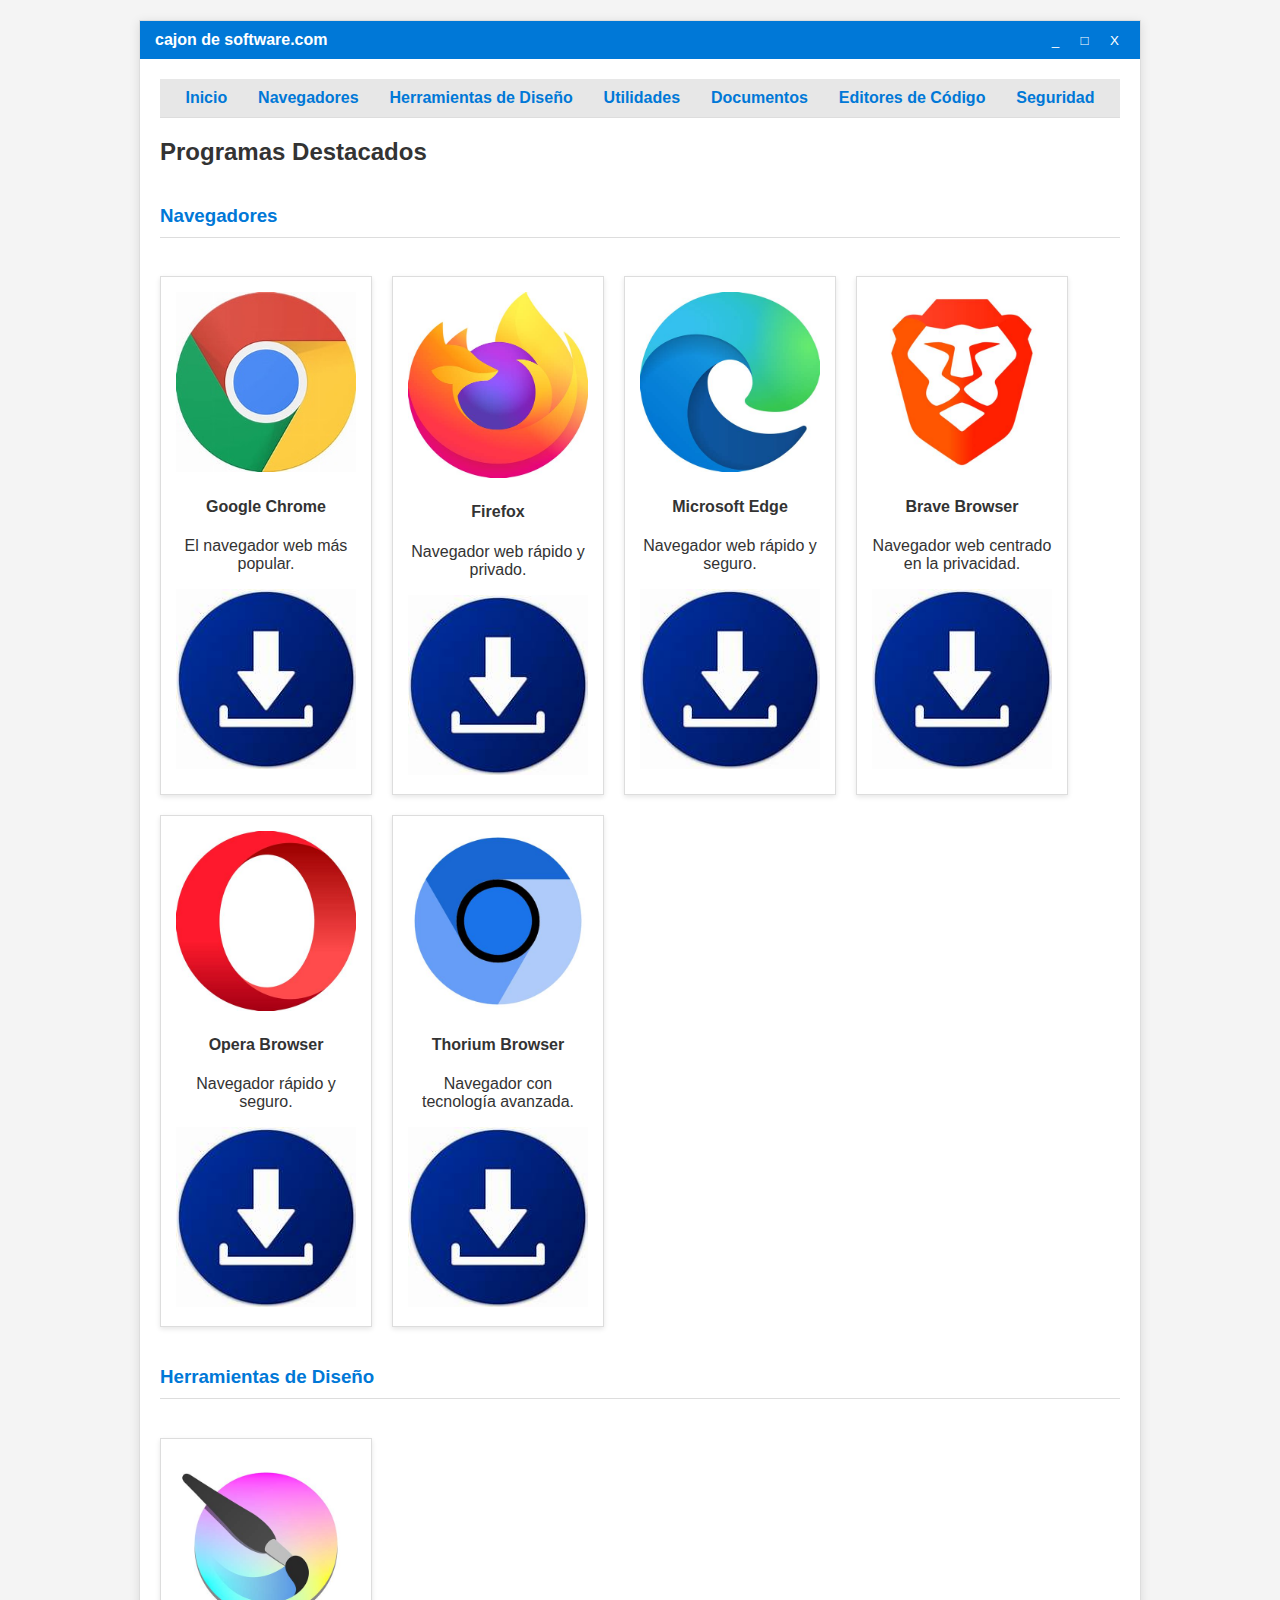
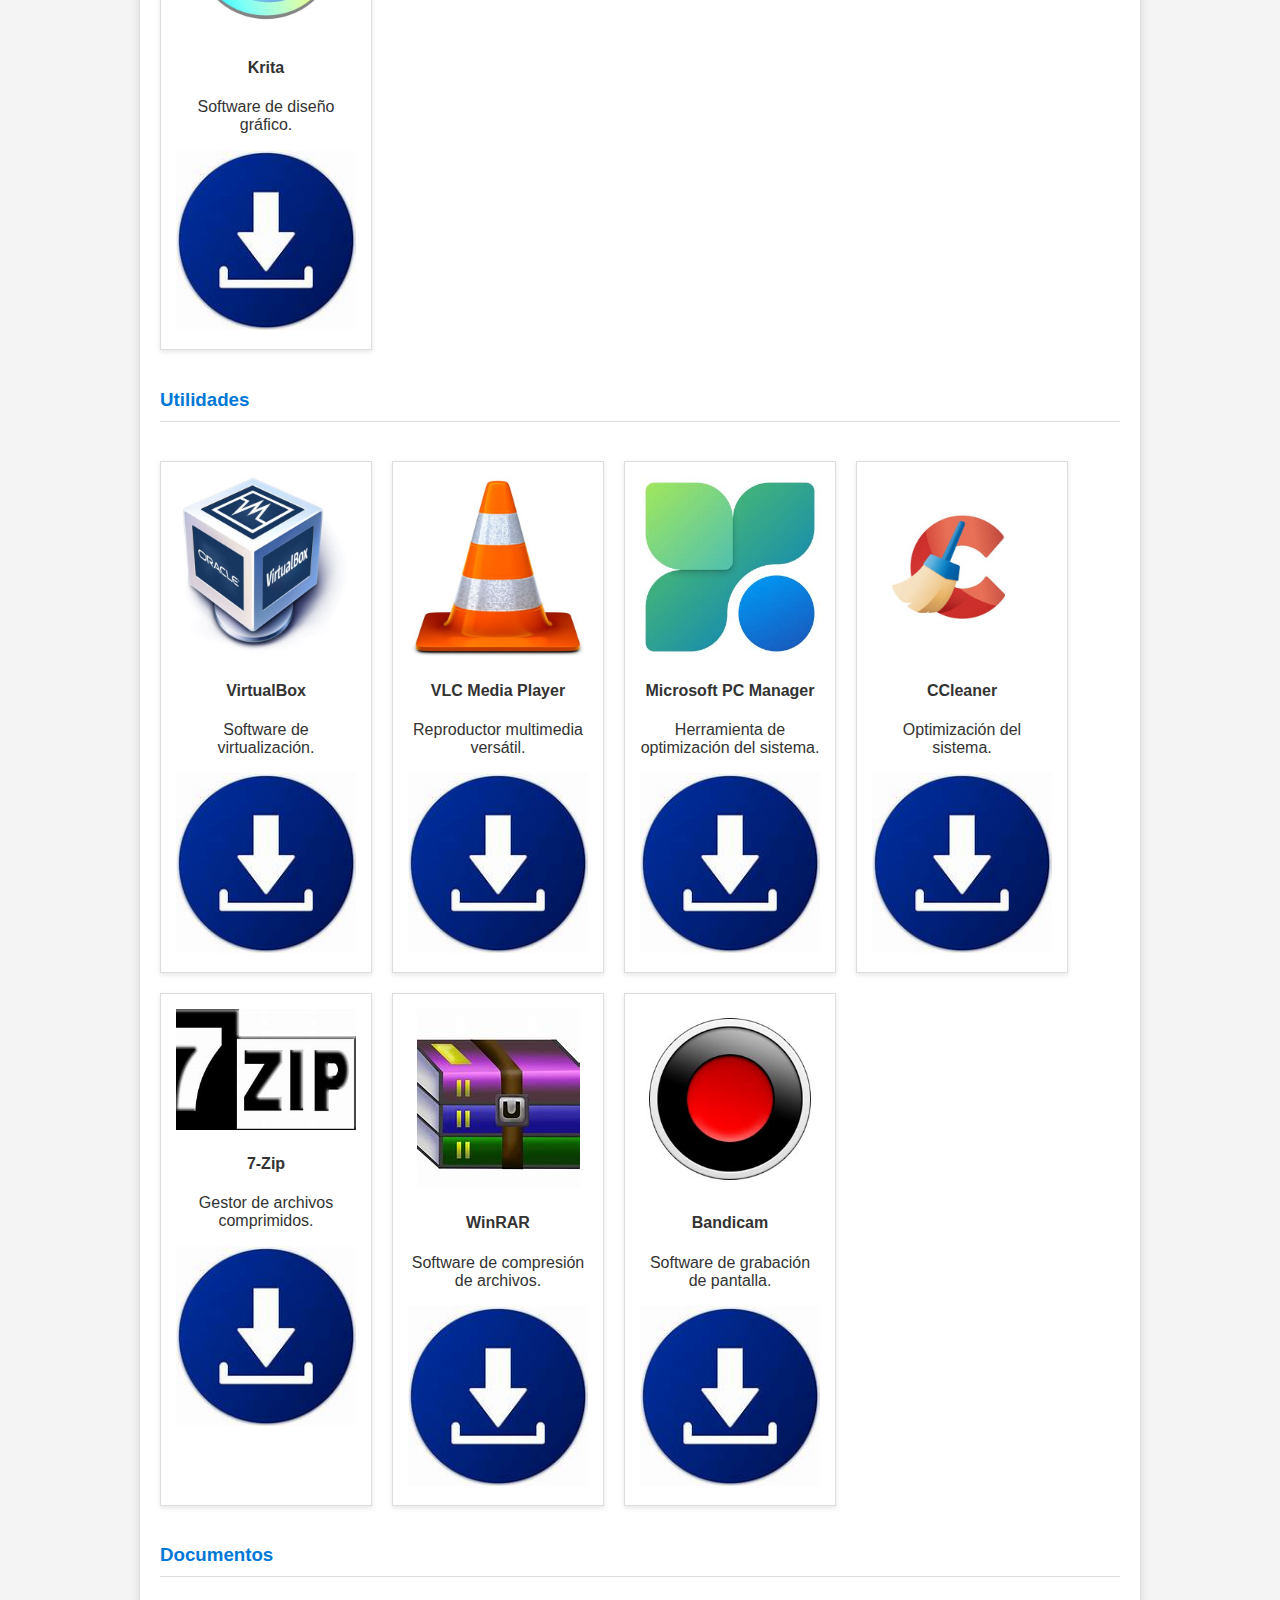
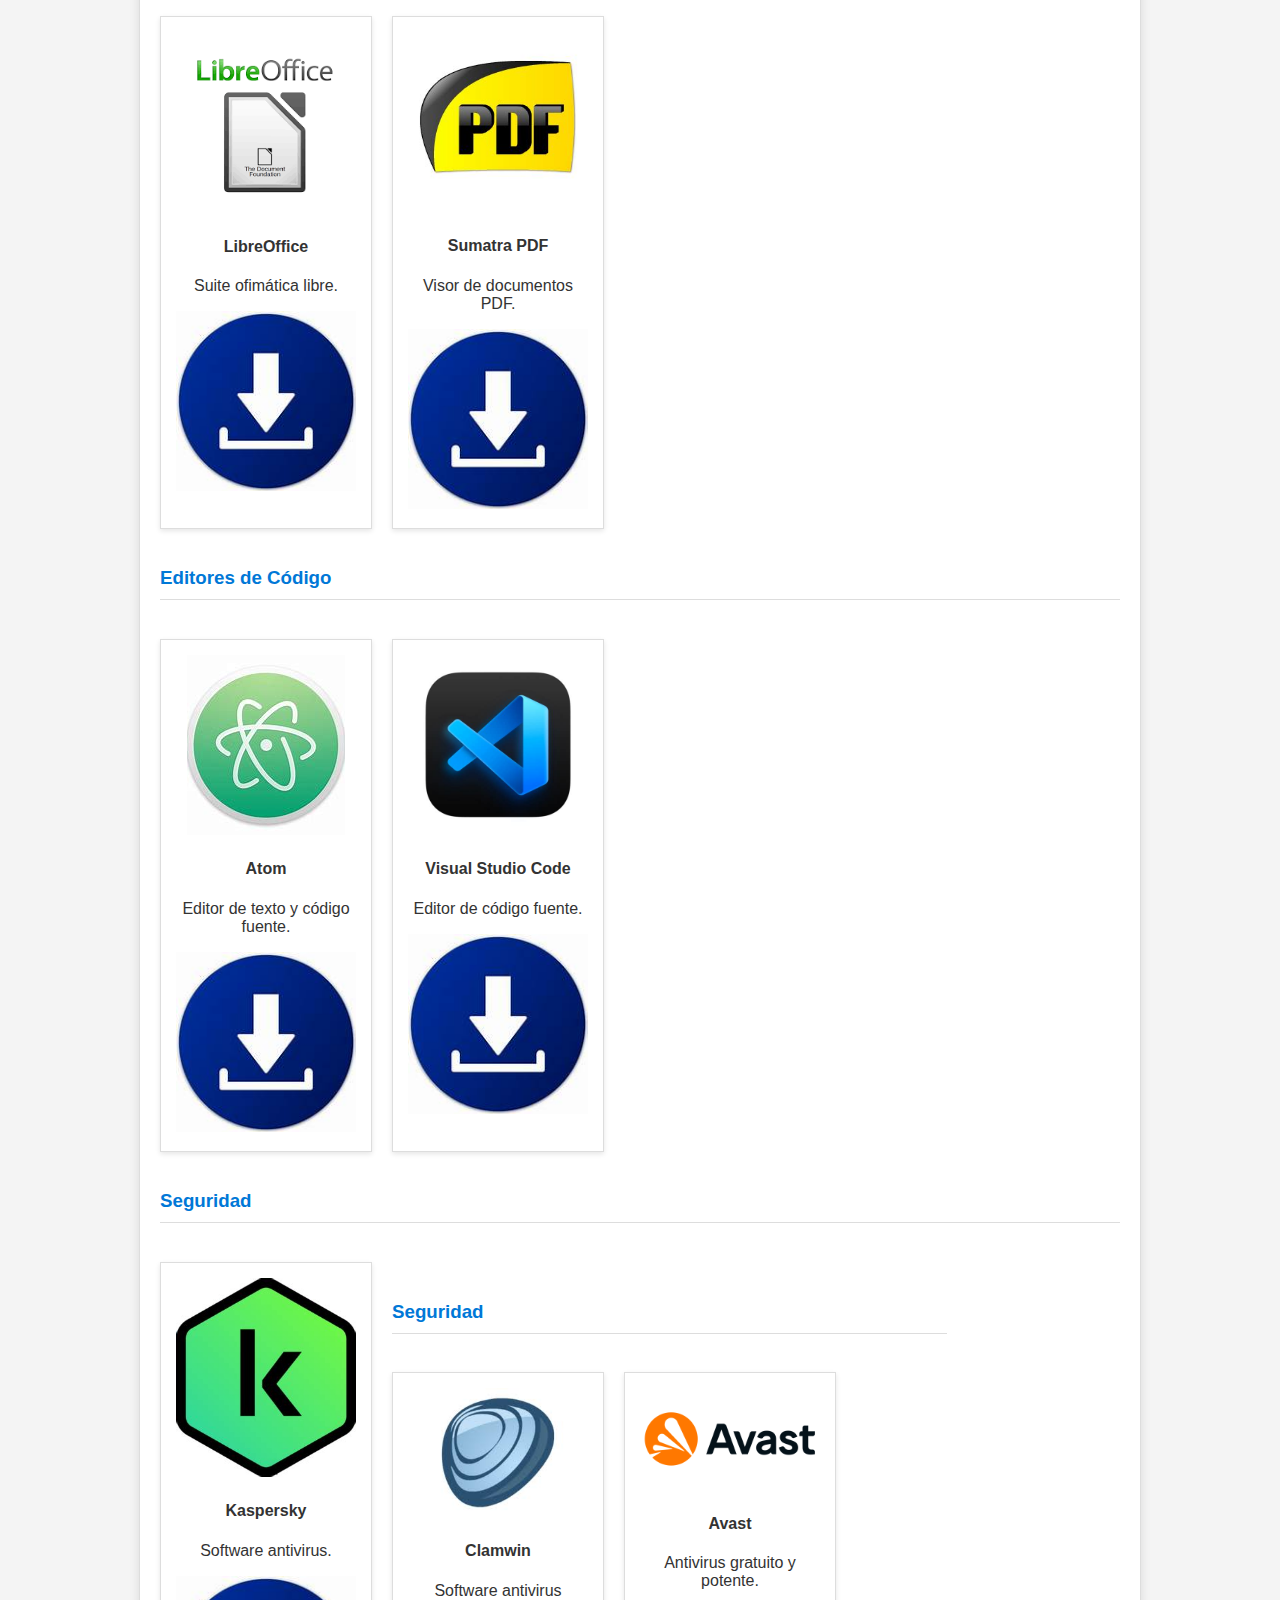
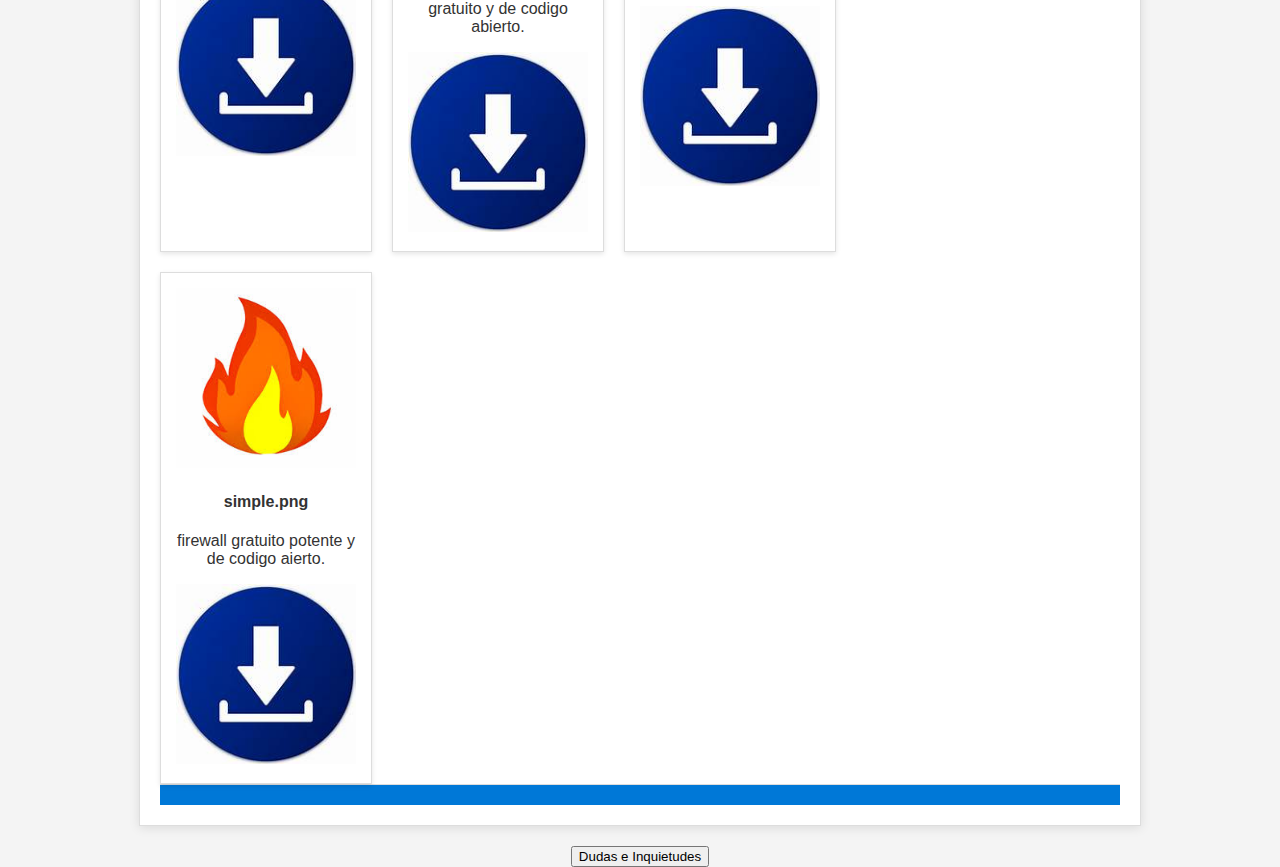
==== index.html @ 0cc8a496 "Update index.html" ====
<!DOCTYPE html>
<html lang="es">
<head>
    <meta charset="UTF-8">
    <meta name="viewport" content="width=device-width, initial-scale=1.0">
    <title>cajon de software.com</title>
    <link rel="stylesheet" href="styles.css">
    <script src="scripts.js" defer></script>
</head>
<body>
    <div class="window">
        <div class="window-title-bar">
            <span class="window-title">cajon de software.com</span>
            <div class="window-controls">
                <button class="minimize">_</button>
                <button class="maximize">□</button>
                <button class="close">X</button>
            </div>
        </div>
        <div class="window-content">
            <nav class="xp-navbar">
                <a href="#" class="nav-link">Inicio</a>
                <a href="#navegadores" class="nav-link">Navegadores</a>
                <a href="#diseno" class="nav-link">Herramientas de Diseño</a>
                <a href="#utilidades" class="nav-link">Utilidades</a>
                <a href="#documentos" class="nav-link">Documentos</a>
                <a href="#editores" class="nav-link">Editores de Código</a>
                <a href="#seguridad" class="nav-link">Seguridad</a>
            </nav>
            <h2>Programas Destacados</h2>
            <div class="software" id="navegadores">
                <h3>Navegadores</h3>
                <div class="software-item">
                    <img src="google-chrome.png" alt="Google Chrome">
                    <h4>Google Chrome</h4>
                    <p>El navegador web más popular.</p>
                    <a href="https://dl.google.com/chrome/install/googlechromestandaloneenterprise64.msi" download>
                        <img src="download-button.png" alt="Descargar" class="download-button">
                    </a>
                </div>
                <div class="software-item">
                    <img src="firefox.png" alt="Firefox">
                    <h4>Firefox</h4>
                    <p>Navegador web rápido y privado.</p>
                    <a href="https://download.mozilla.org/?product=firefox-stub&os=win&lang=es-ES" download>
                        <img src="download-button.png" alt="Descargar" class="download-button">
                    </a>
                </div>
                <div class="software-item">
                    <img src="microsoft-edge.png" alt="Microsoft Edge">
                    <h4>Microsoft Edge</h4>
                    <p>Navegador web rápido y seguro.</p>
                    <a href="https://msedgedriver.azureedge.net/105.0.1343.42/edgedriver_win64.zip" download>
                        <img src="download-button.png" alt="Descargar" class="download-button">
                    </a>
                </div>
                <div class="software-item">
                    <img src="brave-browser.png" alt="Brave Browser">
                    <h4>Brave Browser</h4>
                    <p>Navegador web centrado en la privacidad.</p>
                    <a href="https://referrals.brave.com/latest/BraveBrowserSetup.exe" download>
                        <img src="download-button.png" alt="Descargar" class="download-button">
                    </a>
                </div>
                <div class="software-item">
                    <img src="opera.png" alt="Opera Browser">
                    <h4>Opera Browser</h4>
                    <p>Navegador rápido y seguro.</p>
                    <a href="https://download.opera.com/download/get/?id=47274&location=408&nothanks=yes&sub=marine_64" download>
                        <img src="download-button.png" alt="Descargar" class="download-button">
                    </a>
                </div>
                <div class="software-item">
                    <img src="thorium-browser.png" alt="Thorium">
                    <h4>Thorium Browser</h4>
                    <p>Navegador con tecnología avanzada.</p>
                    <a href="https://thoriumbrowser.com/downloads/thorium-windows.exe" download>
                        <img src="download-button.png" alt="Descargar" class="download-button">
                    </a>
                </div>
            </div>
            <div class="software" id="diseno">
                <h3>Herramientas de Diseño</h3>
                <div class="software-item">
                    <img src="krita.png" alt="Krita">
                    <h4>Krita</h4>
                    <p>Software de diseño gráfico.</p>
                    <a href="https://download.kde.org/stable/krita/4.2.9/krita-x64-4.2.9-setup.exe" download>
                        <img src="download-button.png" alt="Descargar" class="download-button">
                    </a>
                </div>
            </div>
            <div class="software" id="utilidades">
                <h3>Utilidades</h3>
                <div class="software-item">
                    <img src="virtualbox.png" alt="VirtualBox">
                    <h4>VirtualBox</h4>
                    <p>Software de virtualización.</p>
                    <a href="https://www.virtualbox.org/wiki/Downloads" download>
                        <img src="download-button.png" alt="Descargar" class="download-button">
                    </a>
                </div>
                <div class="software-item">
                    <img src="vlc.png" alt="VLC Media Player">
                    <h4>VLC Media Player</h4>
                    <p>Reproductor multimedia versátil.</p>
                    <a href="https://get.videolan.org/vlc/3.0.11.1/win64/vlc-3.0.11.1-win64.exe" download>
                        <img src="download-button.png" alt="Descargar" class="download-button">
                    </a>
                </div>
                <div class="software-item">
                    <img src="microsoft-pc-manager.png" alt="Microsoft PC Manager">
                    <h4>Microsoft PC Manager</h4>
                    <p>Herramienta de optimización del sistema.</p>
                    <a href="https://download.microsoft.com/download/8/7/B/87BD074A-04A5-403E-997A-785D1092F8C7/Install_Microsoft_PC_Manager.msi" download>
                        <img src="download-button.png" alt="Descargar" class="download-button">
                    </a>
                </div>
                <div class="software-item">
                    <img src="ccleaner.png" alt="CCleaner">
                    <h4>CCleaner</h4>
                    <p>Optimización del sistema.</p>
                    <a href="https://download.ccleaner.com/ccsetup570.exe" download>
                        <img src="download-button.png" alt="Descargar" class="download-button">
                    </a>
                </div>
                <div class="software-item">
                    <img src="7zip.png" alt="7-Zip">
                    <h4>7-Zip</h4>
                    <p>Gestor de archivos comprimidos.</p>
                    <a href="https://www.7-zip.org/a/7z1900-x64.exe" download>
                        <img src="download-button.png" alt="Descargar" class="download-button">
                    </a>
                </div>
                <div class="software-item">
                    <img src="winrar.png" alt="WinRAR">
                    <h4>WinRAR</h4>
                    <p>Software de compresión de archivos.</p>
                    <a href="https://www.win-rar.com/fileadmin/winrar-versions/winrar/winrar-x64-601.exe" download>
                        <img src="download-button.png" alt="Descargar" class="download-button">
                    </a>
                </div>
                <div class="software-item">
                    <img src="bandicam.png" alt="Bandicam">
                    <h4>Bandicam</h4>
                    <p>Software de grabación de pantalla.</p>
                    <a href="https://dl.bandicam.com/Bandicam_Setup.exe" download>
                        <img src="download-button.png" alt="Descargar" class="download-button">
                    </a>
                </div>
            </div>
            <div class="software" id="documentos">
                <h3>Documentos</h3>
                <div class="software-item">
                    <img src="libreoffice.png" alt="LibreOffice">
                    <h4>LibreOffice</h4>
                    <p>Suite ofimática libre.</p>
                    <a href="https://download.documentfoundation.org/libreoffice/stable/6.4.3/win/x86_64/LibreOffice_6.4.3_Win_x64.msi" download>
                        <img src="download-button.png" alt="Descargar" class="download-button">
                    </a>
                </div>
                <div class="software-item">
                    <img src="sumatra-pdf.png" alt="Sumatra PDF">
                    <h4>Sumatra PDF</h4>
                    <p>Visor de documentos PDF.</p>
                    <a href="https://www.sumatrapdfreader.org/dl2/SumatraPDF-3.1.2-64-install.exe" download>
                        <img src="download-button.png" alt="Descargar" class="download-button">
                    </a>
                </div>
            </div>
            <div class="software" id="editores">
                <h3>Editores de Código</h3>
                <div class="software-item">
                    <img src="atom.png" alt="Atom">
                    <h4>Atom</h4>
                    <p>Editor de texto y código fuente.</p>
                    <a href="https://atom.io/download/windows_x64" download>
                        <img src="download-button.png" alt="Descargar" class="download-button">
                    </a>
                </div>
                <div class="software-item">
                    <img src="visual-studio-code.png" alt="Visual Studio Code">
                    <h4>Visual Studio Code</h4>
                    <p>Editor de código fuente.</p>
                    <a href="https://update.code.visualstudio.com/latest/win32-x64-user/stable" download>
                        <img src="download-button.png" alt="Descargar" class="download-button">
                    </a>
                </div>
            </div>
            <div class="software" id="seguridad">
                <h3>Seguridad</h3>
                <div class="software-item">
                    <img src="kaspersky.png" alt="Kaspersky">
                    <h4>Kaspersky</h4>
                    <p>Software antivirus.</p>
                    <a href="https://latam.kaspersky.com/downloads/internet-security?srsltid=AfmBOor25XJ9TAcpmOVDLOSjqndP9dBbNFue4YOVWW8h8uNT773iohw2" download>
                        <img src="download-button.png" alt="Descargar" class="download-button">
                    </a>
                </div>
            <div class="software" id="seguridad">
                <h3>Seguridad</h3>
                <div class="software-item">
                    <img src="clam.png" alt="Kaspersky">
                    <h4>Clamwin</h4>
                    <p>Software antivirus gratuito y de codigo abierto.</p>
                    <a href="https://clamwin.com/" download>
                        <img src="download-button.png" alt="Descargar" class="download-button">
                    </a>
                </div>
                <div class="software-item">
                    <img src="avast.png" alt="Avast">
                    <h4>Avast</h4>
                    <p>Antivirus gratuito y potente.</p>
                    <a href="https://files.avast.com/iavs9x/avast_free_antivirus_setup_offline.exe" download>
                        <img src="download-button.png" alt="Descargar" class="download-button">
                    </a>
                </div>
                   </div>
                <div class="software-item">
                    <img src="simple.png" alt="Avast">
                    <h4>simple.png</h4>
                    <p>firewall gratuito potente y de codigo aierto.</p>
                    <a href="https:https://www.simplewall.org/" download>
                        <img src="download-button.png" alt="Descargar" class="download-button">
                    </a>
                </div> 
            </div>
            <div class="taskbar">
                <button id="downloadButton" class="hidden">Descargar</button>
            </div>
        </div>
    </div>
    <div class="contact-section">
        <button class="toggle-button" onclick="toggleContactForm()">Dudas e Inquietudes</button>
        <div class="contact-form hidden">
            <input type="text" placeholder="Nombre">
            <input type="email" placeholder="Correo Electrónico">
            <textarea placeholder="Mensaje"></textarea>
            <button type="submit">Enviar</button>
        </div>
    </div>
        </div>
    </div>
</body>
</html>
---- styles.css ----
body {
    font-family: 'Tahoma', Geneva, Verdana, sans-serif;
    margin: 0;
    padding: 0;
    background-color: #f4f4f4;
    color: #333;
}

.window {
    width: 90%;
    max-width: 1000px;
    margin: 20px auto;
    border: 1px solid #ddd;
    box-shadow: 0 2px 10px rgba(0, 0, 0, 0.1);
}

.window-title-bar {
    background-color: #0078d7;
    color: #fff;
    padding: 10px 15px;
    display: flex;
    justify-content: space-between;
    align-items: center;
}

.window-title {
    font-weight: bold;
}

.window-controls button {
    background: #0078d7;
    border: none;
    color: #fff;
    margin-left: 5px;
    cursor: pointer;
}

.window-controls button:hover {
    background: #005bb5;
}

.window-content {
    background-color: #fff;
    padding: 20px;
}

.xp-navbar {
    display: flex;
    justify-content: space-around;
    background-color: #e7e7e7;
    padding: 10px;
    border-bottom: 1px solid #ddd;
}

.nav-link {
    color: #0078d7;
    text-decoration: none;
    font-weight: bold;
}

.nav-link:hover {
    text-decoration: underline;
}

.software {
    display: flex;
    flex-wrap: wrap;
    gap: 20px;
    margin-top: 20px;
}

.software h3 {
    width: 100%;
    color: #0078d7;
    border-bottom: 1px solid #ddd;
    padding-bottom: 10px;
}

.software-item {
    background-color: #fff;
    border: 1px solid #ddd;
    padding: 15px;
    text-align: center;
    width: 180px;
    box-shadow: 0 2px 5px rgba(0, 0, 0, 0.1);
}

.software-item img {
    max-width: 100%;
    height: auto;
}

.taskbar {
    background-color: #0078d7;
    color: #fff;
    padding: 10px;
    text-align: center;
    border-top: 1px solid #ddd;
}

.hidden {
    display: none;
}

.contact-section {
    margin-top: 20px;
    text-align: center;
}

.contact-form {
    display: none;
    flex-direction: column;
    align-items: center;
    justify-content: center;
}

.contact-form input,
.contact-form textarea {
    width: 90%;
    max-width: 400px;
    padding: 10px;
    margin-bottom: 10px;
    border: 1px solid #ddd;
    border-radius: 3px;
}

.contact-form textarea {
    height: 100px;
}

.contact-form button {
    background-color: #0078d7;
    color: #fff;
    border: none;
    padding: 10px 20px;
    border-radius: 3px;
    cursor: pointer;
}

.contact-form button:hover {
    background-color: #005bb5;
}

.modal {
    position: fixed;
    top: 0;
    left: 0;
    width: 100%;
    height: 100%;
    background: rgba(0, 0, 0, 0.5);
    display: flex;
    justify-content: center;
    align-items: center;
}

.modal-content {
    background: #fff;
    padding: 20px;
    border-radius: 5px;
    box-shadow: 0 2px 10px rgba(0, 0, 0, 0.1);
    position: relative;
}

.modal-content .close {
    position: absolute;
    top: 10px;
    right: 10px;
    cursor: pointer;
    font-size: 20px;
}
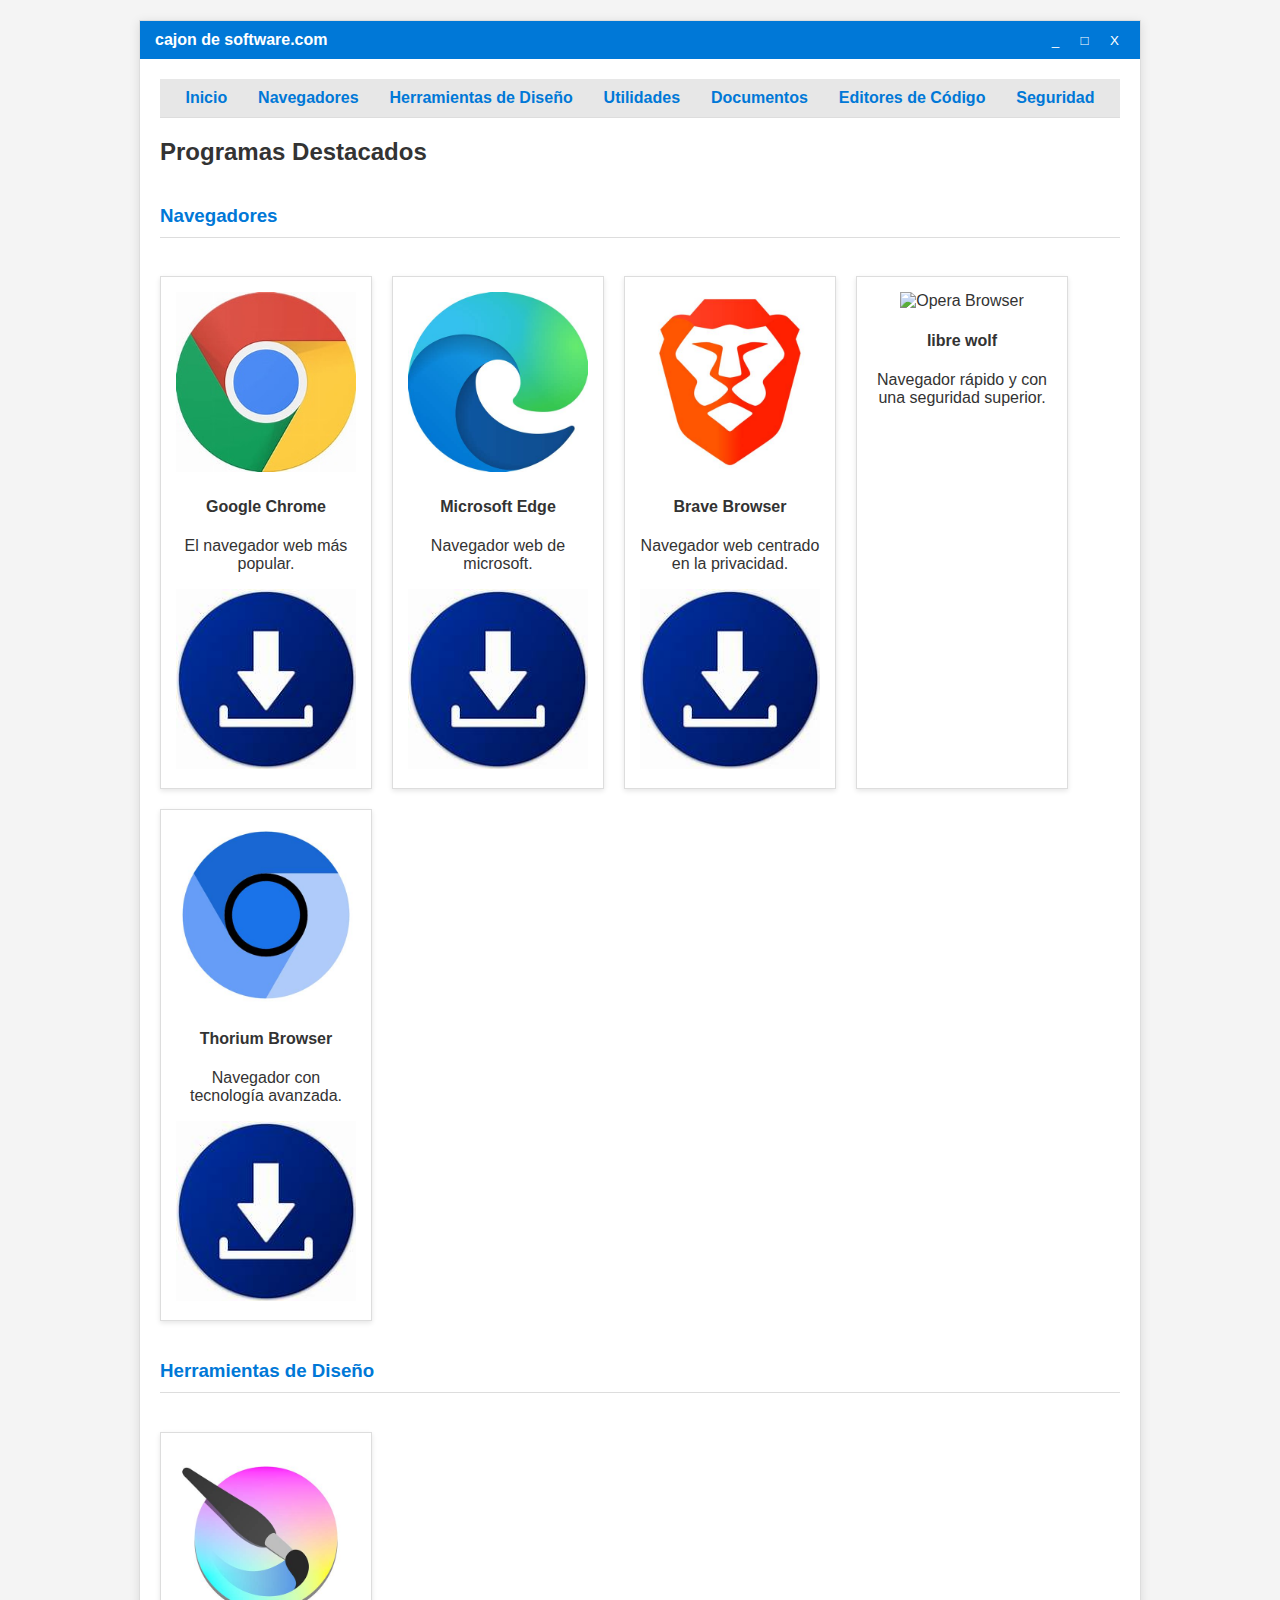
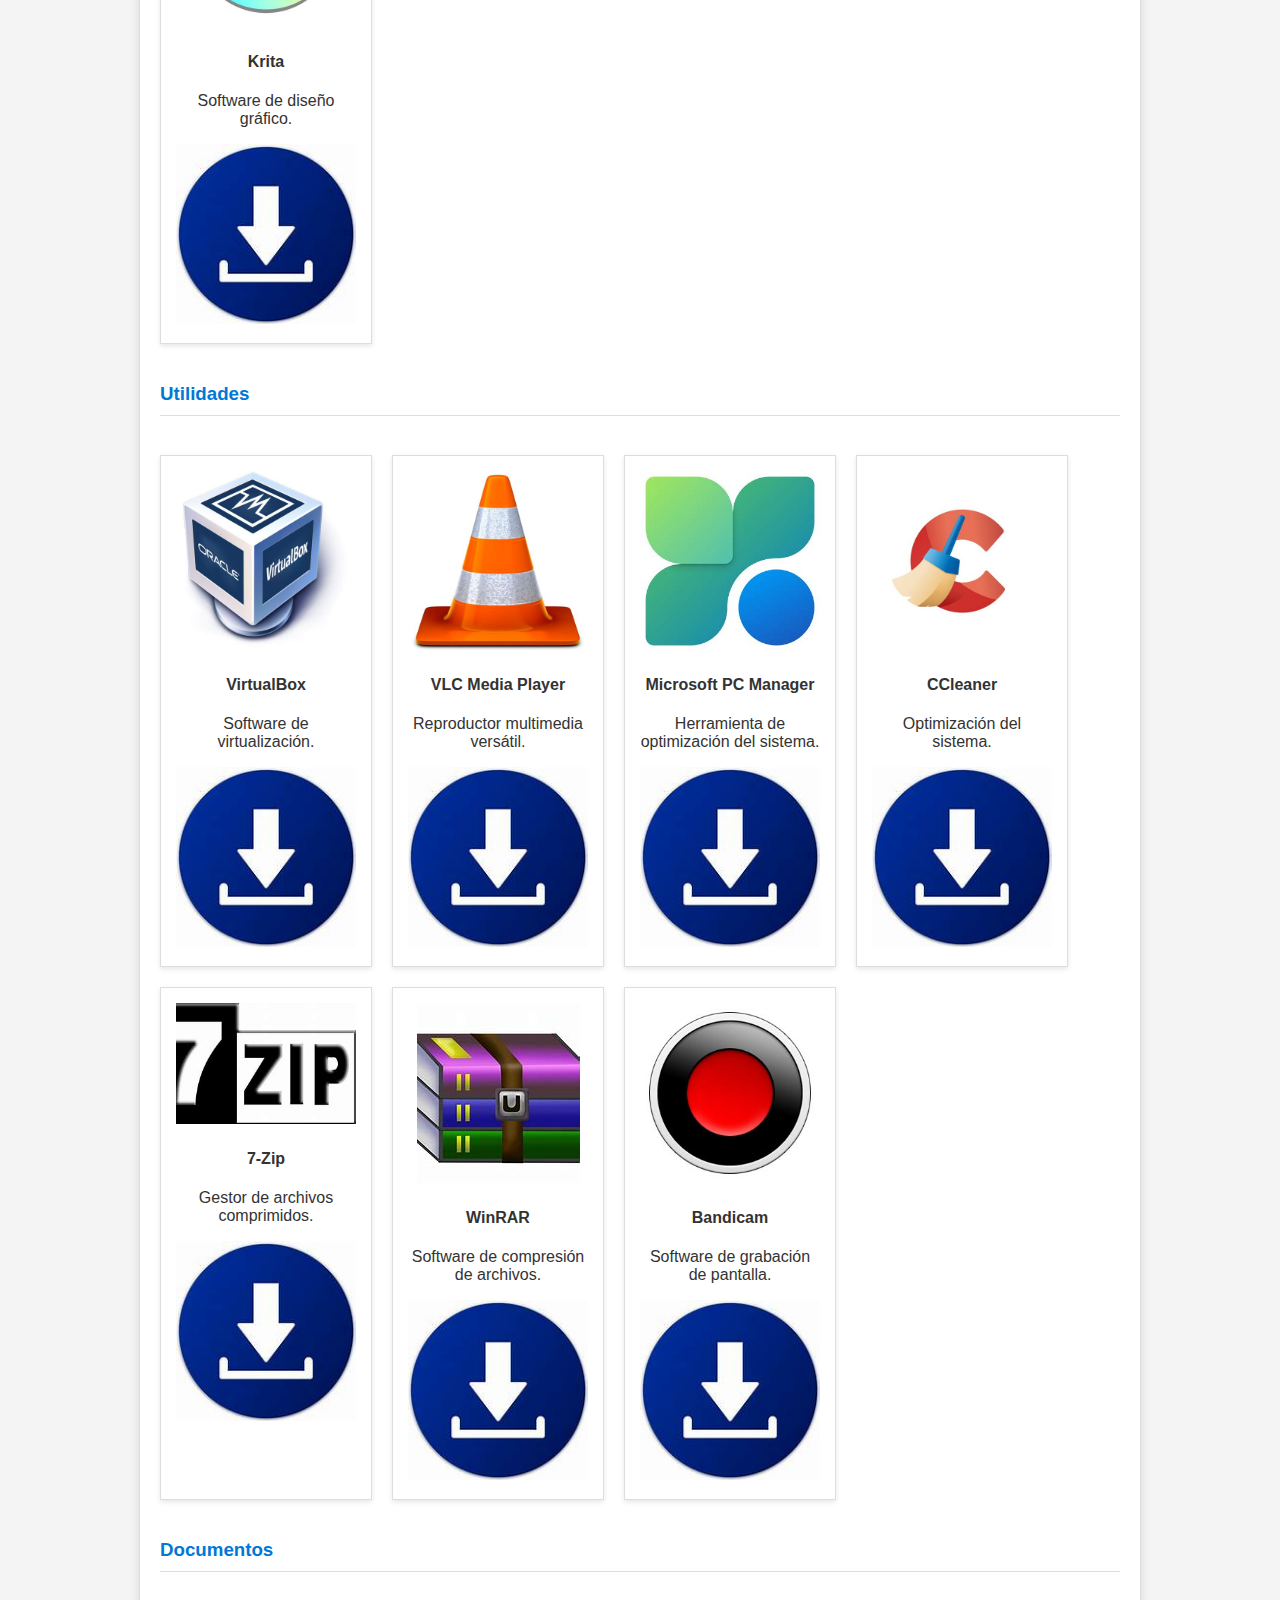
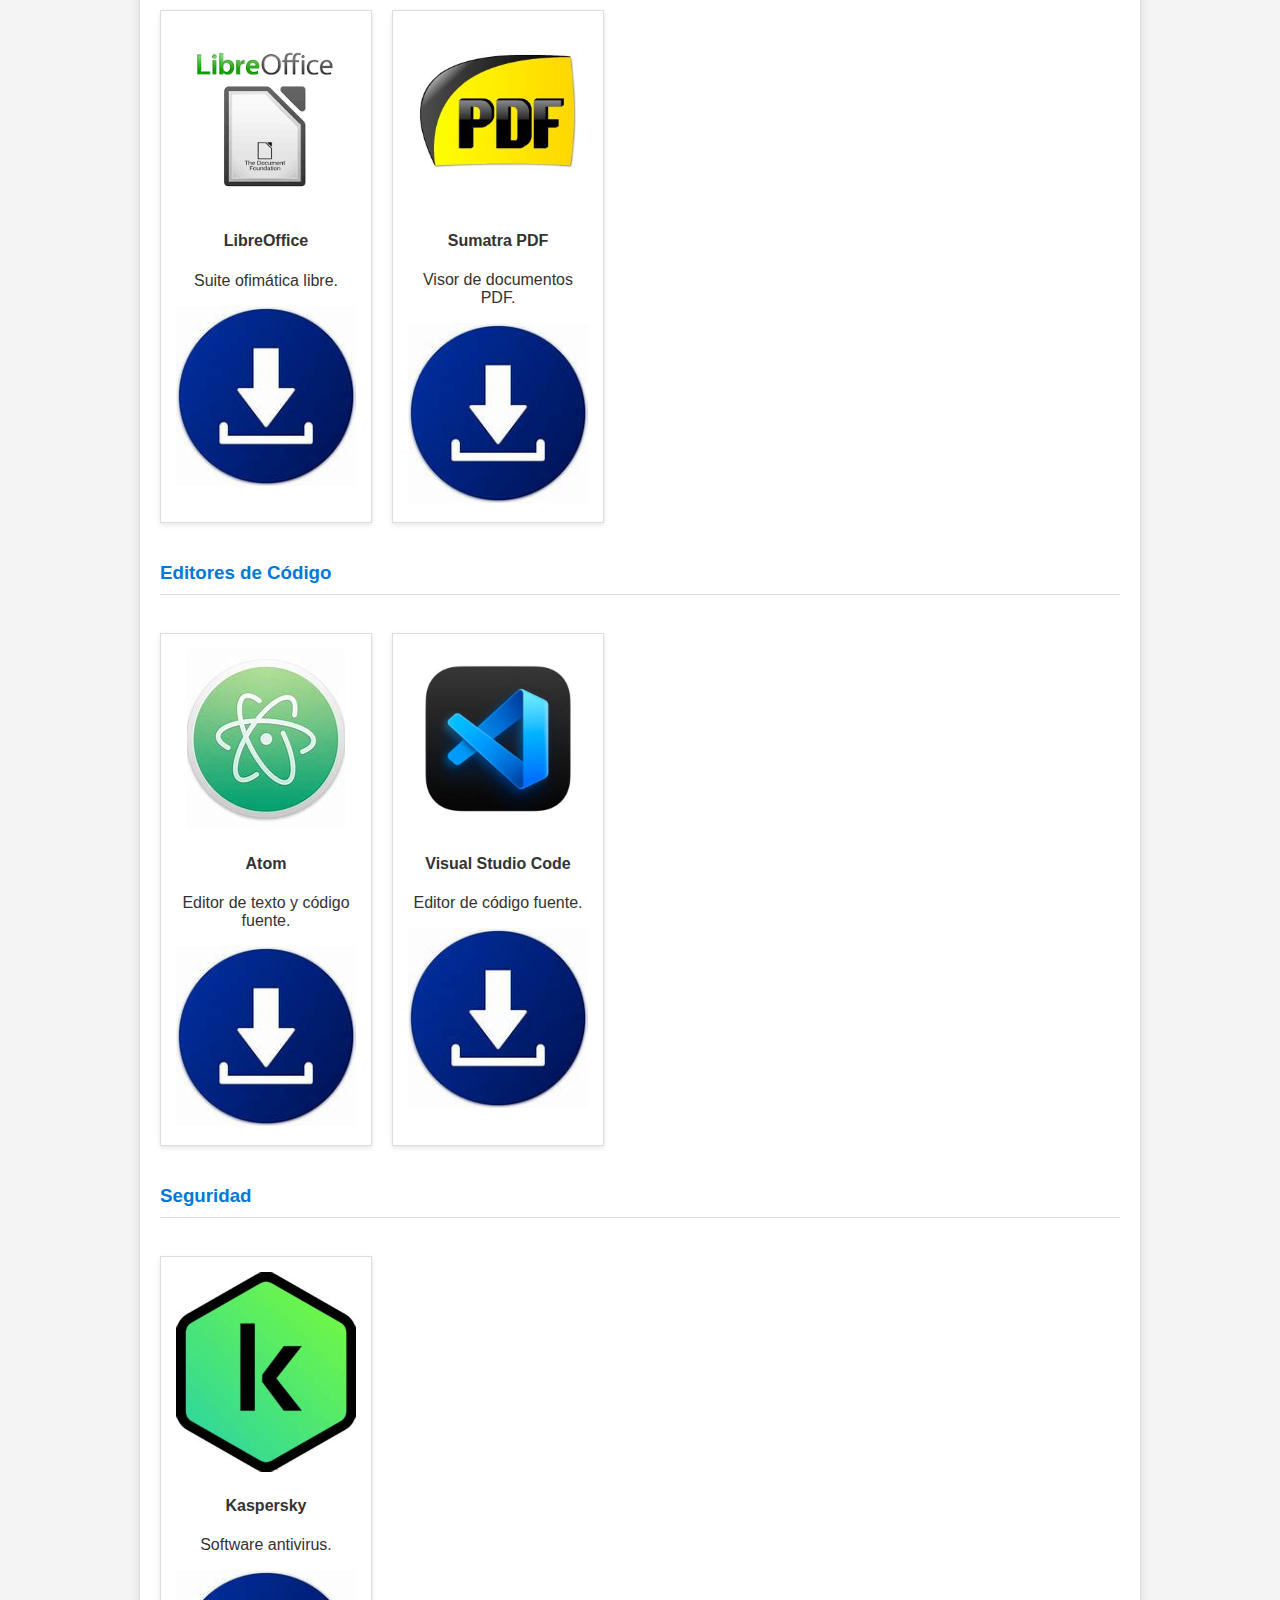
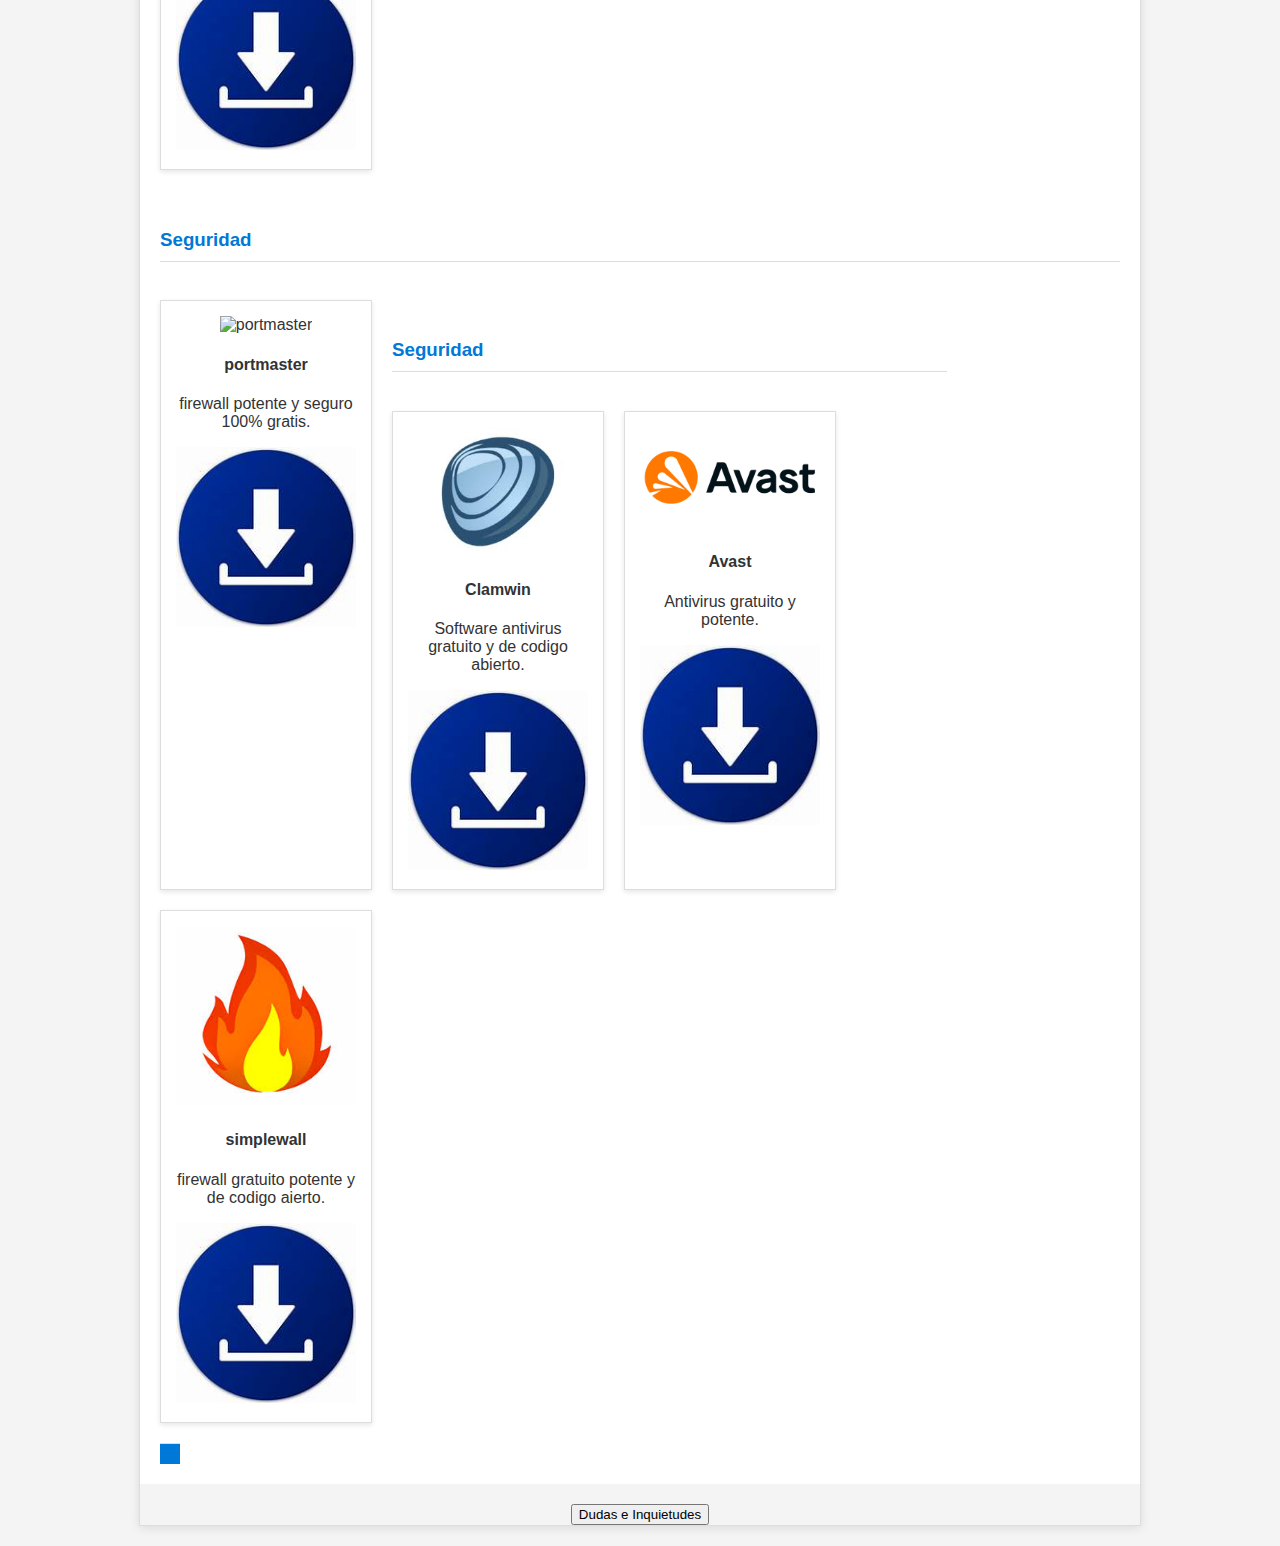
==== commit f6e8cb9e: "Update index.html" ====
--- a/index.html
+++ b/index.html
@@ -39,17 +39,9 @@
                     </a>
                 </div>
                 <div class="software-item">
-                    <img src="firefox.png" alt="Firefox">
-                    <h4>Firefox</h4>
-                    <p>Navegador web rápido y privado.</p>
-                    <a href="https://download.mozilla.org/?product=firefox-stub&os=win&lang=es-ES" download>
-                        <img src="download-button.png" alt="Descargar" class="download-button">
-                    </a>
-                </div>
-                <div class="software-item">
                     <img src="microsoft-edge.png" alt="Microsoft Edge">
                     <h4>Microsoft Edge</h4>
-                    <p>Navegador web rápido y seguro.</p>
+                    <p>Navegador web de microsoft.</p>
                     <a href="https://msedgedriver.azureedge.net/105.0.1343.42/edgedriver_win64.zip" download>
                         <img src="download-button.png" alt="Descargar" class="download-button">
                     </a>
@@ -63,10 +55,10 @@
                     </a>
                 </div>
                 <div class="software-item">
-                    <img src="opera.png" alt="Opera Browser">
-                    <h4>Opera Browser</h4>
-                    <p>Navegador rápido y seguro.</p>
-                    <a href="https://download.opera.com/download/get/?id=47274&location=408&nothanks=yes&sub=marine_64" download>
+                    <img src="libre.png" alt="Opera Browser">
+                    <h4>libre wolf</h4>
+                    <p>Navegador rápido y con una seguridad superior.</p>
+                    <a href="https://librewolf.net/installation/ download>
                         <img src="download-button.png" alt="Descargar" class="download-button">
                     </a>
                 </div>
@@ -197,6 +189,16 @@
                         <img src="download-button.png" alt="Descargar" class="download-button">
                     </a>
                 </div>
+               <div class="software" id="seguridad">
+                <h3>Seguridad</h3>
+                <div class="software-item">
+                    <img src="port.png" alt="portmaster">
+                    <h4>portmaster</h4>
+                    <p>firewall potente y seguro 100% gratis.</p>
+                    <a href="https://latam.kaspersky.com/downloads/internet-security?srsltid=AfmBOor25XJ9TAcpmOVDLOSjqndP9dBbNFue4YOVWW8h8uNT773iohw2" download>
+                        <img src="download-button.png" alt="Descargar" class="download-button">
+                    </a>
+                </div>
             <div class="software" id="seguridad">
                 <h3>Seguridad</h3>
                 <div class="software-item">
@@ -218,7 +220,7 @@
                    </div>
                 <div class="software-item">
                     <img src="simple.png" alt="Avast">
-                    <h4>simple.png</h4>
+                    <h4>simplewall</h4>
                     <p>firewall gratuito potente y de codigo aierto.</p>
                     <a href="https:https://www.simplewall.org/" download>
                         <img src="download-button.png" alt="Descargar" class="download-button">
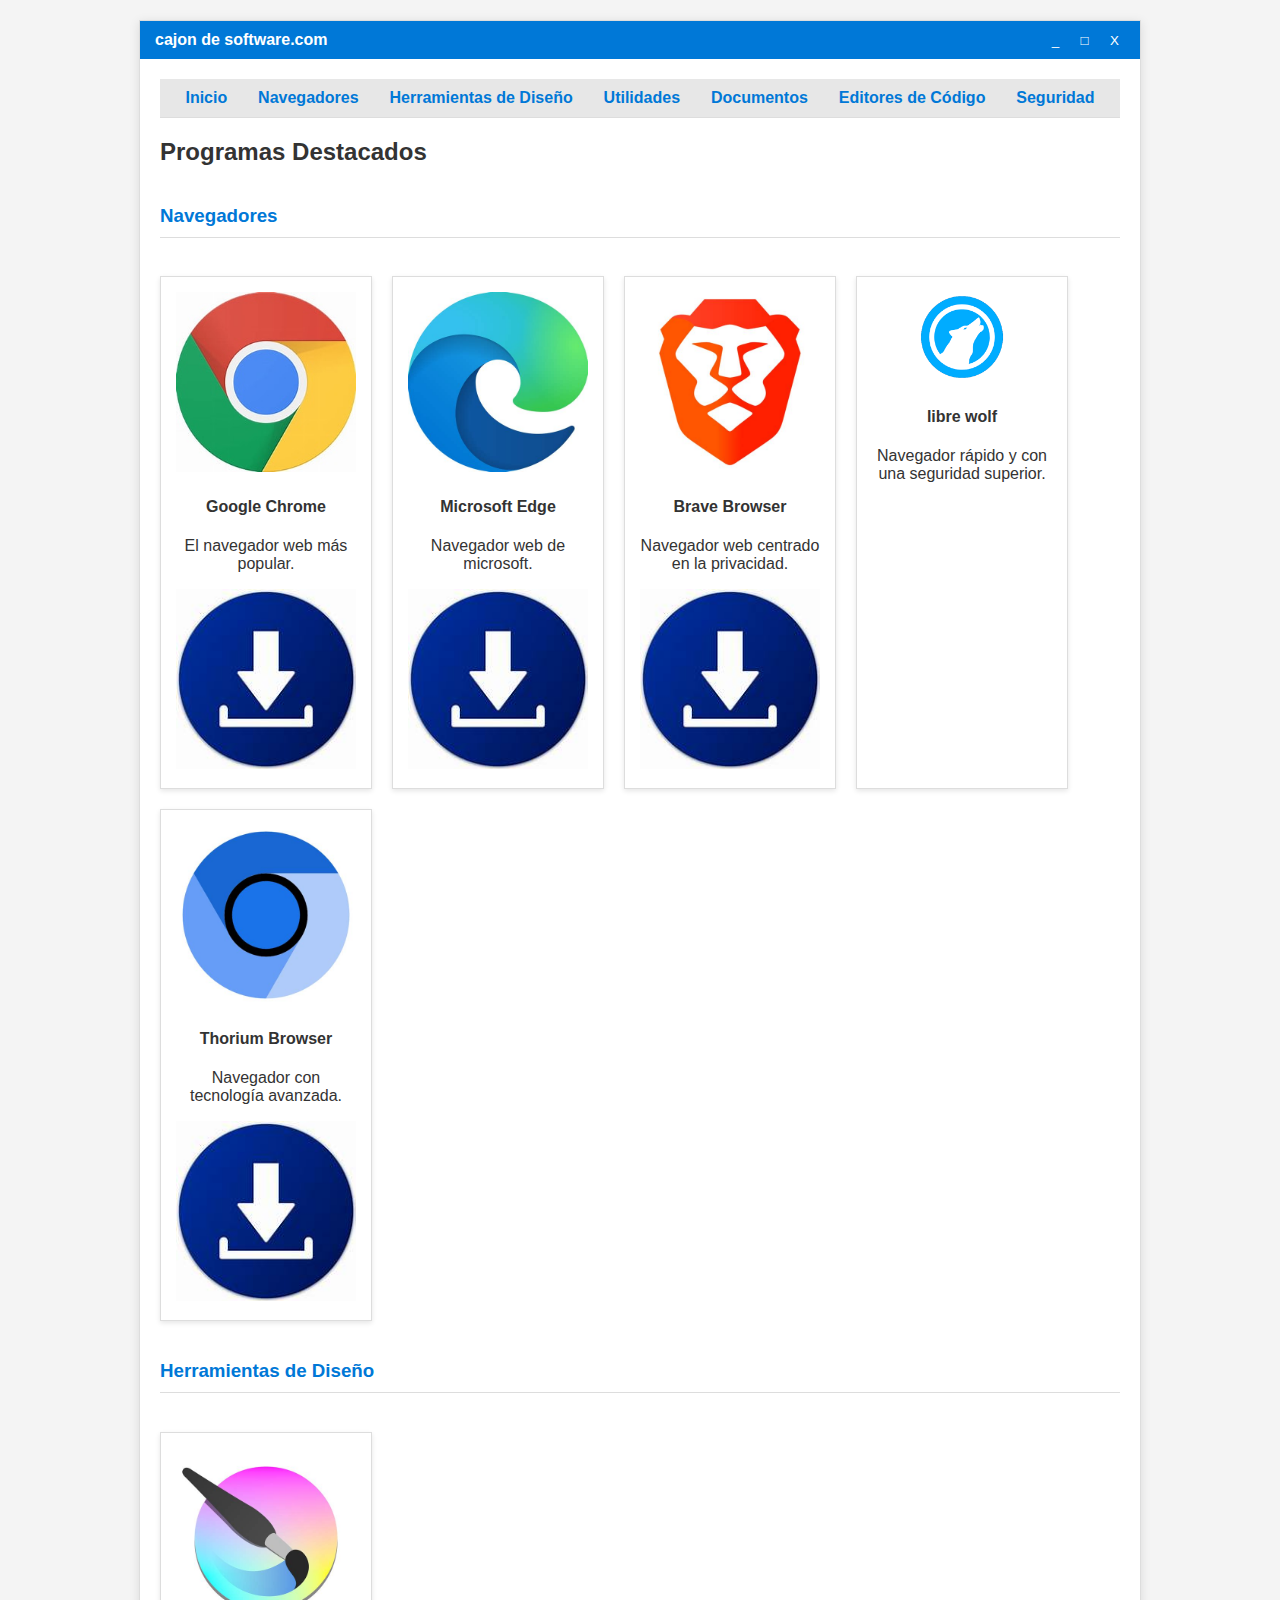
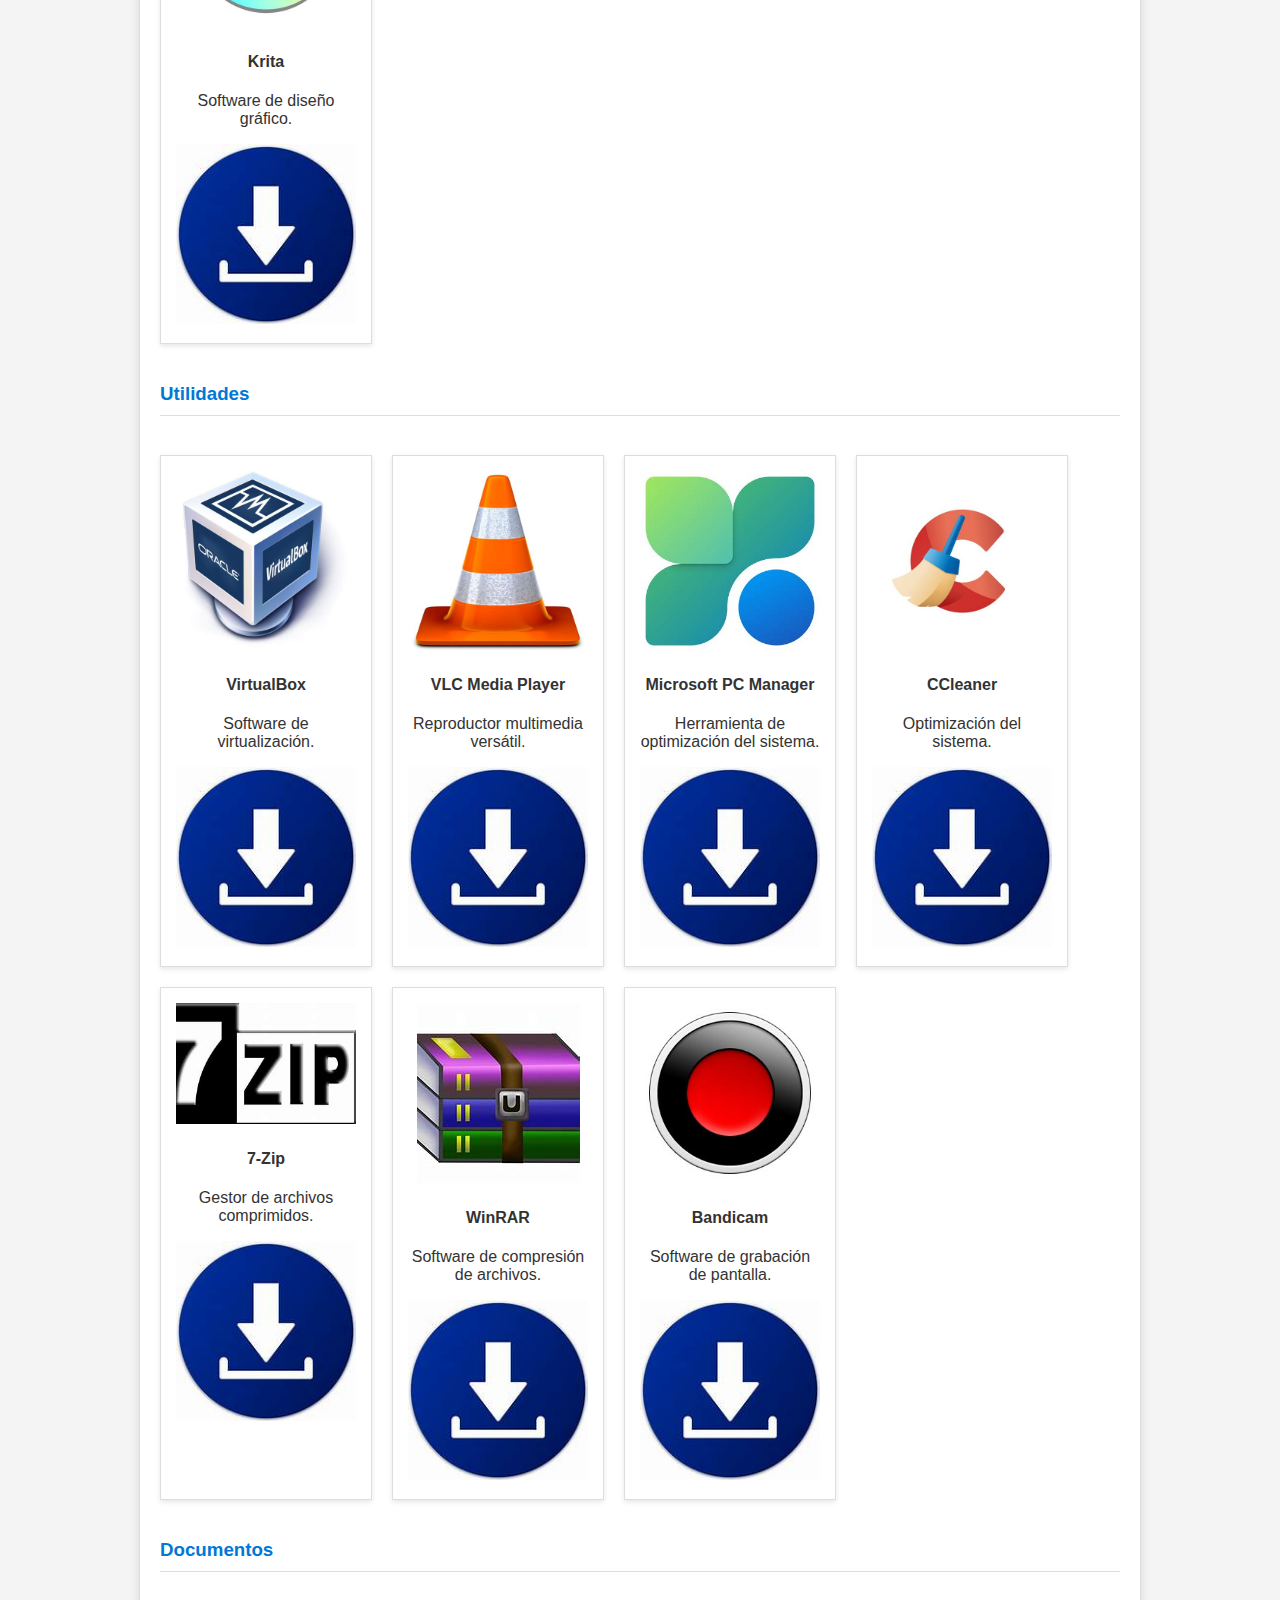
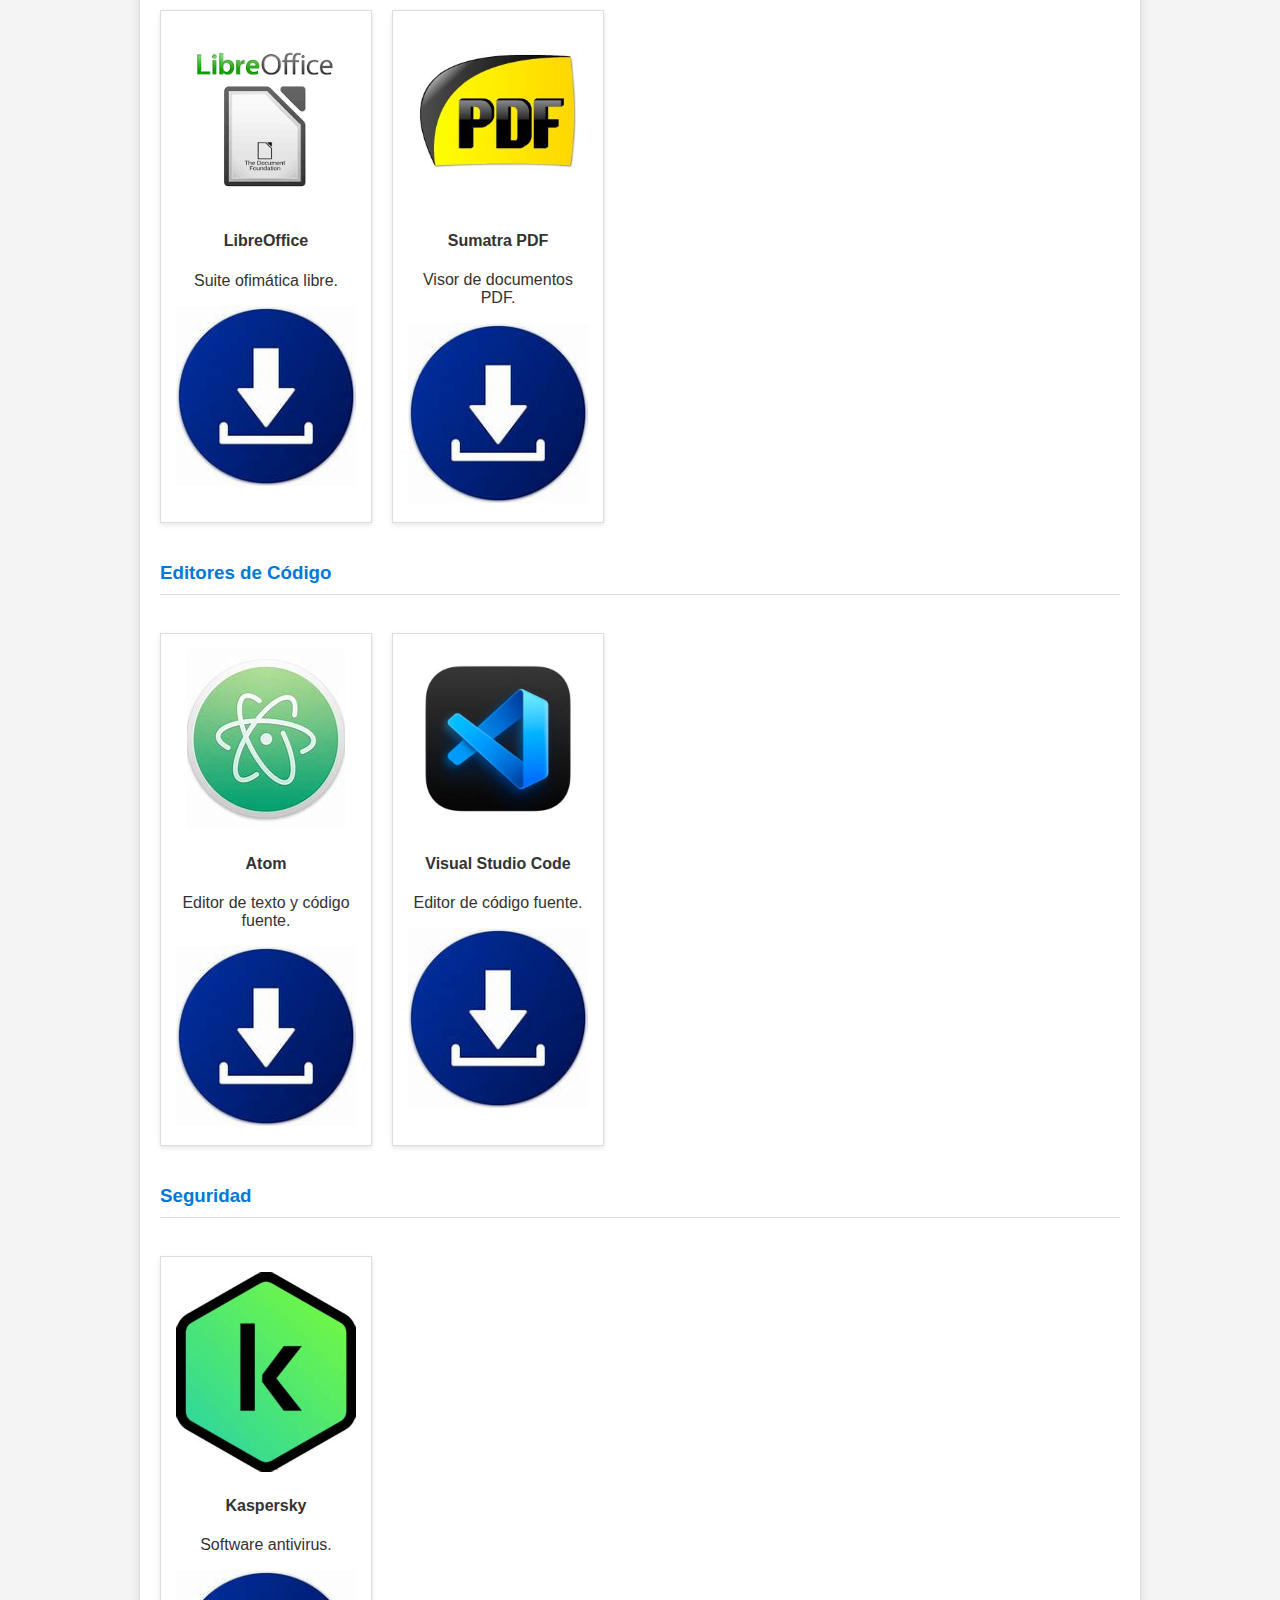
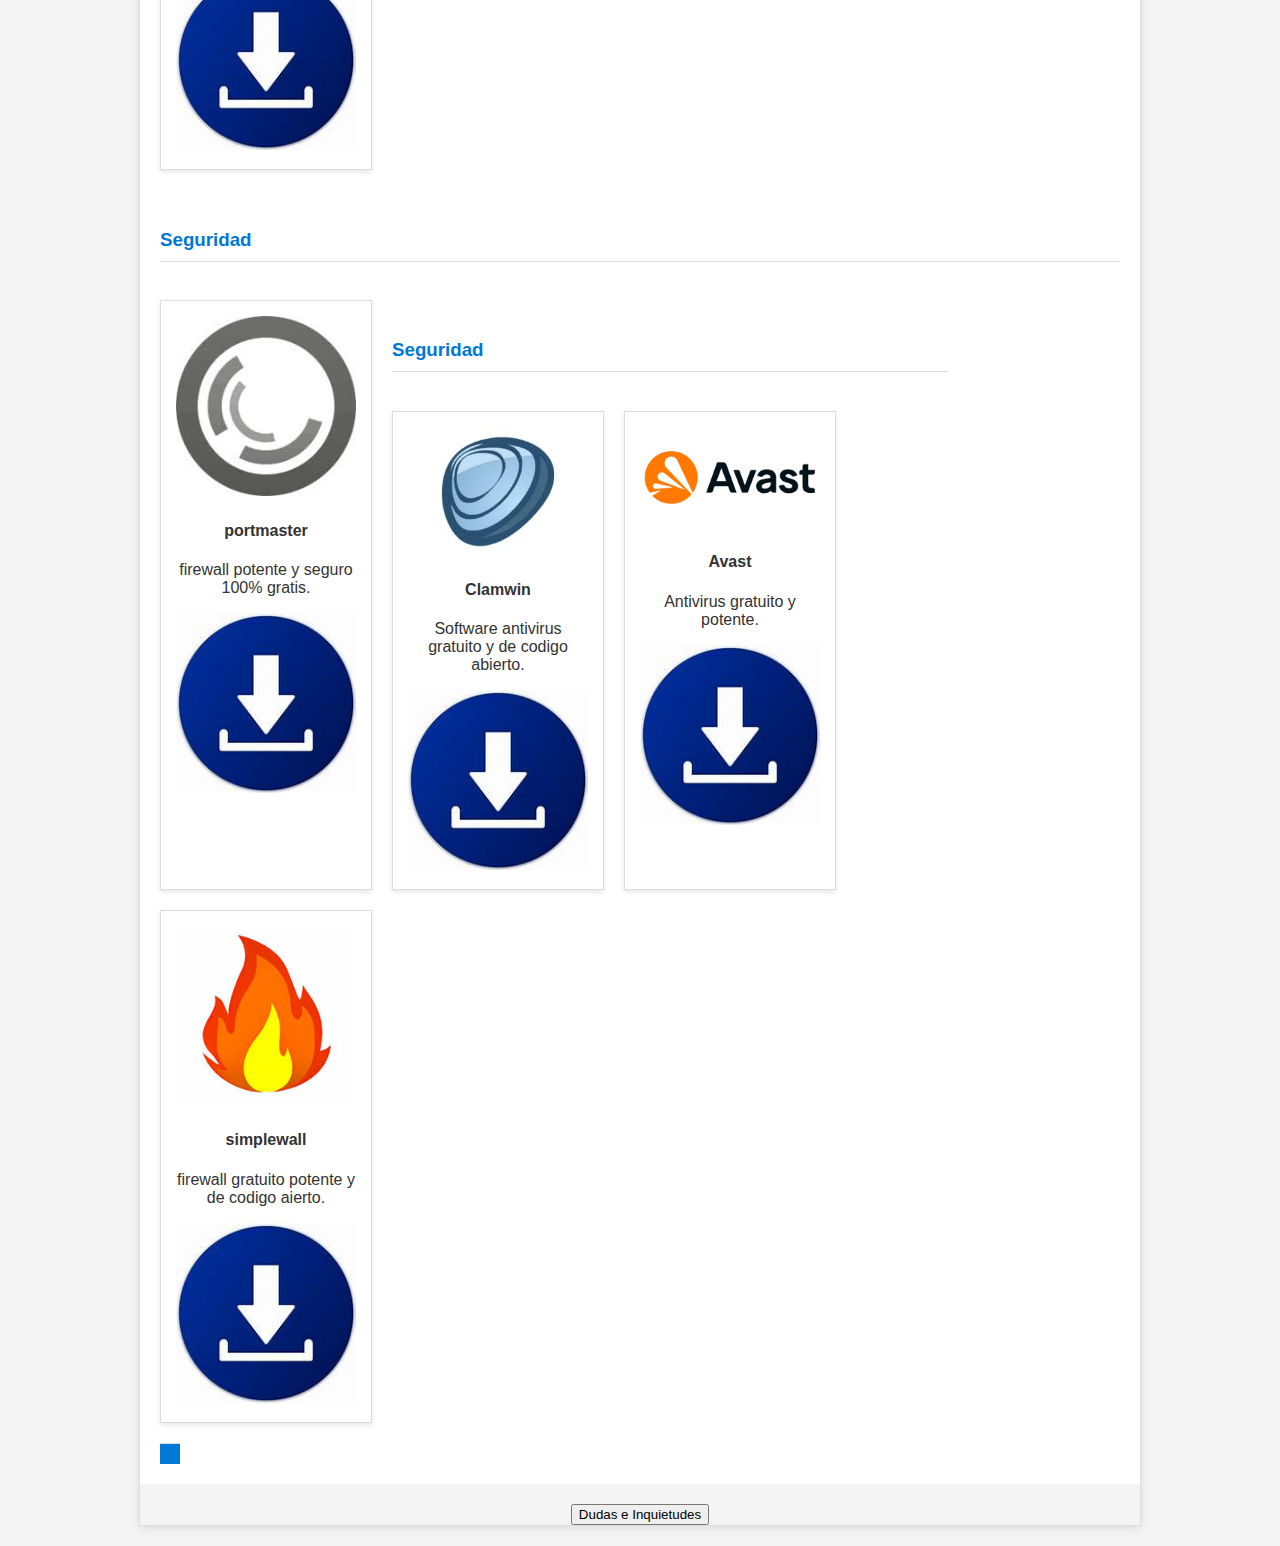
==== commit b39be9c5: "Update index.html" ====
--- a/index.html
+++ b/index.html
@@ -51,11 +51,11 @@
                     <h4>Brave Browser</h4>
                     <p>Navegador web centrado en la privacidad.</p>
                     <a href="https://referrals.brave.com/latest/BraveBrowserSetup.exe" download>
-                        <img src="download-button.png" alt="Descargar" class="download-button">
-                    </a>
-                </div>
-                <div class="software-item">
-                    <img src="libre.png" alt="Opera Browser">
+                        <img src="download-button.png" alt="Descargar" class="download-button">   
+                    </a>
+                </div>
+                <div class="software-item">
+                    <img src="libre.png" alt="librewolf">
                     <h4>libre wolf</h4>
                     <p>Navegador rápido y con una seguridad superior.</p>
                     <a href="https://librewolf.net/installation/ download>
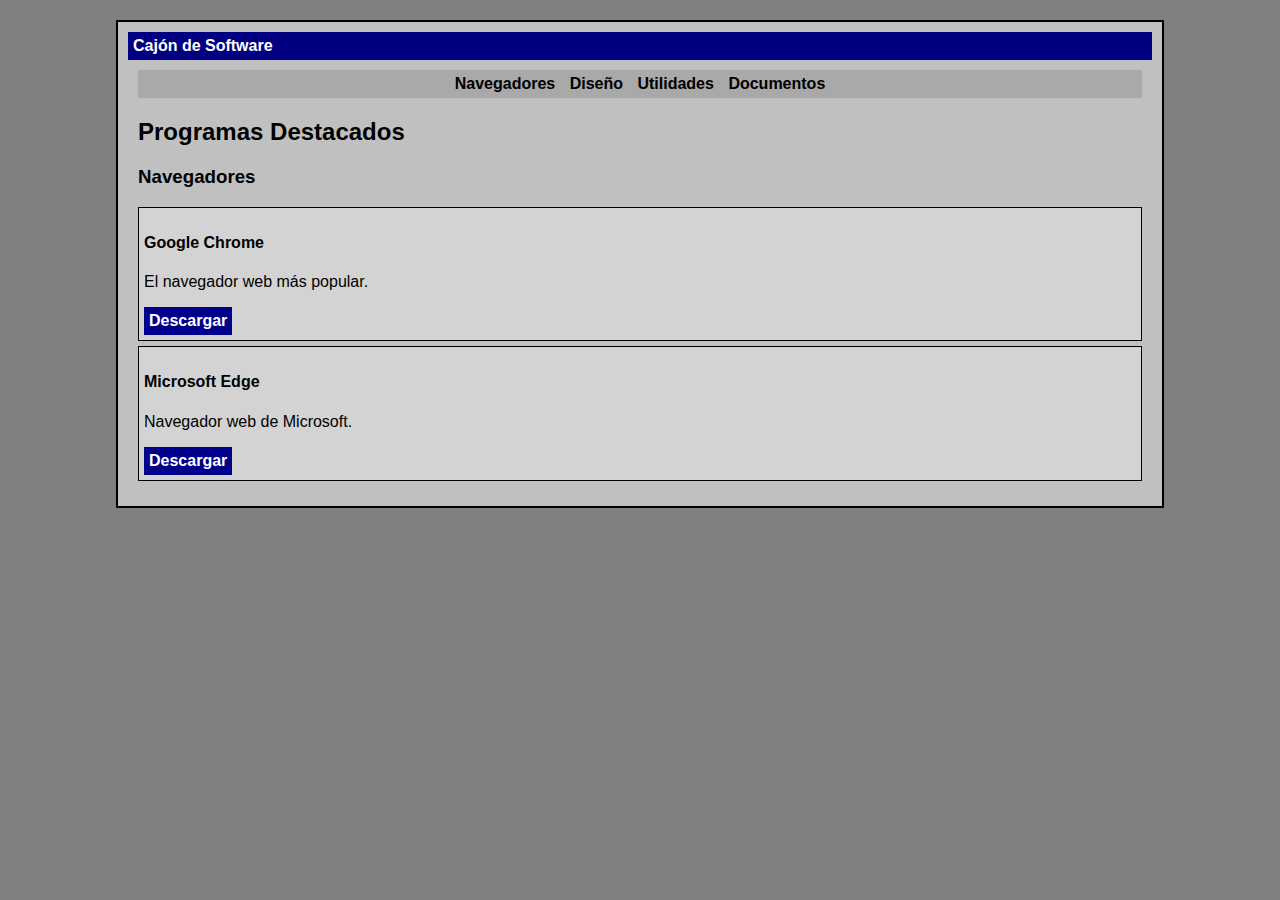
==== commit df94aa30: "Update index.html prueba" ====
--- a/index.html
+++ b/index.html
@@ -3,244 +3,88 @@
 <head>
     <meta charset="UTF-8">
     <meta name="viewport" content="width=device-width, initial-scale=1.0">
-    <title>cajon de software.com</title>
-    <link rel="stylesheet" href="styles.css">
-    <script src="scripts.js" defer></script>
+    <title>Cajón de Software</title>
+    <style>
+        body {
+            background-color: gray;
+            color: black;
+            font-family: "Arial", sans-serif;
+            margin: 0;
+            padding: 0;
+        }
+        .window {
+            width: 80%;
+            margin: 20px auto;
+            background-color: silver;
+            border: 2px solid black;
+            padding: 10px;
+        }
+        .window-title-bar {
+            background-color: navy;
+            color: white;
+            padding: 5px;
+            font-weight: bold;
+        }
+        .window-content {
+            padding: 10px;
+        }
+        .xp-navbar {
+            background-color: darkgray;
+            padding: 5px;
+            text-align: center;
+        }
+        .xp-navbar .nav-link {
+            margin: 5px;
+            color: black;
+            text-decoration: none;
+            font-weight: bold;
+        }
+        .xp-navbar .nav-link:hover {
+            text-decoration: underline;
+        }
+        .software-item {
+            border: 1px solid black;
+            padding: 5px;
+            margin: 5px 0;
+            background-color: lightgray;
+        }
+        .download-button {
+            display: inline-block;
+            background-color: darkblue;
+            color: white;
+            padding: 5px;
+            text-decoration: none;
+            font-weight: bold;
+        }
+        .download-button:hover {
+            background-color: black;
+        }
+    </style>
 </head>
 <body>
     <div class="window">
-        <div class="window-title-bar">
-            <span class="window-title">cajon de software.com</span>
-            <div class="window-controls">
-                <button class="minimize">_</button>
-                <button class="maximize">□</button>
-                <button class="close">X</button>
-            </div>
-        </div>
+        <div class="window-title-bar">Cajón de Software</div>
         <div class="window-content">
             <nav class="xp-navbar">
-                <a href="#" class="nav-link">Inicio</a>
                 <a href="#navegadores" class="nav-link">Navegadores</a>
-                <a href="#diseno" class="nav-link">Herramientas de Diseño</a>
+                <a href="#diseno" class="nav-link">Diseño</a>
                 <a href="#utilidades" class="nav-link">Utilidades</a>
                 <a href="#documentos" class="nav-link">Documentos</a>
-                <a href="#editores" class="nav-link">Editores de Código</a>
-                <a href="#seguridad" class="nav-link">Seguridad</a>
             </nav>
             <h2>Programas Destacados</h2>
             <div class="software" id="navegadores">
                 <h3>Navegadores</h3>
                 <div class="software-item">
-                    <img src="google-chrome.png" alt="Google Chrome">
                     <h4>Google Chrome</h4>
                     <p>El navegador web más popular.</p>
-                    <a href="https://dl.google.com/chrome/install/googlechromestandaloneenterprise64.msi" download>
-                        <img src="download-button.png" alt="Descargar" class="download-button">
-                    </a>
+                    <a class="download-button" href="https://dl.google.com/chrome/install/googlechromestandaloneenterprise64.msi" download>Descargar</a>
                 </div>
                 <div class="software-item">
-                    <img src="microsoft-edge.png" alt="Microsoft Edge">
                     <h4>Microsoft Edge</h4>
-                    <p>Navegador web de microsoft.</p>
-                    <a href="https://msedgedriver.azureedge.net/105.0.1343.42/edgedriver_win64.zip" download>
-                        <img src="download-button.png" alt="Descargar" class="download-button">
-                    </a>
-                </div>
-                <div class="software-item">
-                    <img src="brave-browser.png" alt="Brave Browser">
-                    <h4>Brave Browser</h4>
-                    <p>Navegador web centrado en la privacidad.</p>
-                    <a href="https://referrals.brave.com/latest/BraveBrowserSetup.exe" download>
-                        <img src="download-button.png" alt="Descargar" class="download-button">   
-                    </a>
-                </div>
-                <div class="software-item">
-                    <img src="libre.png" alt="librewolf">
-                    <h4>libre wolf</h4>
-                    <p>Navegador rápido y con una seguridad superior.</p>
-                    <a href="https://librewolf.net/installation/ download>
-                        <img src="download-button.png" alt="Descargar" class="download-button">
-                    </a>
-                </div>
-                <div class="software-item">
-                    <img src="thorium-browser.png" alt="Thorium">
-                    <h4>Thorium Browser</h4>
-                    <p>Navegador con tecnología avanzada.</p>
-                    <a href="https://thoriumbrowser.com/downloads/thorium-windows.exe" download>
-                        <img src="download-button.png" alt="Descargar" class="download-button">
-                    </a>
+                    <p>Navegador web de Microsoft.</p>
+                    <a class="download-button" href="https://msedgedriver.azureedge.net/105.0.1343.42/edgedriver_win64.zip" download>Descargar</a>
                 </div>
             </div>
-            <div class="software" id="diseno">
-                <h3>Herramientas de Diseño</h3>
-                <div class="software-item">
-                    <img src="krita.png" alt="Krita">
-                    <h4>Krita</h4>
-                    <p>Software de diseño gráfico.</p>
-                    <a href="https://download.kde.org/stable/krita/4.2.9/krita-x64-4.2.9-setup.exe" download>
-                        <img src="download-button.png" alt="Descargar" class="download-button">
-                    </a>
-                </div>
-            </div>
-            <div class="software" id="utilidades">
-                <h3>Utilidades</h3>
-                <div class="software-item">
-                    <img src="virtualbox.png" alt="VirtualBox">
-                    <h4>VirtualBox</h4>
-                    <p>Software de virtualización.</p>
-                    <a href="https://www.virtualbox.org/wiki/Downloads" download>
-                        <img src="download-button.png" alt="Descargar" class="download-button">
-                    </a>
-                </div>
-                <div class="software-item">
-                    <img src="vlc.png" alt="VLC Media Player">
-                    <h4>VLC Media Player</h4>
-                    <p>Reproductor multimedia versátil.</p>
-                    <a href="https://get.videolan.org/vlc/3.0.11.1/win64/vlc-3.0.11.1-win64.exe" download>
-                        <img src="download-button.png" alt="Descargar" class="download-button">
-                    </a>
-                </div>
-                <div class="software-item">
-                    <img src="microsoft-pc-manager.png" alt="Microsoft PC Manager">
-                    <h4>Microsoft PC Manager</h4>
-                    <p>Herramienta de optimización del sistema.</p>
-                    <a href="https://download.microsoft.com/download/8/7/B/87BD074A-04A5-403E-997A-785D1092F8C7/Install_Microsoft_PC_Manager.msi" download>
-                        <img src="download-button.png" alt="Descargar" class="download-button">
-                    </a>
-                </div>
-                <div class="software-item">
-                    <img src="ccleaner.png" alt="CCleaner">
-                    <h4>CCleaner</h4>
-                    <p>Optimización del sistema.</p>
-                    <a href="https://download.ccleaner.com/ccsetup570.exe" download>
-                        <img src="download-button.png" alt="Descargar" class="download-button">
-                    </a>
-                </div>
-                <div class="software-item">
-                    <img src="7zip.png" alt="7-Zip">
-                    <h4>7-Zip</h4>
-                    <p>Gestor de archivos comprimidos.</p>
-                    <a href="https://www.7-zip.org/a/7z1900-x64.exe" download>
-                        <img src="download-button.png" alt="Descargar" class="download-button">
-                    </a>
-                </div>
-                <div class="software-item">
-                    <img src="winrar.png" alt="WinRAR">
-                    <h4>WinRAR</h4>
-                    <p>Software de compresión de archivos.</p>
-                    <a href="https://www.win-rar.com/fileadmin/winrar-versions/winrar/winrar-x64-601.exe" download>
-                        <img src="download-button.png" alt="Descargar" class="download-button">
-                    </a>
-                </div>
-                <div class="software-item">
-                    <img src="bandicam.png" alt="Bandicam">
-                    <h4>Bandicam</h4>
-                    <p>Software de grabación de pantalla.</p>
-                    <a href="https://dl.bandicam.com/Bandicam_Setup.exe" download>
-                        <img src="download-button.png" alt="Descargar" class="download-button">
-                    </a>
-                </div>
-            </div>
-            <div class="software" id="documentos">
-                <h3>Documentos</h3>
-                <div class="software-item">
-                    <img src="libreoffice.png" alt="LibreOffice">
-                    <h4>LibreOffice</h4>
-                    <p>Suite ofimática libre.</p>
-                    <a href="https://download.documentfoundation.org/libreoffice/stable/6.4.3/win/x86_64/LibreOffice_6.4.3_Win_x64.msi" download>
-                        <img src="download-button.png" alt="Descargar" class="download-button">
-                    </a>
-                </div>
-                <div class="software-item">
-                    <img src="sumatra-pdf.png" alt="Sumatra PDF">
-                    <h4>Sumatra PDF</h4>
-                    <p>Visor de documentos PDF.</p>
-                    <a href="https://www.sumatrapdfreader.org/dl2/SumatraPDF-3.1.2-64-install.exe" download>
-                        <img src="download-button.png" alt="Descargar" class="download-button">
-                    </a>
-                </div>
-            </div>
-            <div class="software" id="editores">
-                <h3>Editores de Código</h3>
-                <div class="software-item">
-                    <img src="atom.png" alt="Atom">
-                    <h4>Atom</h4>
-                    <p>Editor de texto y código fuente.</p>
-                    <a href="https://atom.io/download/windows_x64" download>
-                        <img src="download-button.png" alt="Descargar" class="download-button">
-                    </a>
-                </div>
-                <div class="software-item">
-                    <img src="visual-studio-code.png" alt="Visual Studio Code">
-                    <h4>Visual Studio Code</h4>
-                    <p>Editor de código fuente.</p>
-                    <a href="https://update.code.visualstudio.com/latest/win32-x64-user/stable" download>
-                        <img src="download-button.png" alt="Descargar" class="download-button">
-                    </a>
-                </div>
-            </div>
-            <div class="software" id="seguridad">
-                <h3>Seguridad</h3>
-                <div class="software-item">
-                    <img src="kaspersky.png" alt="Kaspersky">
-                    <h4>Kaspersky</h4>
-                    <p>Software antivirus.</p>
-                    <a href="https://latam.kaspersky.com/downloads/internet-security?srsltid=AfmBOor25XJ9TAcpmOVDLOSjqndP9dBbNFue4YOVWW8h8uNT773iohw2" download>
-                        <img src="download-button.png" alt="Descargar" class="download-button">
-                    </a>
-                </div>
-               <div class="software" id="seguridad">
-                <h3>Seguridad</h3>
-                <div class="software-item">
-                    <img src="port.png" alt="portmaster">
-                    <h4>portmaster</h4>
-                    <p>firewall potente y seguro 100% gratis.</p>
-                    <a href="https://latam.kaspersky.com/downloads/internet-security?srsltid=AfmBOor25XJ9TAcpmOVDLOSjqndP9dBbNFue4YOVWW8h8uNT773iohw2" download>
-                        <img src="download-button.png" alt="Descargar" class="download-button">
-                    </a>
-                </div>
-            <div class="software" id="seguridad">
-                <h3>Seguridad</h3>
-                <div class="software-item">
-                    <img src="clam.png" alt="Kaspersky">
-                    <h4>Clamwin</h4>
-                    <p>Software antivirus gratuito y de codigo abierto.</p>
-                    <a href="https://clamwin.com/" download>
-                        <img src="download-button.png" alt="Descargar" class="download-button">
-                    </a>
-                </div>
-                <div class="software-item">
-                    <img src="avast.png" alt="Avast">
-                    <h4>Avast</h4>
-                    <p>Antivirus gratuito y potente.</p>
-                    <a href="https://files.avast.com/iavs9x/avast_free_antivirus_setup_offline.exe" download>
-                        <img src="download-button.png" alt="Descargar" class="download-button">
-                    </a>
-                </div>
-                   </div>
-                <div class="software-item">
-                    <img src="simple.png" alt="Avast">
-                    <h4>simplewall</h4>
-                    <p>firewall gratuito potente y de codigo aierto.</p>
-                    <a href="https:https://www.simplewall.org/" download>
-                        <img src="download-button.png" alt="Descargar" class="download-button">
-                    </a>
-                </div> 
-            </div>
-            <div class="taskbar">
-                <button id="downloadButton" class="hidden">Descargar</button>
-            </div>
-        </div>
-    </div>
-    <div class="contact-section">
-        <button class="toggle-button" onclick="toggleContactForm()">Dudas e Inquietudes</button>
-        <div class="contact-form hidden">
-            <input type="text" placeholder="Nombre">
-            <input type="email" placeholder="Correo Electrónico">
-            <textarea placeholder="Mensaje"></textarea>
-            <button type="submit">Enviar</button>
-        </div>
-    </div>
         </div>
     </div>
 </body>
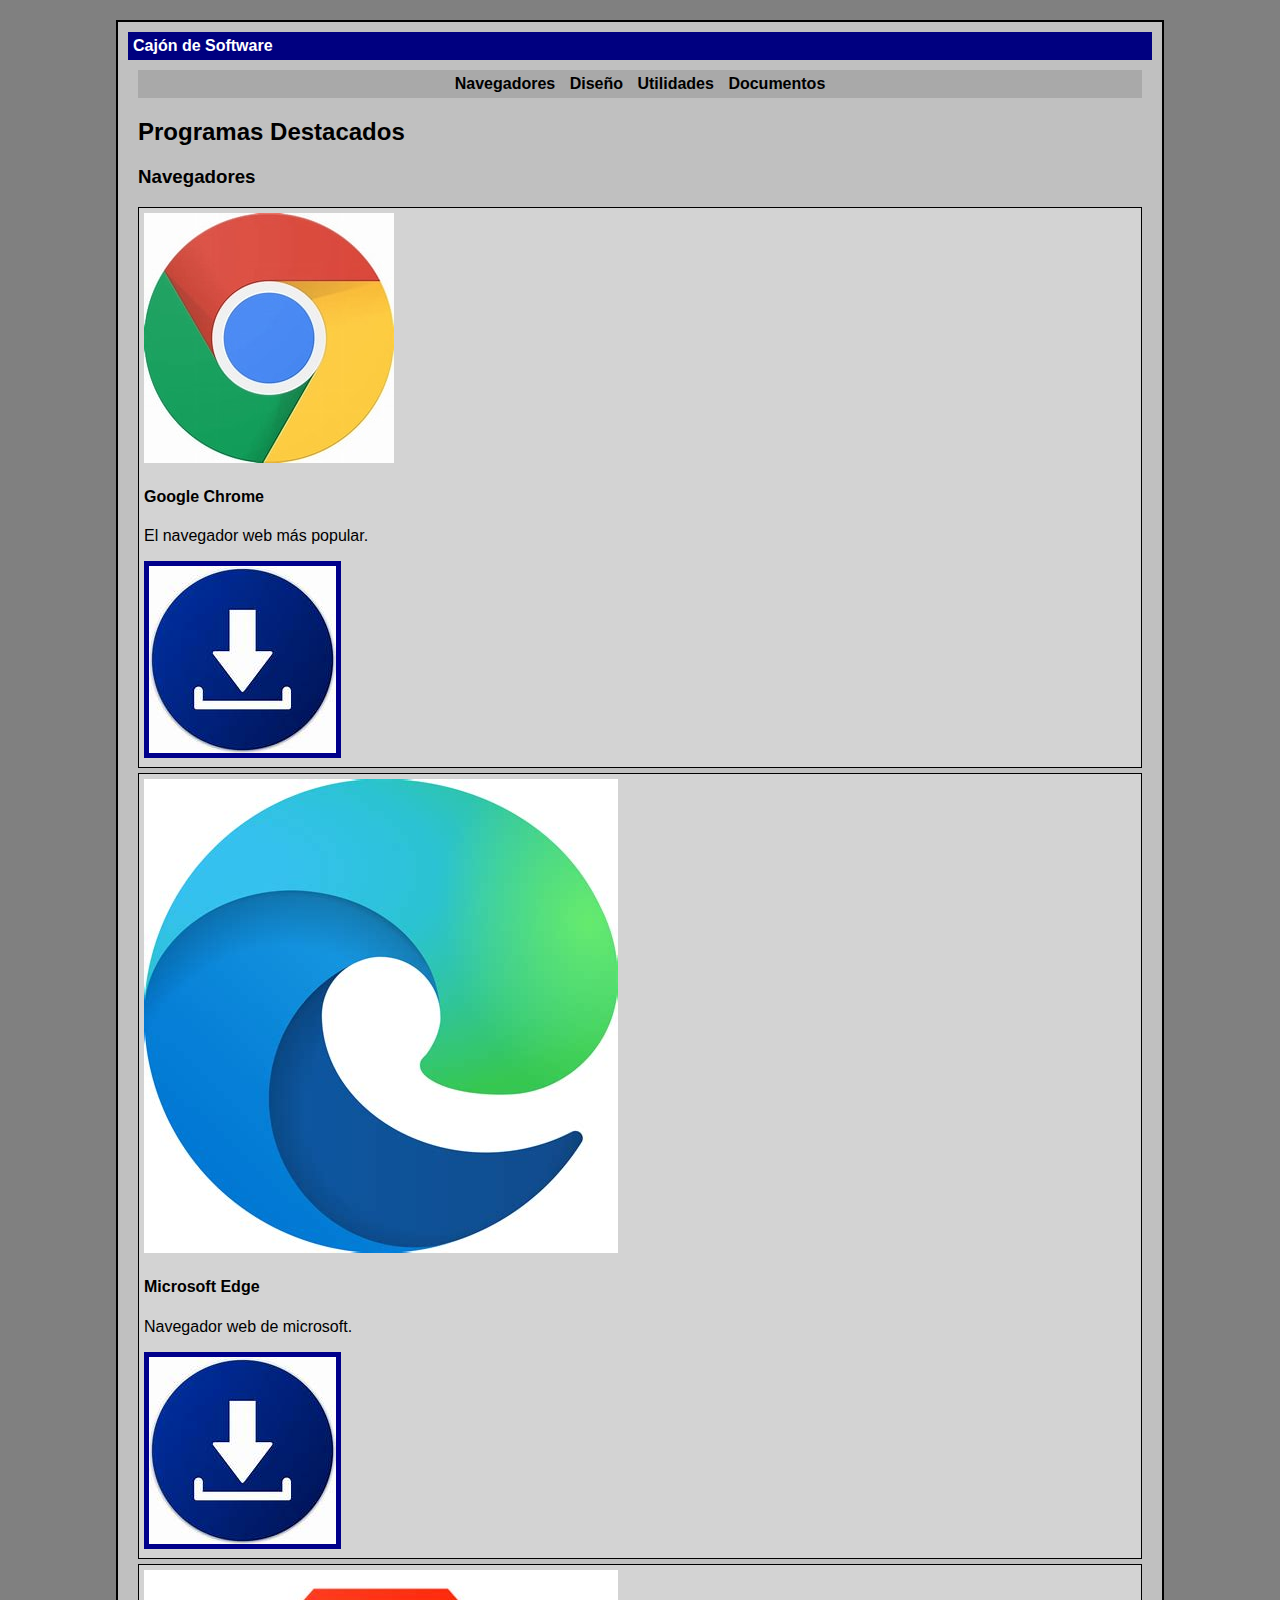
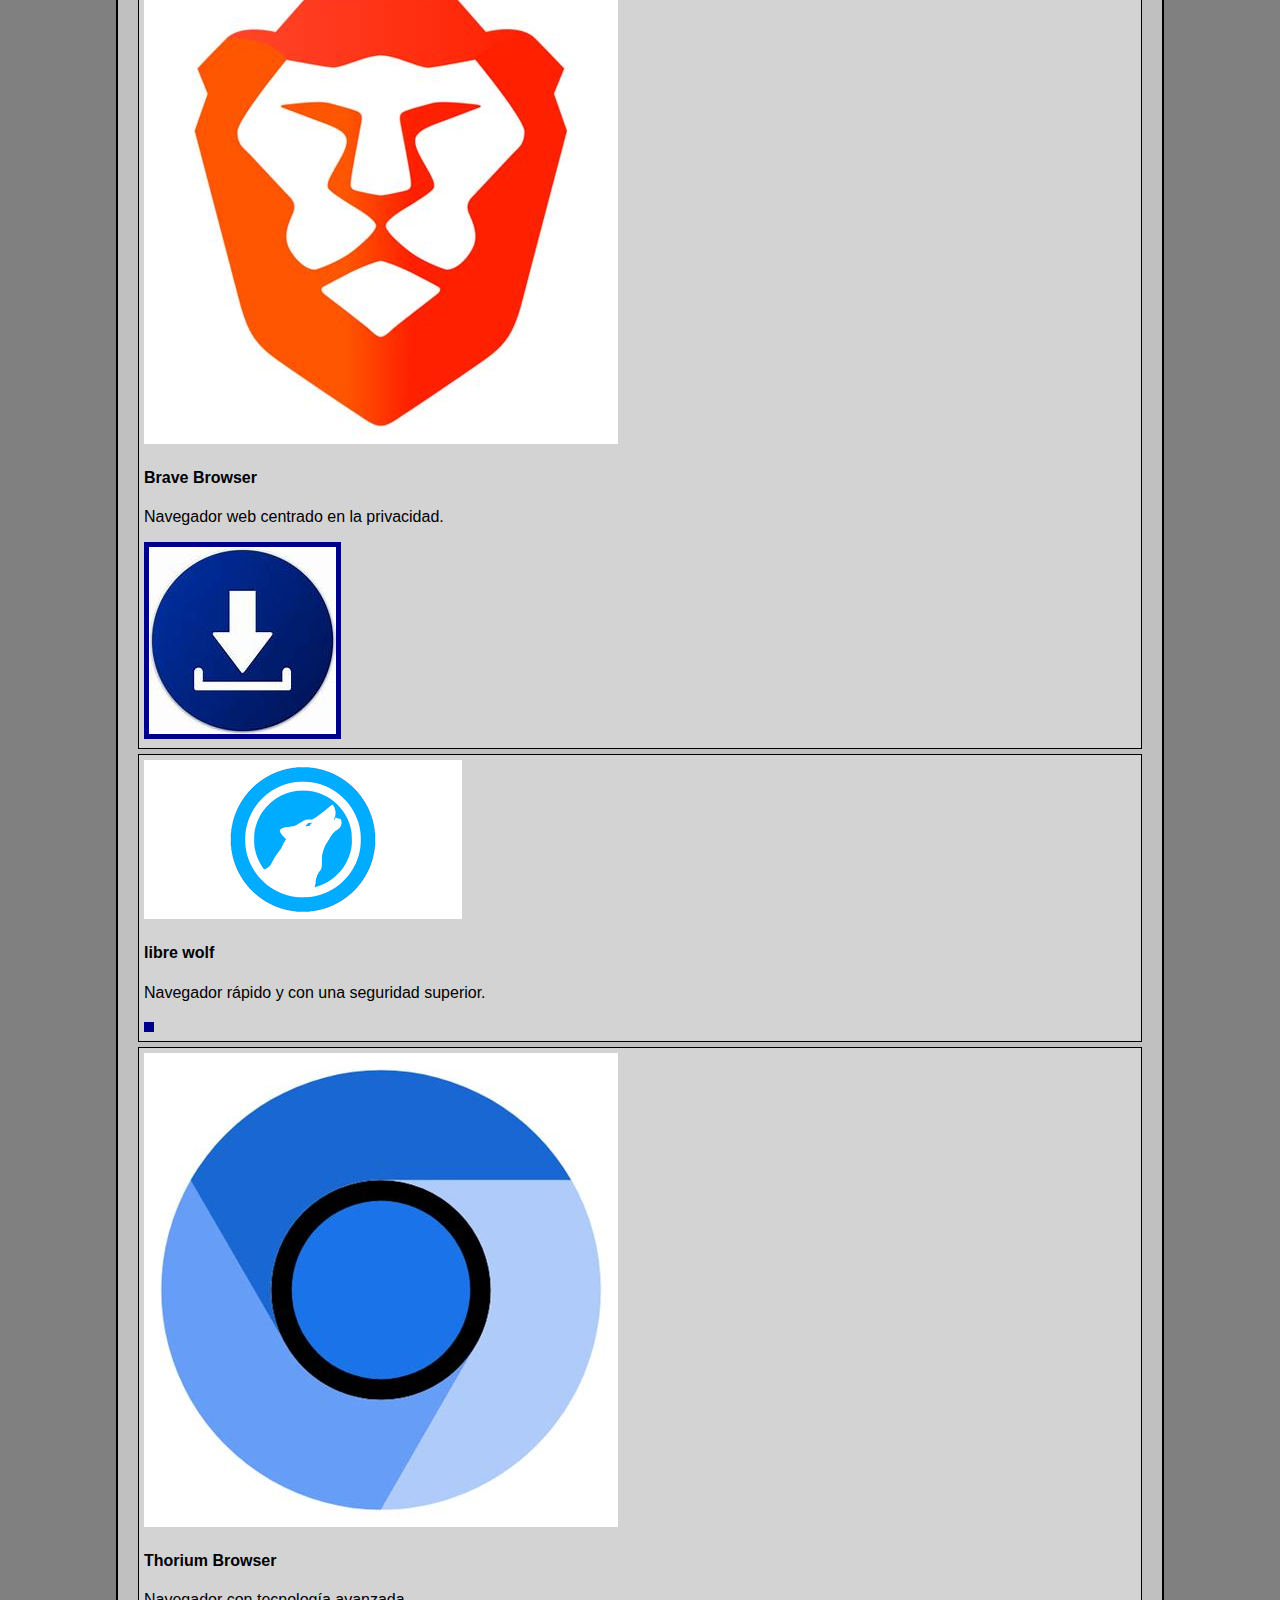
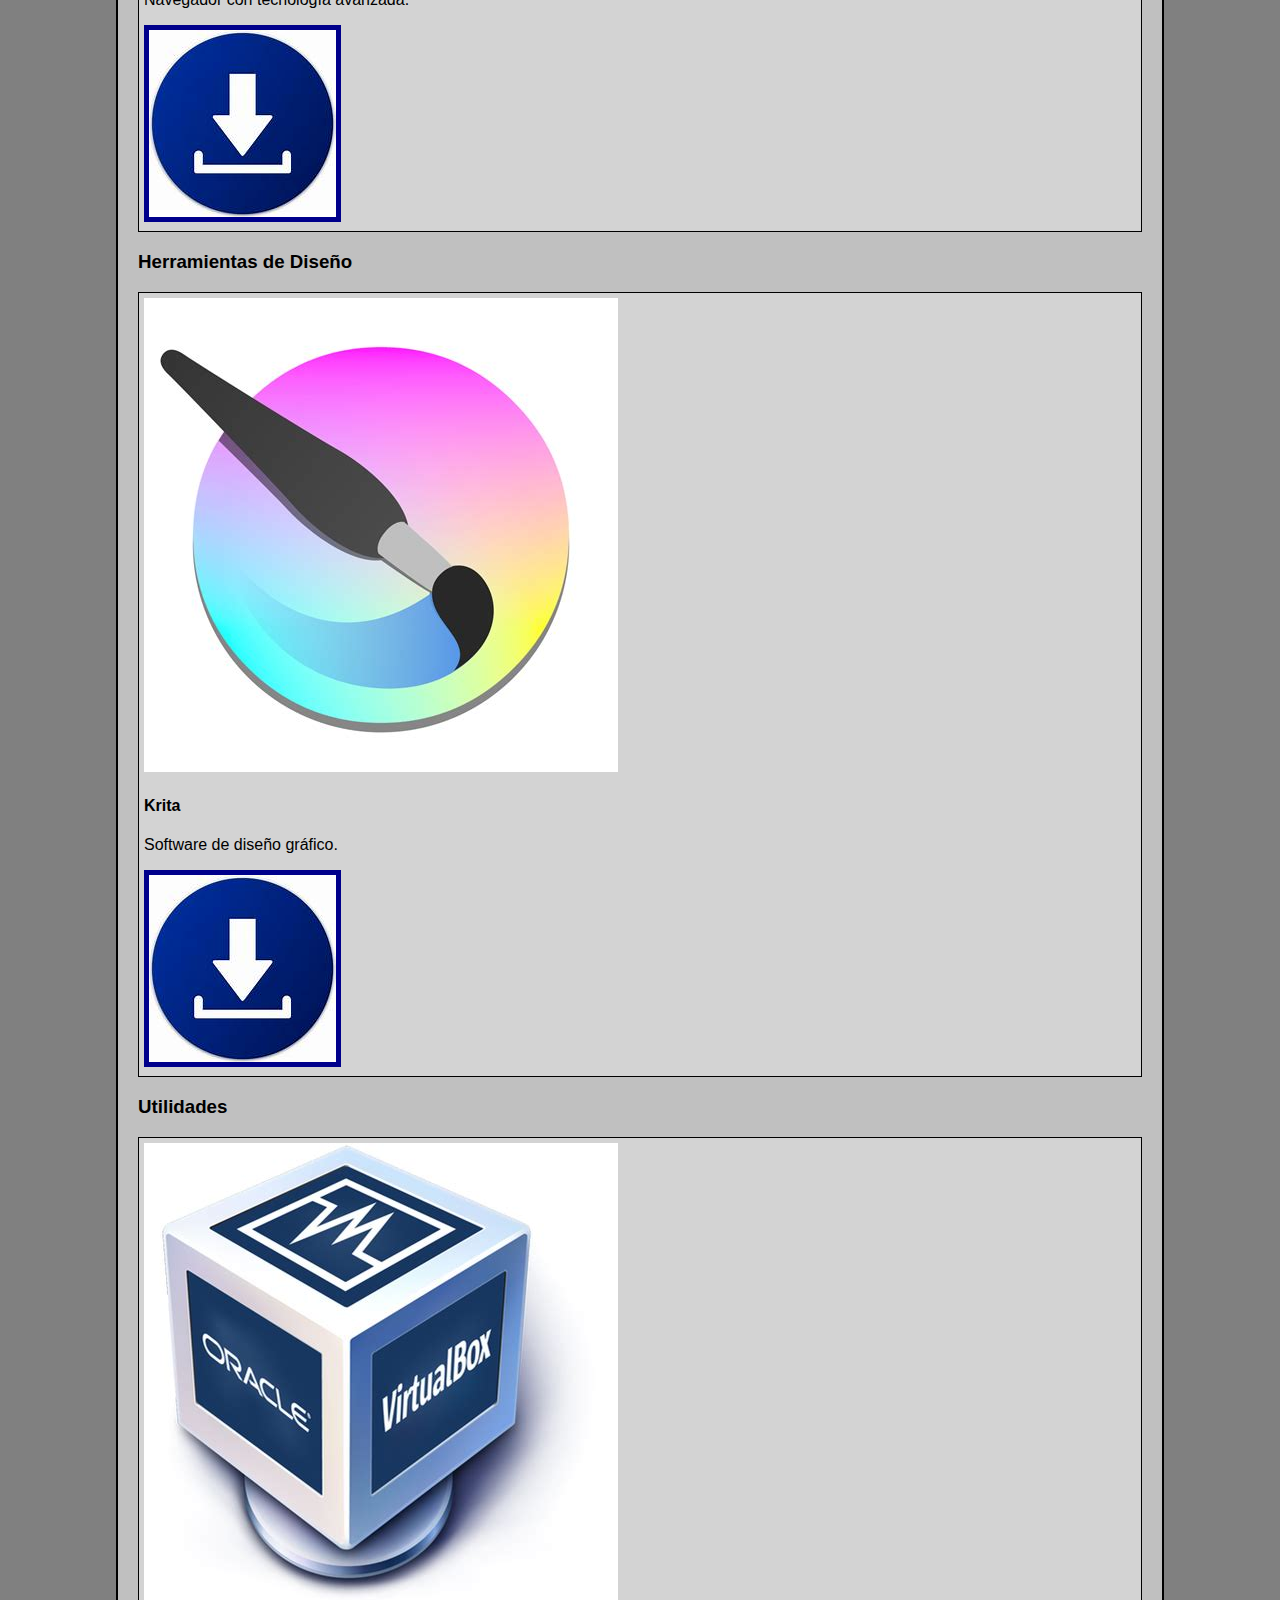
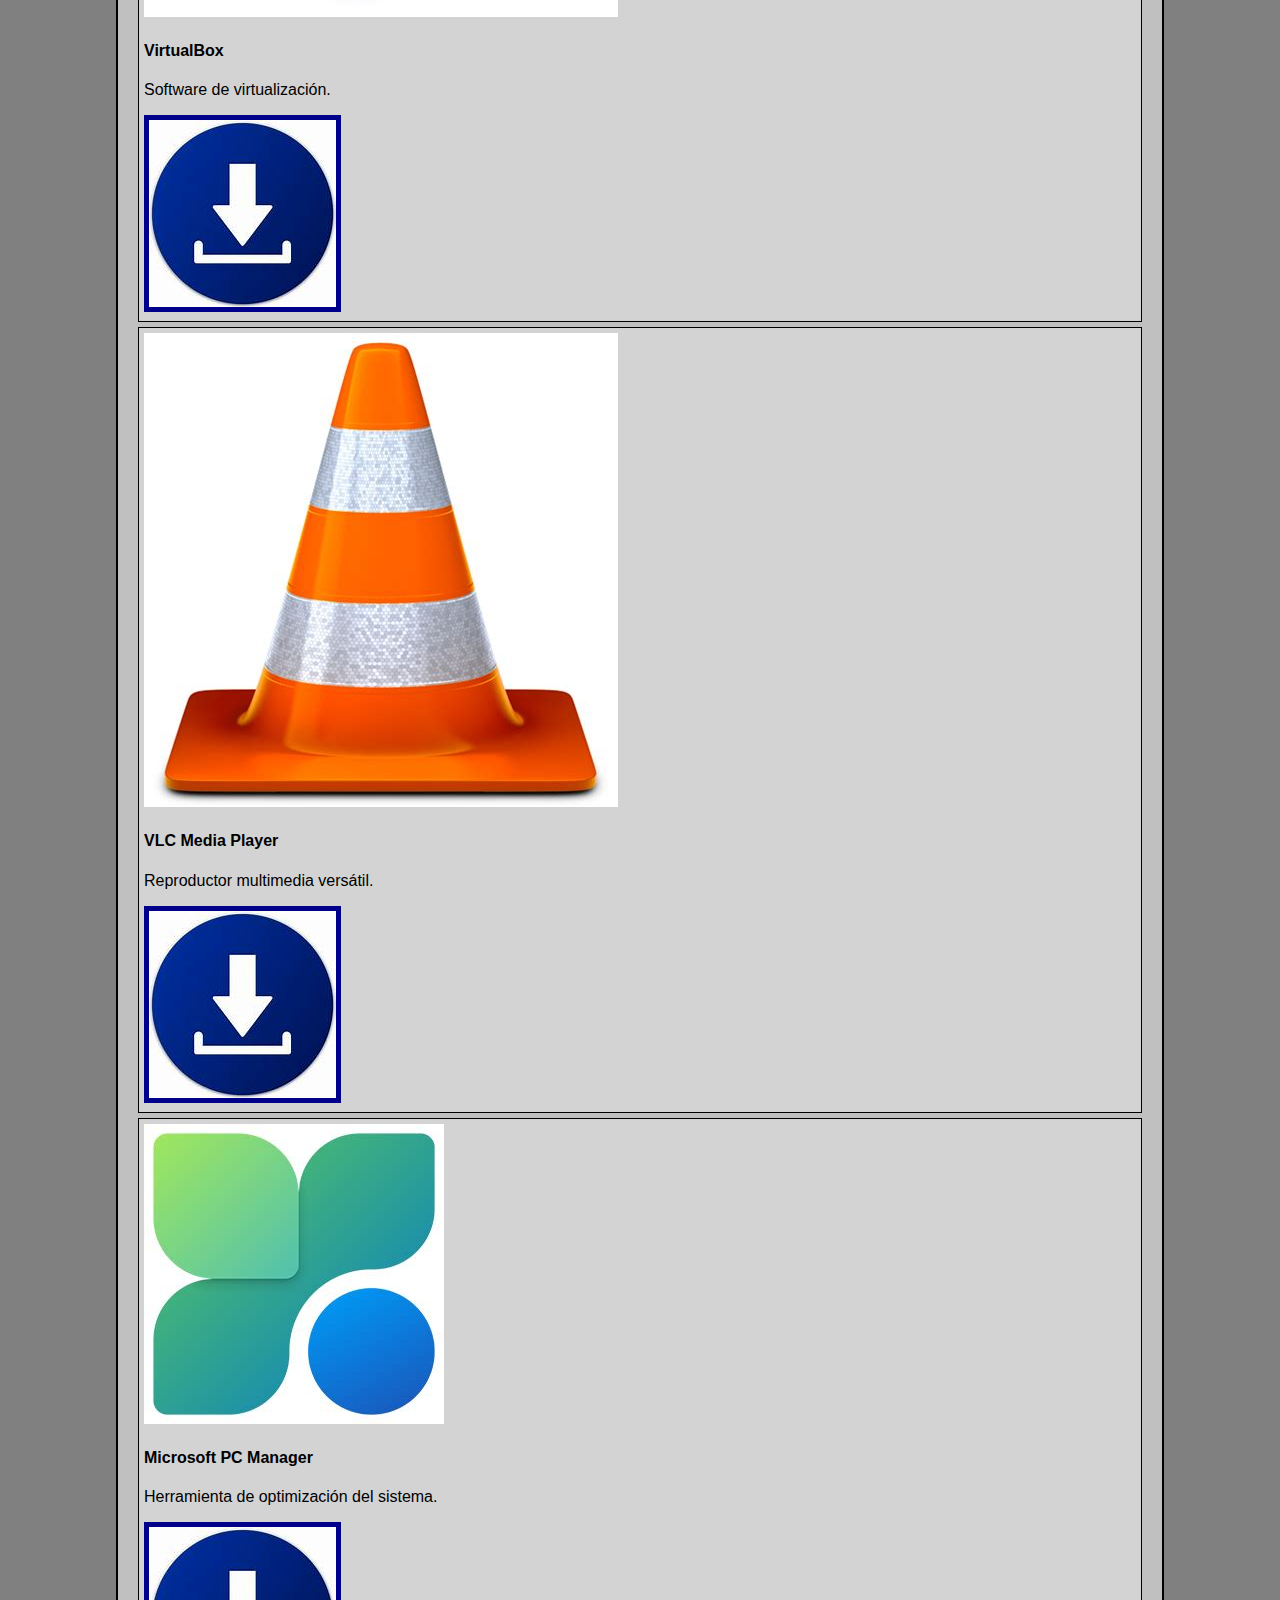
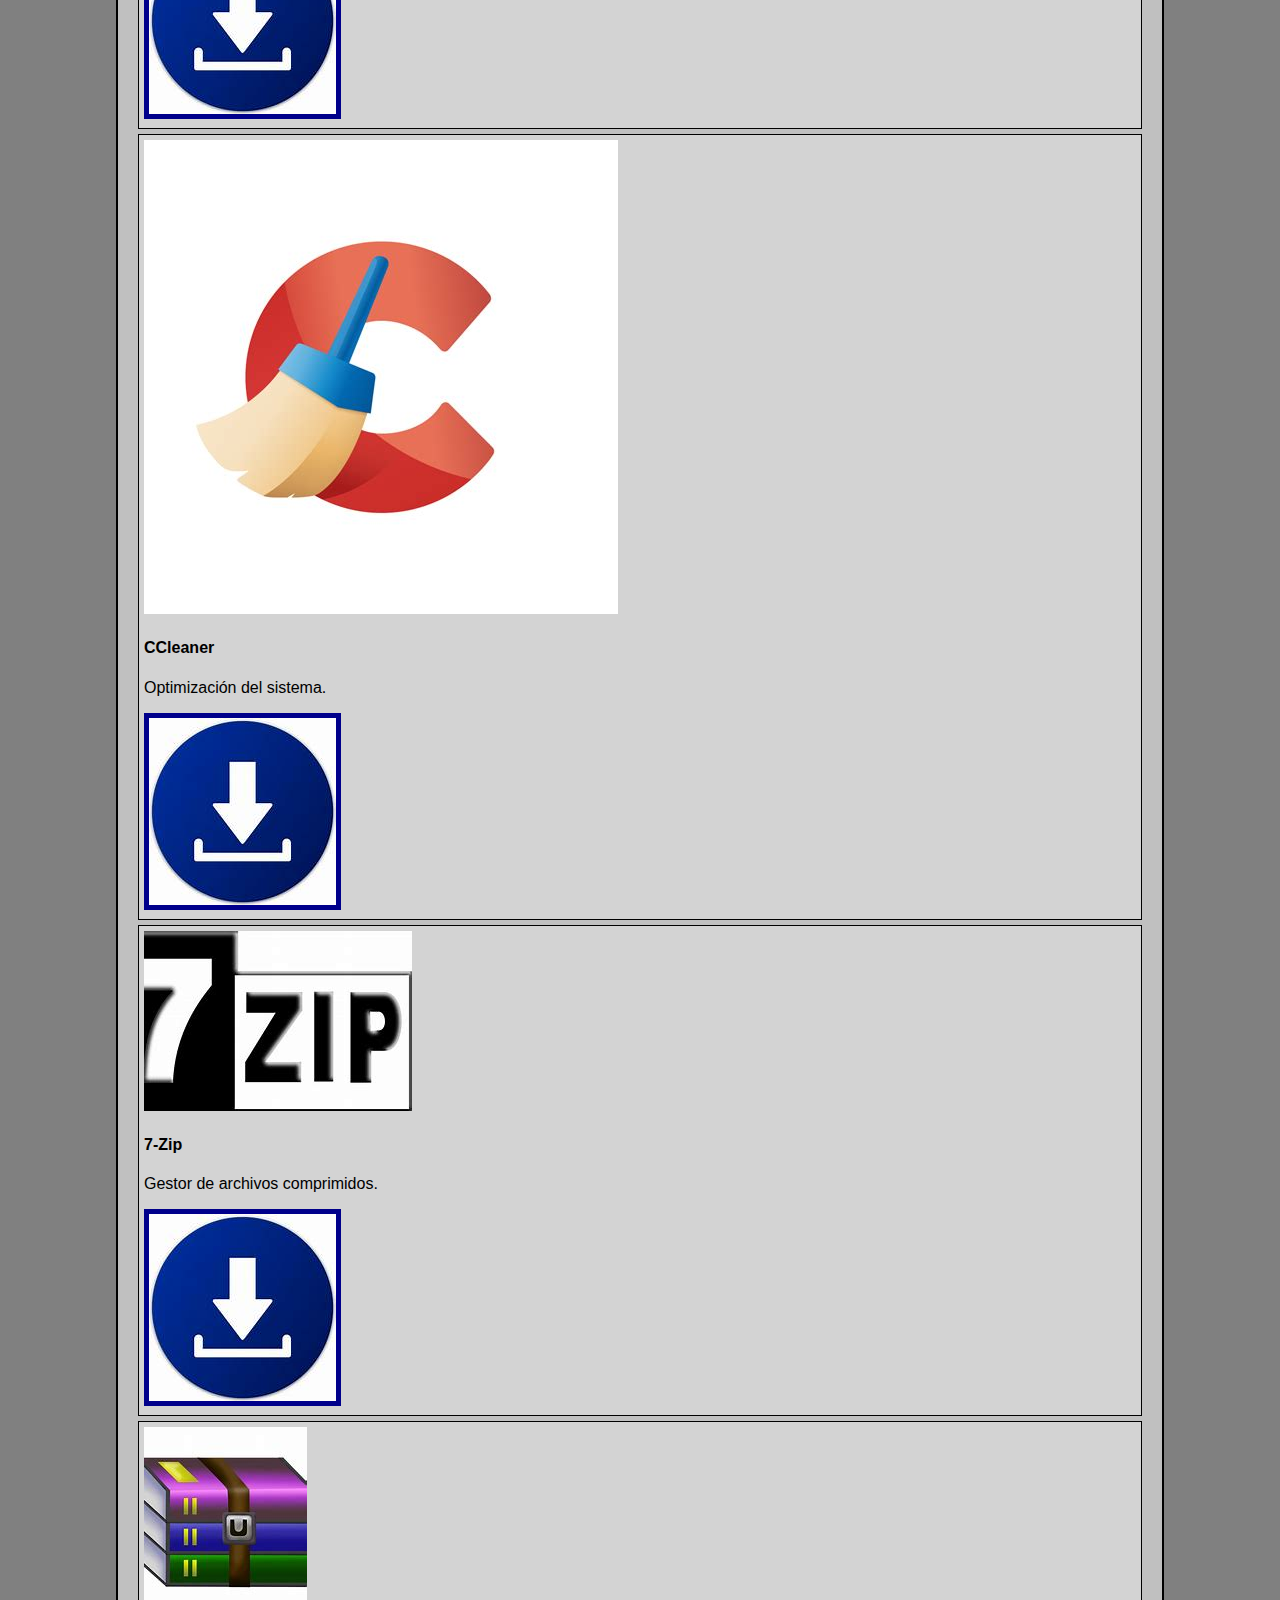
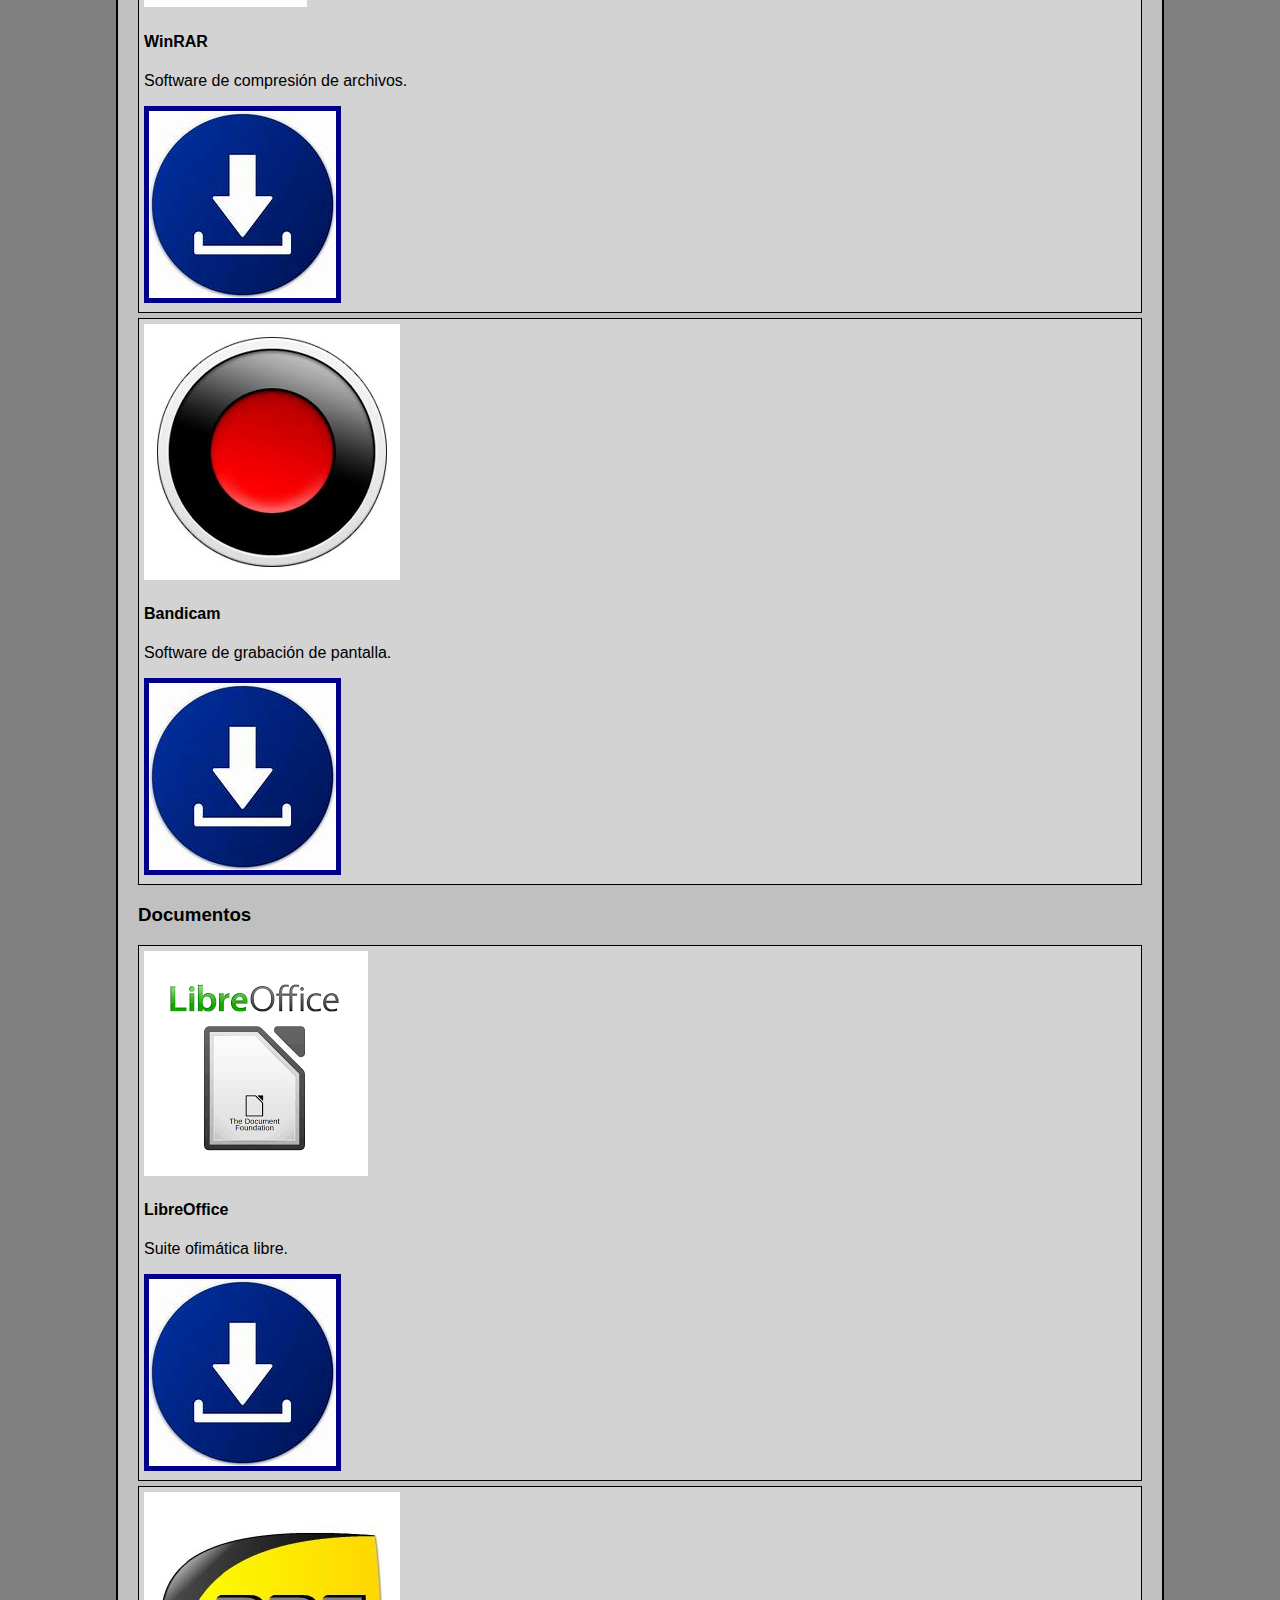
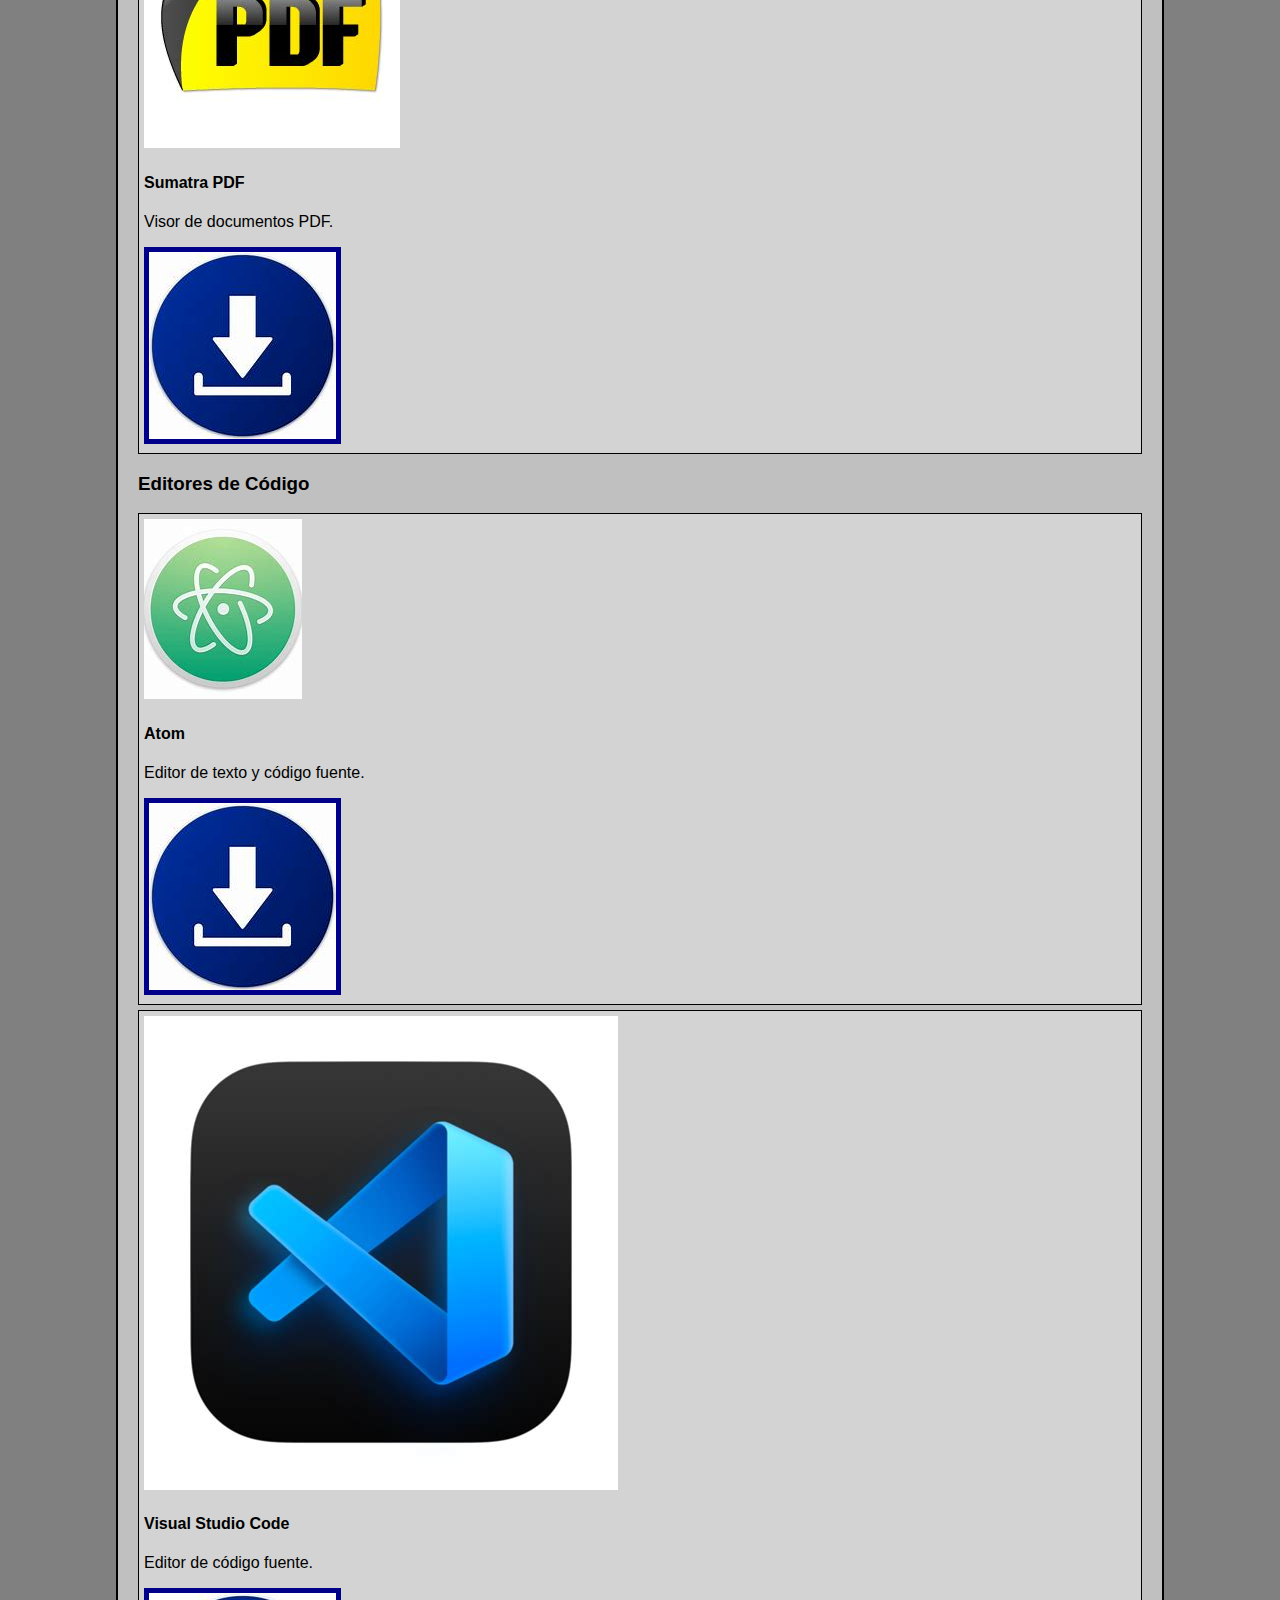
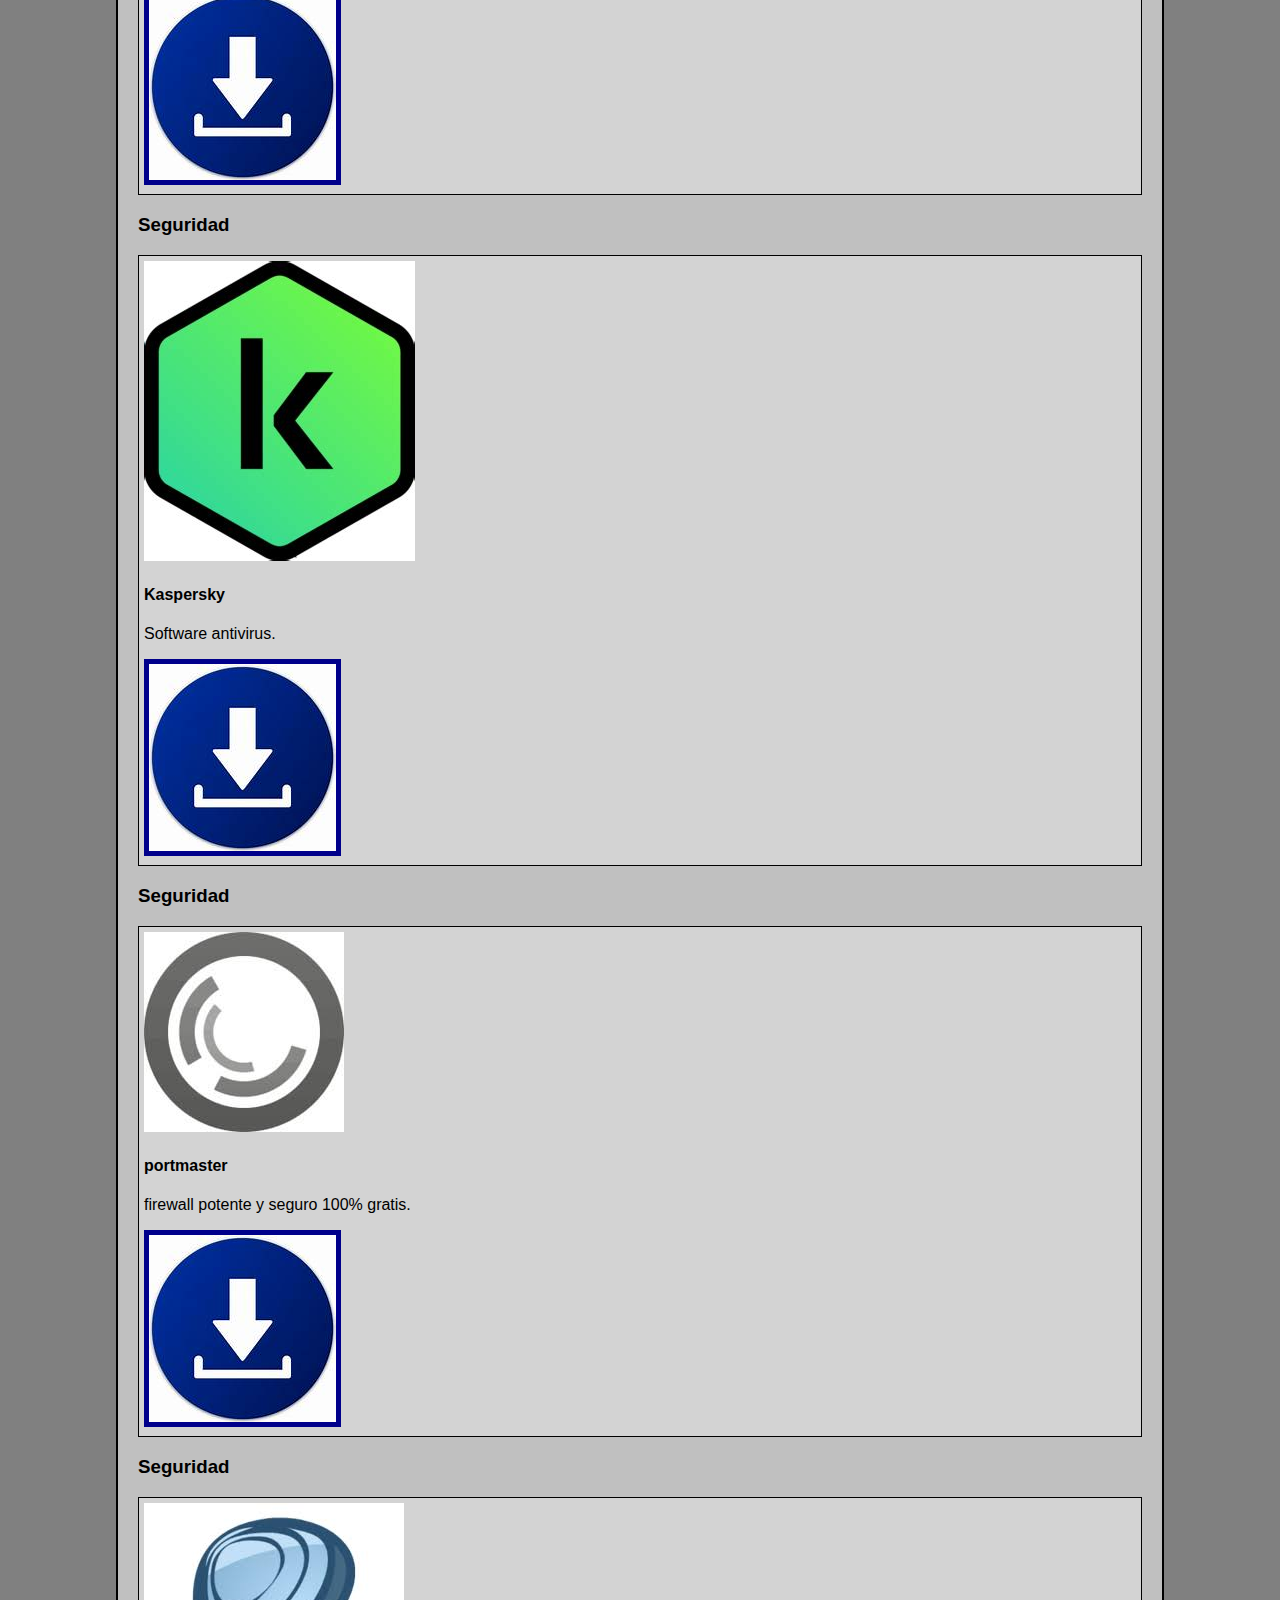
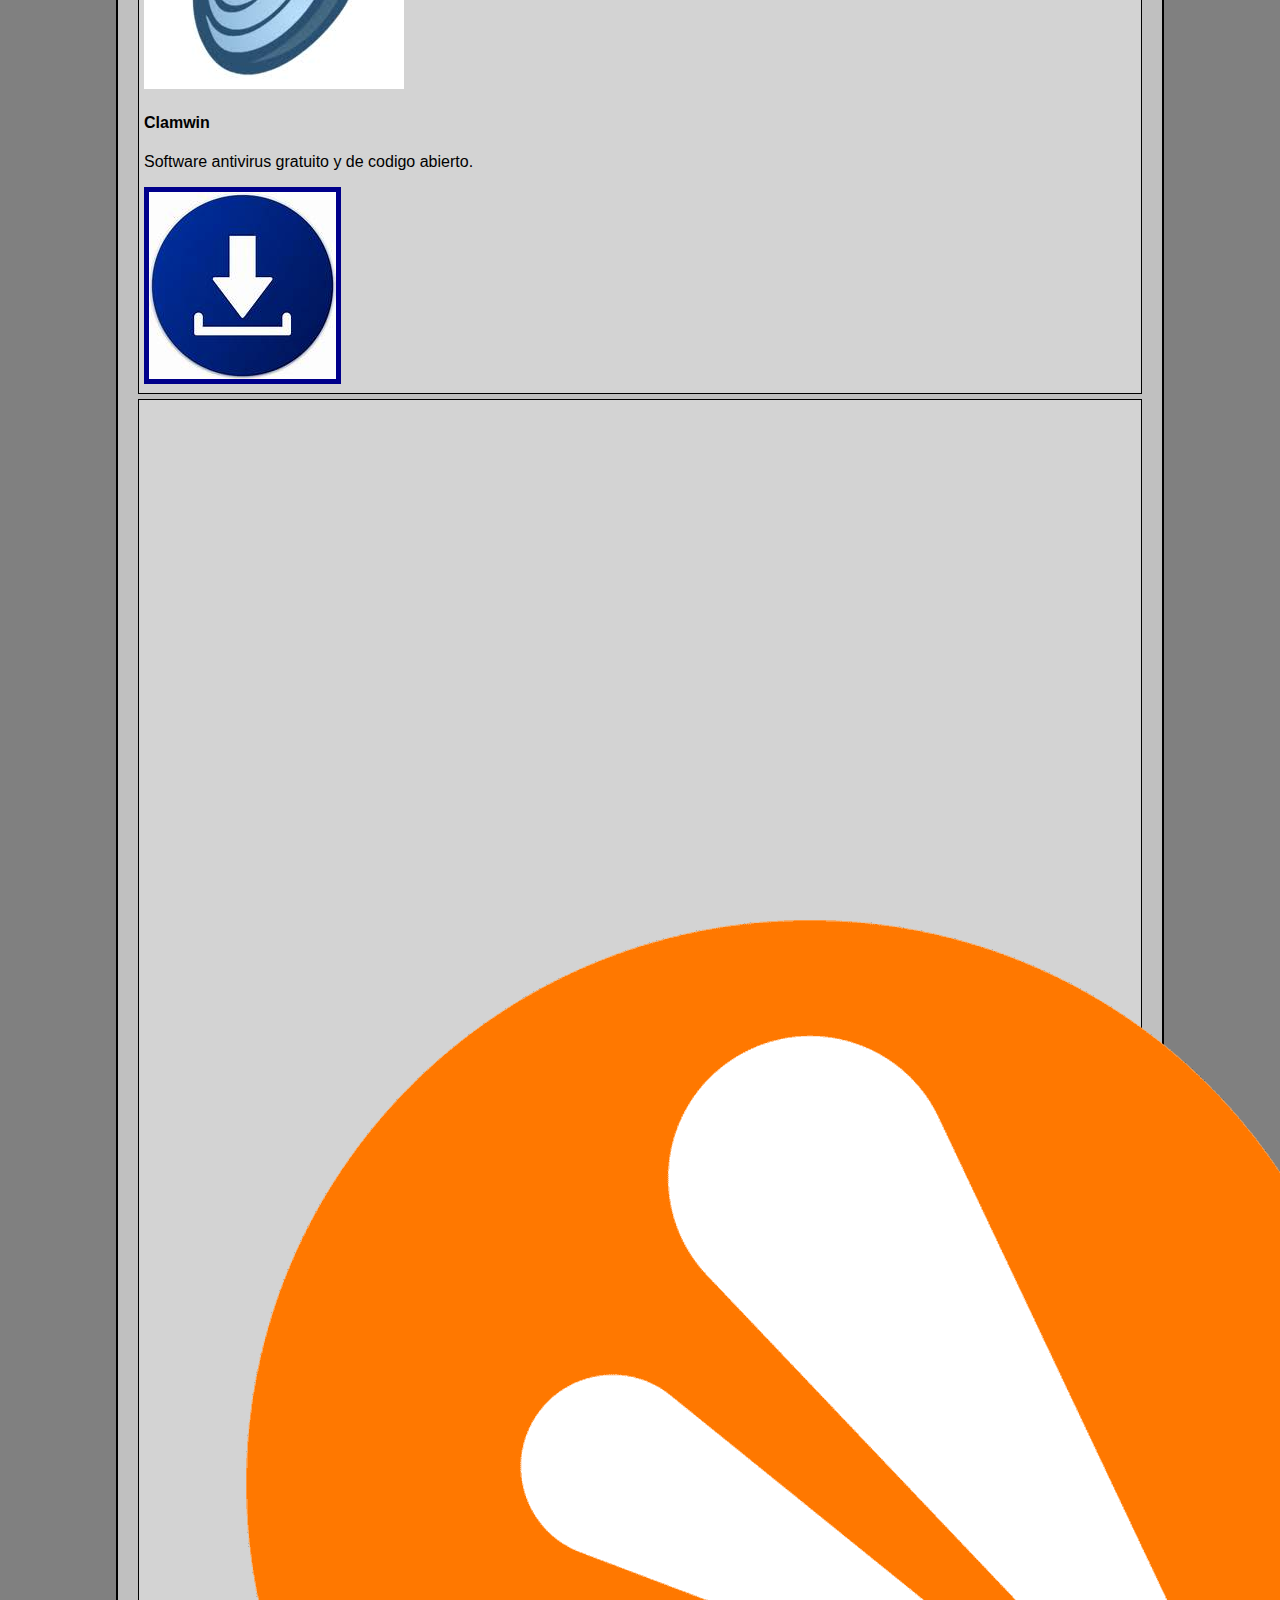
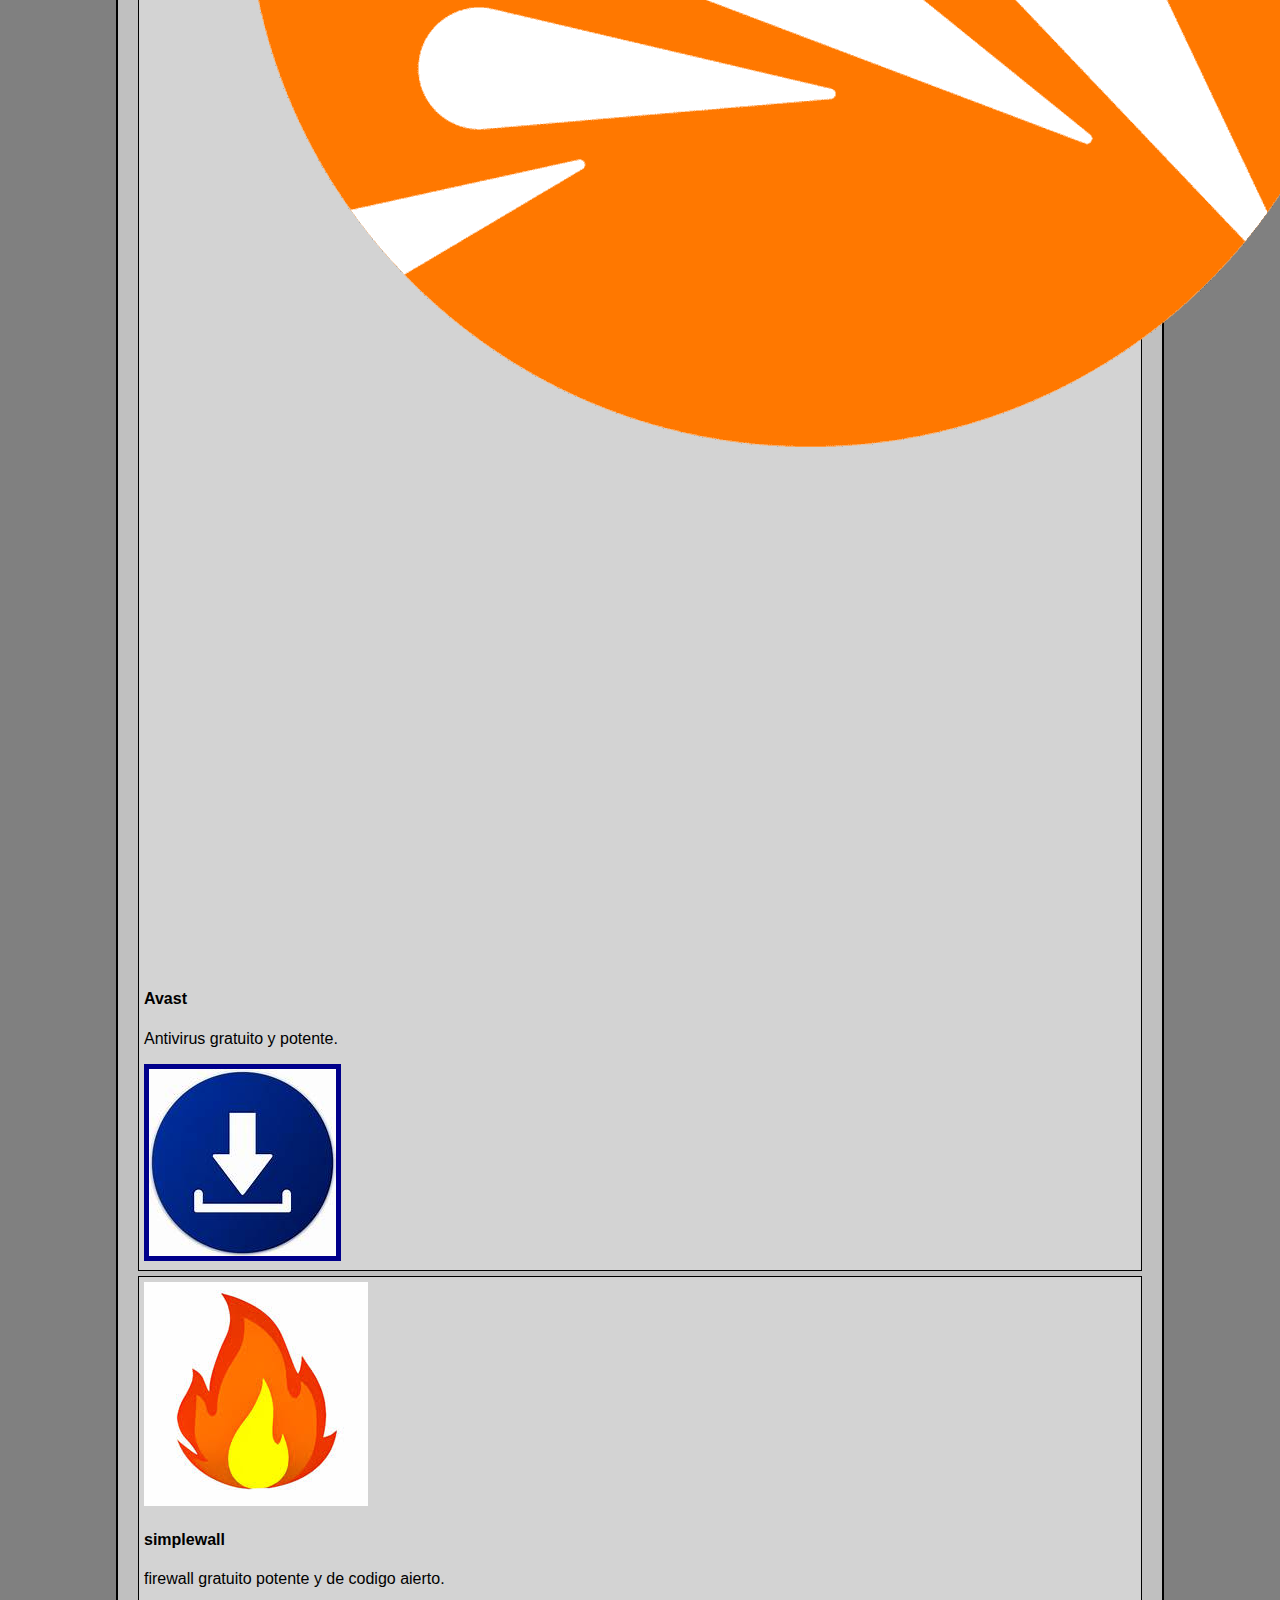
==== commit d60f43e0: "Update index.html prueba" ====
--- a/index.html
+++ b/index.html
@@ -71,20 +71,221 @@
                 <a href="#utilidades" class="nav-link">Utilidades</a>
                 <a href="#documentos" class="nav-link">Documentos</a>
             </nav>
+            </nav>
             <h2>Programas Destacados</h2>
             <div class="software" id="navegadores">
                 <h3>Navegadores</h3>
                 <div class="software-item">
+                    <img src="google-chrome.png" alt="Google Chrome">
                     <h4>Google Chrome</h4>
                     <p>El navegador web más popular.</p>
-                    <a class="download-button" href="https://dl.google.com/chrome/install/googlechromestandaloneenterprise64.msi" download>Descargar</a>
-                </div>
-                <div class="software-item">
+                    <a href="https://dl.google.com/chrome/install/googlechromestandaloneenterprise64.msi" download>
+                        <img src="download-button.png" alt="Descargar" class="download-button">
+                    </a>
+                </div>
+                <div class="software-item">
+                    <img src="microsoft-edge.png" alt="Microsoft Edge">
                     <h4>Microsoft Edge</h4>
-                    <p>Navegador web de Microsoft.</p>
-                    <a class="download-button" href="https://msedgedriver.azureedge.net/105.0.1343.42/edgedriver_win64.zip" download>Descargar</a>
-                </div>
-            </div>
+                    <p>Navegador web de microsoft.</p>
+                    <a href="https://msedgedriver.azureedge.net/105.0.1343.42/edgedriver_win64.zip" download>
+                        <img src="download-button.png" alt="Descargar" class="download-button">
+                    </a>
+                </div>
+                <div class="software-item">
+                    <img src="brave-browser.png" alt="Brave Browser">
+                    <h4>Brave Browser</h4>
+                    <p>Navegador web centrado en la privacidad.</p>
+                    <a href="https://referrals.brave.com/latest/BraveBrowserSetup.exe" download>
+                        <img src="download-button.png" alt="Descargar" class="download-button">   
+                    </a>
+                </div>
+                <div class="software-item">
+                    <img src="libre.png" alt="librewolf">
+                    <h4>libre wolf</h4>
+                    <p>Navegador rápido y con una seguridad superior.</p>
+                    <a href="https://librewolf.net/installation/ download>
+                        <img src="download-button.png" alt="Descargar" class="download-button">
+                    </a>
+                </div>
+                <div class="software-item">
+                    <img src="thorium-browser.png" alt="Thorium">
+                    <h4>Thorium Browser</h4>
+                    <p>Navegador con tecnología avanzada.</p>
+                    <a href="https://thoriumbrowser.com/downloads/thorium-windows.exe" download>
+                        <img src="download-button.png" alt="Descargar" class="download-button">
+                    </a>
+                </div>
+            </div>
+            <div class="software" id="diseno">
+                <h3>Herramientas de Diseño</h3>
+                <div class="software-item">
+                    <img src="krita.png" alt="Krita">
+                    <h4>Krita</h4>
+                    <p>Software de diseño gráfico.</p>
+                    <a href="https://download.kde.org/stable/krita/4.2.9/krita-x64-4.2.9-setup.exe" download>
+                        <img src="download-button.png" alt="Descargar" class="download-button">
+                    </a>
+                </div>
+            </div>
+            <div class="software" id="utilidades">
+                <h3>Utilidades</h3>
+                <div class="software-item">
+                    <img src="virtualbox.png" alt="VirtualBox">
+                    <h4>VirtualBox</h4>
+                    <p>Software de virtualización.</p>
+                    <a href="https://www.virtualbox.org/wiki/Downloads" download>
+                        <img src="download-button.png" alt="Descargar" class="download-button">
+                    </a>
+                </div>
+                <div class="software-item">
+                    <img src="vlc.png" alt="VLC Media Player">
+                    <h4>VLC Media Player</h4>
+                    <p>Reproductor multimedia versátil.</p>
+                    <a href="https://get.videolan.org/vlc/3.0.11.1/win64/vlc-3.0.11.1-win64.exe" download>
+                        <img src="download-button.png" alt="Descargar" class="download-button">
+                    </a>
+                </div>
+                <div class="software-item">
+                    <img src="microsoft-pc-manager.png" alt="Microsoft PC Manager">
+                    <h4>Microsoft PC Manager</h4>
+                    <p>Herramienta de optimización del sistema.</p>
+                    <a href="https://download.microsoft.com/download/8/7/B/87BD074A-04A5-403E-997A-785D1092F8C7/Install_Microsoft_PC_Manager.msi" download>
+                        <img src="download-button.png" alt="Descargar" class="download-button">
+                    </a>
+                </div>
+                <div class="software-item">
+                    <img src="ccleaner.png" alt="CCleaner">
+                    <h4>CCleaner</h4>
+                    <p>Optimización del sistema.</p>
+                    <a href="https://download.ccleaner.com/ccsetup570.exe" download>
+                        <img src="download-button.png" alt="Descargar" class="download-button">
+                    </a>
+                </div>
+                <div class="software-item">
+                    <img src="7zip.png" alt="7-Zip">
+                    <h4>7-Zip</h4>
+                    <p>Gestor de archivos comprimidos.</p>
+                    <a href="https://www.7-zip.org/a/7z1900-x64.exe" download>
+                        <img src="download-button.png" alt="Descargar" class="download-button">
+                    </a>
+                </div>
+                <div class="software-item">
+                    <img src="winrar.png" alt="WinRAR">
+                    <h4>WinRAR</h4>
+                    <p>Software de compresión de archivos.</p>
+                    <a href="https://www.win-rar.com/fileadmin/winrar-versions/winrar/winrar-x64-601.exe" download>
+                        <img src="download-button.png" alt="Descargar" class="download-button">
+                    </a>
+                </div>
+                <div class="software-item">
+                    <img src="bandicam.png" alt="Bandicam">
+                    <h4>Bandicam</h4>
+                    <p>Software de grabación de pantalla.</p>
+                    <a href="https://dl.bandicam.com/Bandicam_Setup.exe" download>
+                        <img src="download-button.png" alt="Descargar" class="download-button">
+                    </a>
+                </div>
+            </div>
+            <div class="software" id="documentos">
+                <h3>Documentos</h3>
+                <div class="software-item">
+                    <img src="libreoffice.png" alt="LibreOffice">
+                    <h4>LibreOffice</h4>
+                    <p>Suite ofimática libre.</p>
+                    <a href="https://download.documentfoundation.org/libreoffice/stable/6.4.3/win/x86_64/LibreOffice_6.4.3_Win_x64.msi" download>
+                        <img src="download-button.png" alt="Descargar" class="download-button">
+                    </a>
+                </div>
+                <div class="software-item">
+                    <img src="sumatra-pdf.png" alt="Sumatra PDF">
+                    <h4>Sumatra PDF</h4>
+                    <p>Visor de documentos PDF.</p>
+                    <a href="https://www.sumatrapdfreader.org/dl2/SumatraPDF-3.1.2-64-install.exe" download>
+                        <img src="download-button.png" alt="Descargar" class="download-button">
+                    </a>
+                </div>
+            </div>
+            <div class="software" id="editores">
+                <h3>Editores de Código</h3>
+                <div class="software-item">
+                    <img src="atom.png" alt="Atom">
+                    <h4>Atom</h4>
+                    <p>Editor de texto y código fuente.</p>
+                    <a href="https://atom.io/download/windows_x64" download>
+                        <img src="download-button.png" alt="Descargar" class="download-button">
+                    </a>
+                </div>
+                <div class="software-item">
+                    <img src="visual-studio-code.png" alt="Visual Studio Code">
+                    <h4>Visual Studio Code</h4>
+                    <p>Editor de código fuente.</p>
+                    <a href="https://update.code.visualstudio.com/latest/win32-x64-user/stable" download>
+                        <img src="download-button.png" alt="Descargar" class="download-button">
+                    </a>
+                </div>
+            </div>
+            <div class="software" id="seguridad">
+                <h3>Seguridad</h3>
+                <div class="software-item">
+                    <img src="kaspersky.png" alt="Kaspersky">
+                    <h4>Kaspersky</h4>
+                    <p>Software antivirus.</p>
+                    <a href="https://latam.kaspersky.com/downloads/internet-security?srsltid=AfmBOor25XJ9TAcpmOVDLOSjqndP9dBbNFue4YOVWW8h8uNT773iohw2" download>
+                        <img src="download-button.png" alt="Descargar" class="download-button">
+                    </a>
+                </div>
+               <div class="software" id="seguridad">
+                <h3>Seguridad</h3>
+                <div class="software-item">
+                    <img src="port.png" alt="portmaster">
+                    <h4>portmaster</h4>
+                    <p>firewall potente y seguro 100% gratis.</p>
+                    <a href="https://latam.kaspersky.com/downloads/internet-security?srsltid=AfmBOor25XJ9TAcpmOVDLOSjqndP9dBbNFue4YOVWW8h8uNT773iohw2" download>
+                        <img src="download-button.png" alt="Descargar" class="download-button">
+                    </a>
+                </div>
+            <div class="software" id="seguridad">
+                <h3>Seguridad</h3>
+                <div class="software-item">
+                    <img src="clam.png" alt="Kaspersky">
+                    <h4>Clamwin</h4>
+                    <p>Software antivirus gratuito y de codigo abierto.</p>
+                    <a href="https://clamwin.com/" download>
+                        <img src="download-button.png" alt="Descargar" class="download-button">
+                    </a>
+                </div>
+                <div class="software-item">
+                    <img src="avast.png" alt="Avast">
+                    <h4>Avast</h4>
+                    <p>Antivirus gratuito y potente.</p>
+                    <a href="https://files.avast.com/iavs9x/avast_free_antivirus_setup_offline.exe" download>
+                        <img src="download-button.png" alt="Descargar" class="download-button">
+                    </a>
+                </div>
+                   </div>
+                <div class="software-item">
+                    <img src="simple.png" alt="Avast">
+                    <h4>simplewall</h4>
+                    <p>firewall gratuito potente y de codigo aierto.</p>
+                    <a href="https:https://www.simplewall.org/" download>
+                        <img src="download-button.png" alt="Descargar" class="download-button">
+                    </a>
+                </div> 
+            </div>
+            <div class="taskbar">
+                <button id="downloadButton" class="hidden">Descargar</button>
+            </div>
+        </div>
+    </div>
+    <div class="contact-section">
+        <button class="toggle-button" onclick="toggleContactForm()">Dudas e Inquietudes</button>
+        <div class="contact-form hidden">
+            <input type="text" placeholder="Nombre">
+            <input type="email" placeholder="Correo Electrónico">
+            <textarea placeholder="Mensaje"></textarea>
+            <button type="submit">Enviar</button>
+        </div>
+        </div>
         </div>
     </div>
 </body>
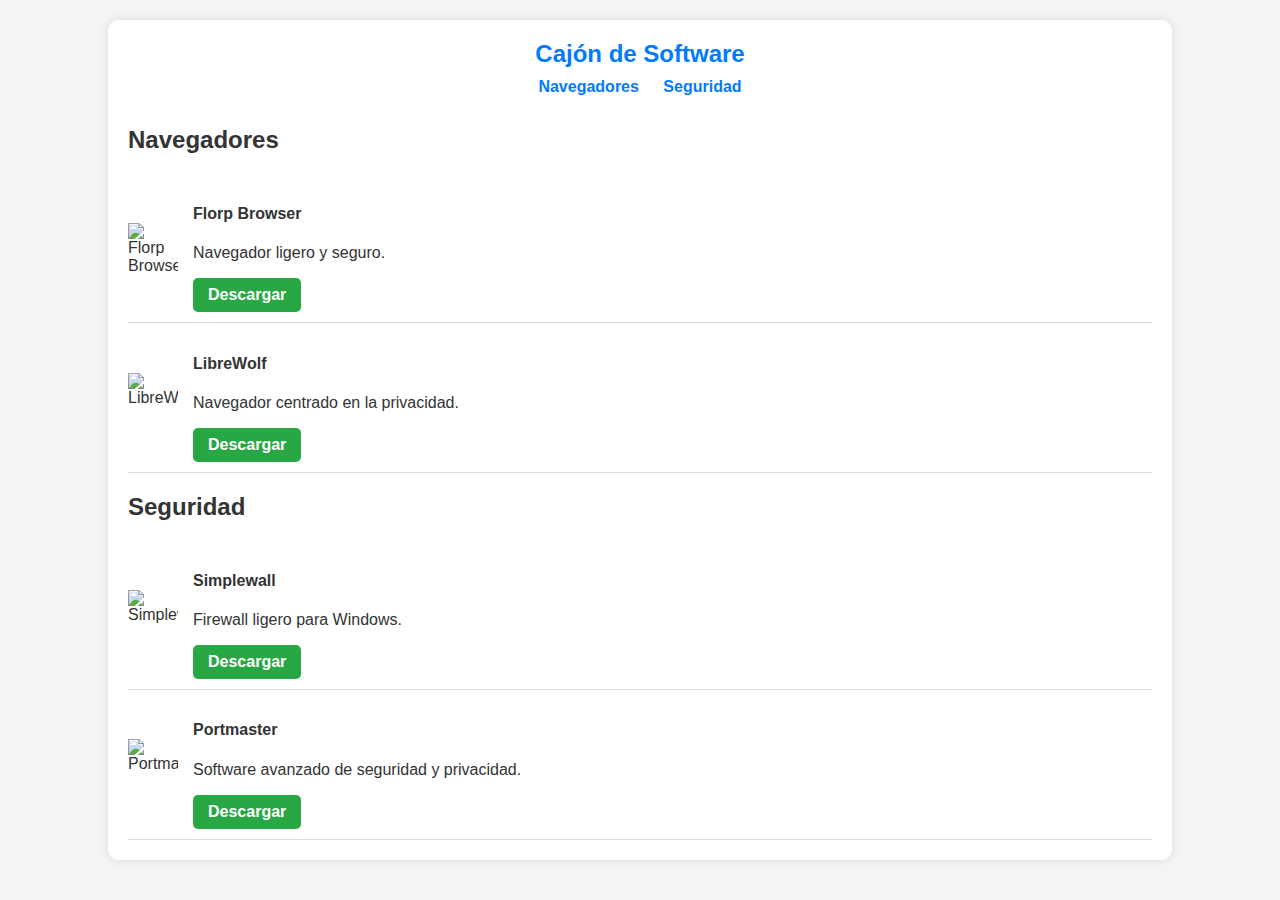
==== commit e8ea581a: "Update index.html" ====
--- a/index.html
+++ b/index.html
@@ -6,286 +6,108 @@
     <title>Cajón de Software</title>
     <style>
         body {
-            background-color: gray;
-            color: black;
+            background-color: #f4f4f4;
+            color: #333;
             font-family: "Arial", sans-serif;
             margin: 0;
             padding: 0;
         }
-        .window {
+        .container {
             width: 80%;
             margin: 20px auto;
-            background-color: silver;
-            border: 2px solid black;
+            background-color: white;
+            border-radius: 10px;
+            box-shadow: 0px 0px 10px rgba(0, 0, 0, 0.1);
+            padding: 20px;
+        }
+        .title {
+            text-align: center;
+            font-size: 24px;
+            color: #007bff;
+            font-weight: bold;
+        }
+        .navbar {
+            text-align: center;
             padding: 10px;
         }
-        .window-title-bar {
-            background-color: navy;
-            color: white;
-            padding: 5px;
-            font-weight: bold;
-        }
-        .window-content {
-            padding: 10px;
-        }
-        .xp-navbar {
-            background-color: darkgray;
-            padding: 5px;
-            text-align: center;
-        }
-        .xp-navbar .nav-link {
-            margin: 5px;
-            color: black;
+        .navbar .nav-link {
+            margin: 10px;
             text-decoration: none;
             font-weight: bold;
+            color: #007bff;
+            transition: 0.3s;
         }
-        .xp-navbar .nav-link:hover {
-            text-decoration: underline;
+        .navbar .nav-link:hover {
+            color: #0056b3;
         }
         .software-item {
-            border: 1px solid black;
-            padding: 5px;
-            margin: 5px 0;
-            background-color: lightgray;
+            display: flex;
+            align-items: center;
+            border-bottom: 1px solid #ddd;
+            padding: 10px 0;
+        }
+        .software-item img {
+            width: 50px;
+            height: 50px;
+            margin-right: 15px;
         }
         .download-button {
             display: inline-block;
-            background-color: darkblue;
+            background-color: #28a745;
             color: white;
-            padding: 5px;
+            padding: 8px 15px;
             text-decoration: none;
             font-weight: bold;
+            border-radius: 5px;
+            transition: 0.3s;
         }
         .download-button:hover {
-            background-color: black;
+            background-color: #218838;
         }
     </style>
 </head>
 <body>
-    <div class="window">
-        <div class="window-title-bar">Cajón de Software</div>
-        <div class="window-content">
-            <nav class="xp-navbar">
-                <a href="#navegadores" class="nav-link">Navegadores</a>
-                <a href="#diseno" class="nav-link">Diseño</a>
-                <a href="#utilidades" class="nav-link">Utilidades</a>
-                <a href="#documentos" class="nav-link">Documentos</a>
-            </nav>
-            </nav>
-            <h2>Programas Destacados</h2>
-            <div class="software" id="navegadores">
-                <h3>Navegadores</h3>
-                <div class="software-item">
-                    <img src="google-chrome.png" alt="Google Chrome">
-                    <h4>Google Chrome</h4>
-                    <p>El navegador web más popular.</p>
-                    <a href="https://dl.google.com/chrome/install/googlechromestandaloneenterprise64.msi" download>
-                        <img src="download-button.png" alt="Descargar" class="download-button">
-                    </a>
-                </div>
-                <div class="software-item">
-                    <img src="microsoft-edge.png" alt="Microsoft Edge">
-                    <h4>Microsoft Edge</h4>
-                    <p>Navegador web de microsoft.</p>
-                    <a href="https://msedgedriver.azureedge.net/105.0.1343.42/edgedriver_win64.zip" download>
-                        <img src="download-button.png" alt="Descargar" class="download-button">
-                    </a>
-                </div>
-                <div class="software-item">
-                    <img src="brave-browser.png" alt="Brave Browser">
-                    <h4>Brave Browser</h4>
-                    <p>Navegador web centrado en la privacidad.</p>
-                    <a href="https://referrals.brave.com/latest/BraveBrowserSetup.exe" download>
-                        <img src="download-button.png" alt="Descargar" class="download-button">   
-                    </a>
-                </div>
-                <div class="software-item">
-                    <img src="libre.png" alt="librewolf">
-                    <h4>libre wolf</h4>
-                    <p>Navegador rápido y con una seguridad superior.</p>
-                    <a href="https://librewolf.net/installation/ download>
-                        <img src="download-button.png" alt="Descargar" class="download-button">
-                    </a>
-                </div>
-                <div class="software-item">
-                    <img src="thorium-browser.png" alt="Thorium">
-                    <h4>Thorium Browser</h4>
-                    <p>Navegador con tecnología avanzada.</p>
-                    <a href="https://thoriumbrowser.com/downloads/thorium-windows.exe" download>
-                        <img src="download-button.png" alt="Descargar" class="download-button">
-                    </a>
-                </div>
-            </div>
-            <div class="software" id="diseno">
-                <h3>Herramientas de Diseño</h3>
-                <div class="software-item">
-                    <img src="krita.png" alt="Krita">
-                    <h4>Krita</h4>
-                    <p>Software de diseño gráfico.</p>
-                    <a href="https://download.kde.org/stable/krita/4.2.9/krita-x64-4.2.9-setup.exe" download>
-                        <img src="download-button.png" alt="Descargar" class="download-button">
-                    </a>
-                </div>
-            </div>
-            <div class="software" id="utilidades">
-                <h3>Utilidades</h3>
-                <div class="software-item">
-                    <img src="virtualbox.png" alt="VirtualBox">
-                    <h4>VirtualBox</h4>
-                    <p>Software de virtualización.</p>
-                    <a href="https://www.virtualbox.org/wiki/Downloads" download>
-                        <img src="download-button.png" alt="Descargar" class="download-button">
-                    </a>
-                </div>
-                <div class="software-item">
-                    <img src="vlc.png" alt="VLC Media Player">
-                    <h4>VLC Media Player</h4>
-                    <p>Reproductor multimedia versátil.</p>
-                    <a href="https://get.videolan.org/vlc/3.0.11.1/win64/vlc-3.0.11.1-win64.exe" download>
-                        <img src="download-button.png" alt="Descargar" class="download-button">
-                    </a>
-                </div>
-                <div class="software-item">
-                    <img src="microsoft-pc-manager.png" alt="Microsoft PC Manager">
-                    <h4>Microsoft PC Manager</h4>
-                    <p>Herramienta de optimización del sistema.</p>
-                    <a href="https://download.microsoft.com/download/8/7/B/87BD074A-04A5-403E-997A-785D1092F8C7/Install_Microsoft_PC_Manager.msi" download>
-                        <img src="download-button.png" alt="Descargar" class="download-button">
-                    </a>
-                </div>
-                <div class="software-item">
-                    <img src="ccleaner.png" alt="CCleaner">
-                    <h4>CCleaner</h4>
-                    <p>Optimización del sistema.</p>
-                    <a href="https://download.ccleaner.com/ccsetup570.exe" download>
-                        <img src="download-button.png" alt="Descargar" class="download-button">
-                    </a>
-                </div>
-                <div class="software-item">
-                    <img src="7zip.png" alt="7-Zip">
-                    <h4>7-Zip</h4>
-                    <p>Gestor de archivos comprimidos.</p>
-                    <a href="https://www.7-zip.org/a/7z1900-x64.exe" download>
-                        <img src="download-button.png" alt="Descargar" class="download-button">
-                    </a>
-                </div>
-                <div class="software-item">
-                    <img src="winrar.png" alt="WinRAR">
-                    <h4>WinRAR</h4>
-                    <p>Software de compresión de archivos.</p>
-                    <a href="https://www.win-rar.com/fileadmin/winrar-versions/winrar/winrar-x64-601.exe" download>
-                        <img src="download-button.png" alt="Descargar" class="download-button">
-                    </a>
-                </div>
-                <div class="software-item">
-                    <img src="bandicam.png" alt="Bandicam">
-                    <h4>Bandicam</h4>
-                    <p>Software de grabación de pantalla.</p>
-                    <a href="https://dl.bandicam.com/Bandicam_Setup.exe" download>
-                        <img src="download-button.png" alt="Descargar" class="download-button">
-                    </a>
-                </div>
-            </div>
-            <div class="software" id="documentos">
-                <h3>Documentos</h3>
-                <div class="software-item">
-                    <img src="libreoffice.png" alt="LibreOffice">
-                    <h4>LibreOffice</h4>
-                    <p>Suite ofimática libre.</p>
-                    <a href="https://download.documentfoundation.org/libreoffice/stable/6.4.3/win/x86_64/LibreOffice_6.4.3_Win_x64.msi" download>
-                        <img src="download-button.png" alt="Descargar" class="download-button">
-                    </a>
-                </div>
-                <div class="software-item">
-                    <img src="sumatra-pdf.png" alt="Sumatra PDF">
-                    <h4>Sumatra PDF</h4>
-                    <p>Visor de documentos PDF.</p>
-                    <a href="https://www.sumatrapdfreader.org/dl2/SumatraPDF-3.1.2-64-install.exe" download>
-                        <img src="download-button.png" alt="Descargar" class="download-button">
-                    </a>
-                </div>
-            </div>
-            <div class="software" id="editores">
-                <h3>Editores de Código</h3>
-                <div class="software-item">
-                    <img src="atom.png" alt="Atom">
-                    <h4>Atom</h4>
-                    <p>Editor de texto y código fuente.</p>
-                    <a href="https://atom.io/download/windows_x64" download>
-                        <img src="download-button.png" alt="Descargar" class="download-button">
-                    </a>
-                </div>
-                <div class="software-item">
-                    <img src="visual-studio-code.png" alt="Visual Studio Code">
-                    <h4>Visual Studio Code</h4>
-                    <p>Editor de código fuente.</p>
-                    <a href="https://update.code.visualstudio.com/latest/win32-x64-user/stable" download>
-                        <img src="download-button.png" alt="Descargar" class="download-button">
-                    </a>
-                </div>
-            </div>
-            <div class="software" id="seguridad">
-                <h3>Seguridad</h3>
-                <div class="software-item">
-                    <img src="kaspersky.png" alt="Kaspersky">
-                    <h4>Kaspersky</h4>
-                    <p>Software antivirus.</p>
-                    <a href="https://latam.kaspersky.com/downloads/internet-security?srsltid=AfmBOor25XJ9TAcpmOVDLOSjqndP9dBbNFue4YOVWW8h8uNT773iohw2" download>
-                        <img src="download-button.png" alt="Descargar" class="download-button">
-                    </a>
-                </div>
-               <div class="software" id="seguridad">
-                <h3>Seguridad</h3>
-                <div class="software-item">
-                    <img src="port.png" alt="portmaster">
-                    <h4>portmaster</h4>
-                    <p>firewall potente y seguro 100% gratis.</p>
-                    <a href="https://latam.kaspersky.com/downloads/internet-security?srsltid=AfmBOor25XJ9TAcpmOVDLOSjqndP9dBbNFue4YOVWW8h8uNT773iohw2" download>
-                        <img src="download-button.png" alt="Descargar" class="download-button">
-                    </a>
-                </div>
-            <div class="software" id="seguridad">
-                <h3>Seguridad</h3>
-                <div class="software-item">
-                    <img src="clam.png" alt="Kaspersky">
-                    <h4>Clamwin</h4>
-                    <p>Software antivirus gratuito y de codigo abierto.</p>
-                    <a href="https://clamwin.com/" download>
-                        <img src="download-button.png" alt="Descargar" class="download-button">
-                    </a>
-                </div>
-                <div class="software-item">
-                    <img src="avast.png" alt="Avast">
-                    <h4>Avast</h4>
-                    <p>Antivirus gratuito y potente.</p>
-                    <a href="https://files.avast.com/iavs9x/avast_free_antivirus_setup_offline.exe" download>
-                        <img src="download-button.png" alt="Descargar" class="download-button">
-                    </a>
-                </div>
-                   </div>
-                <div class="software-item">
-                    <img src="simple.png" alt="Avast">
-                    <h4>simplewall</h4>
-                    <p>firewall gratuito potente y de codigo aierto.</p>
-                    <a href="https:https://www.simplewall.org/" download>
-                        <img src="download-button.png" alt="Descargar" class="download-button">
-                    </a>
-                </div> 
-            </div>
-            <div class="taskbar">
-                <button id="downloadButton" class="hidden">Descargar</button>
+    <div class="container">
+        <div class="title">Cajón de Software</div>
+        <nav class="navbar">
+            <a href="#navegadores" class="nav-link">Navegadores</a>
+            <a href="#seguridad" class="nav-link">Seguridad</a>
+        </nav>
+        
+        <h2 id="navegadores">Navegadores</h2>
+        <div class="software-item">
+            <img src="florp-browser.png" alt="Florp Browser">
+            <div>
+                <h4>Florp Browser</h4>
+                <p>Navegador ligero y seguro.</p>
+                <a href="https://example.com/florp-browser.exe" download class="download-button">Descargar</a>
             </div>
         </div>
-    </div>
-    <div class="contact-section">
-        <button class="toggle-button" onclick="toggleContactForm()">Dudas e Inquietudes</button>
-        <div class="contact-form hidden">
-            <input type="text" placeholder="Nombre">
-            <input type="email" placeholder="Correo Electrónico">
-            <textarea placeholder="Mensaje"></textarea>
-            <button type="submit">Enviar</button>
+        <div class="software-item">
+            <img src="librewolf.png" alt="LibreWolf">
+            <div>
+                <h4>LibreWolf</h4>
+                <p>Navegador centrado en la privacidad.</p>
+                <a href="https://example.com/librewolf.exe" download class="download-button">Descargar</a>
+            </div>
         </div>
+
+        <h2 id="seguridad">Seguridad</h2>
+        <div class="software-item">
+            <img src="simplewall.png" alt="Simplewall">
+            <div>
+                <h4>Simplewall</h4>
+                <p>Firewall ligero para Windows.</p>
+                <a href="https://example.com/simplewall.exe" download class="download-button">Descargar</a>
+            </div>
         </div>
+        <div class="software-item">
+            <img src="portmaster.png" alt="Portmaster">
+            <div>
+                <h4>Portmaster</h4>
+                <p>Software avanzado de seguridad y privacidad.</p>
+                <a href="https://example.com/portmaster.exe" download class="download-button">Descargar</a>
+            </div>
         </div>
     </div>
 </body>
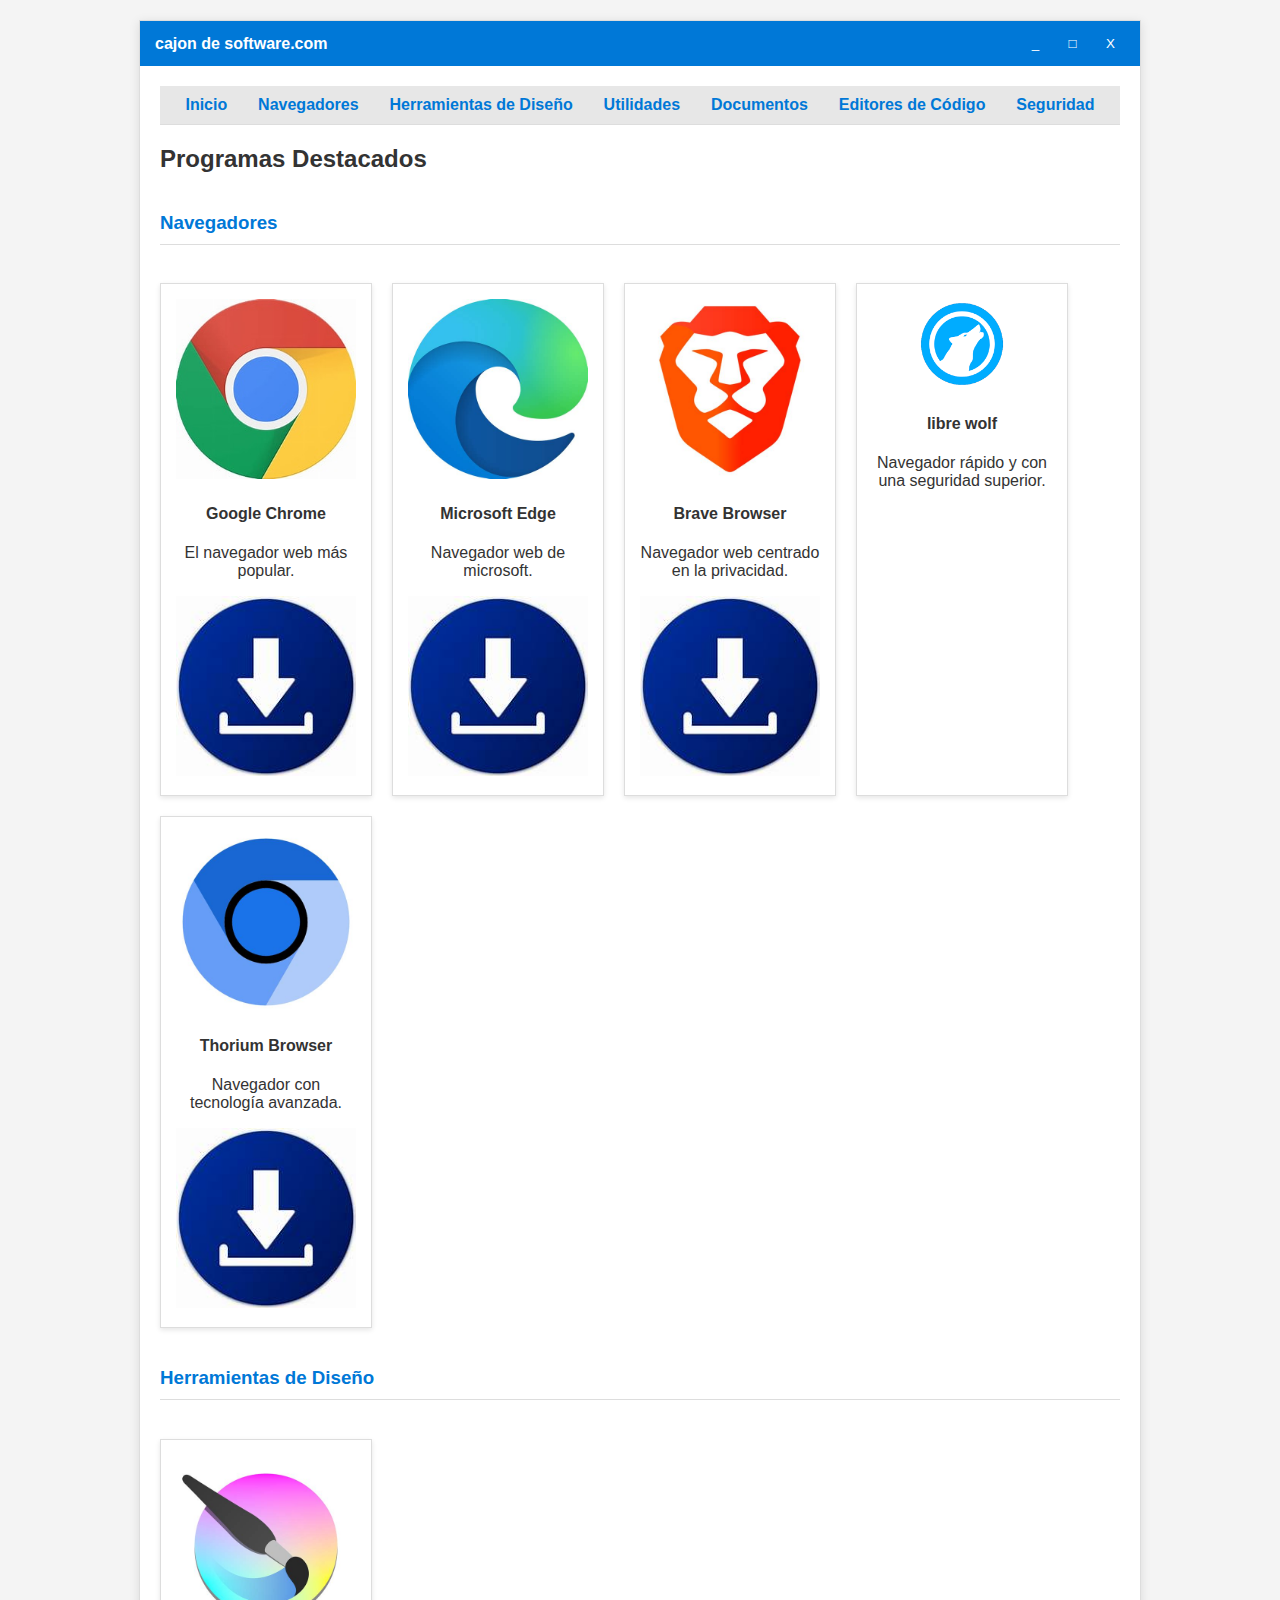
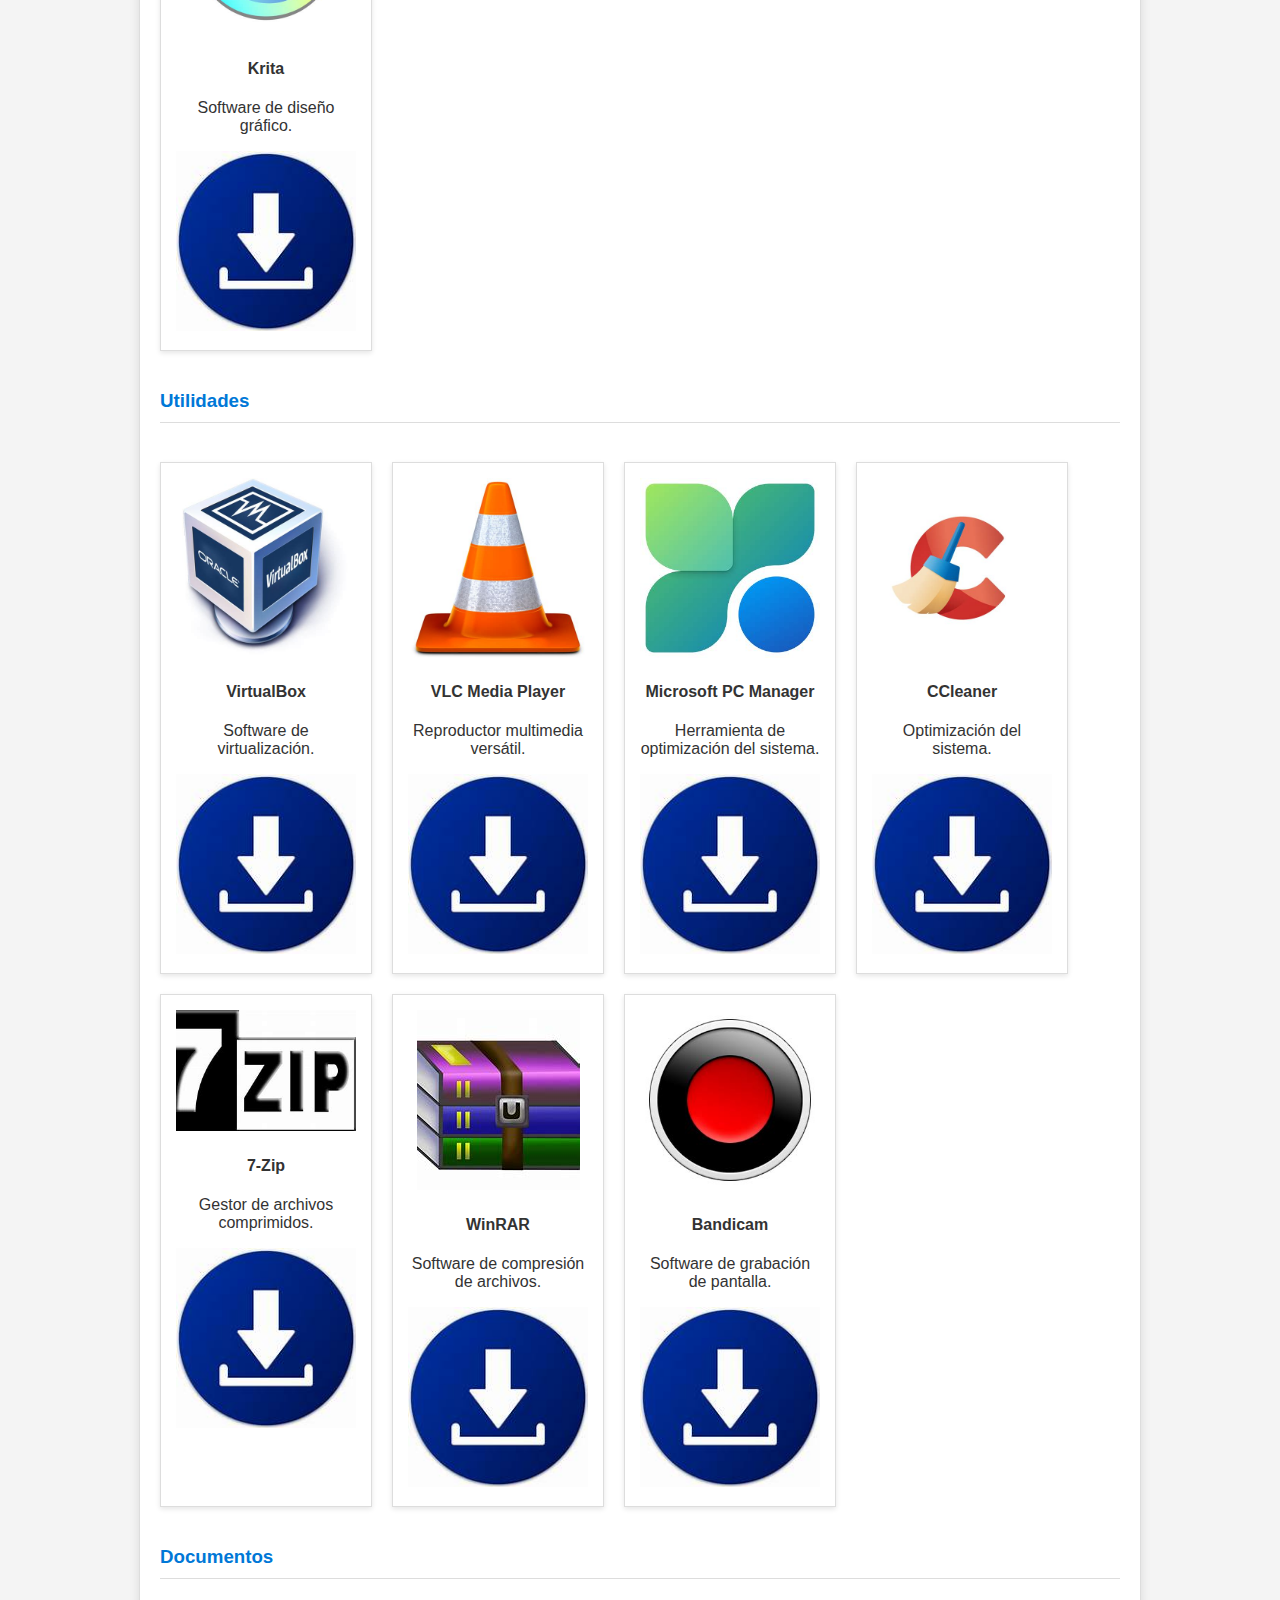
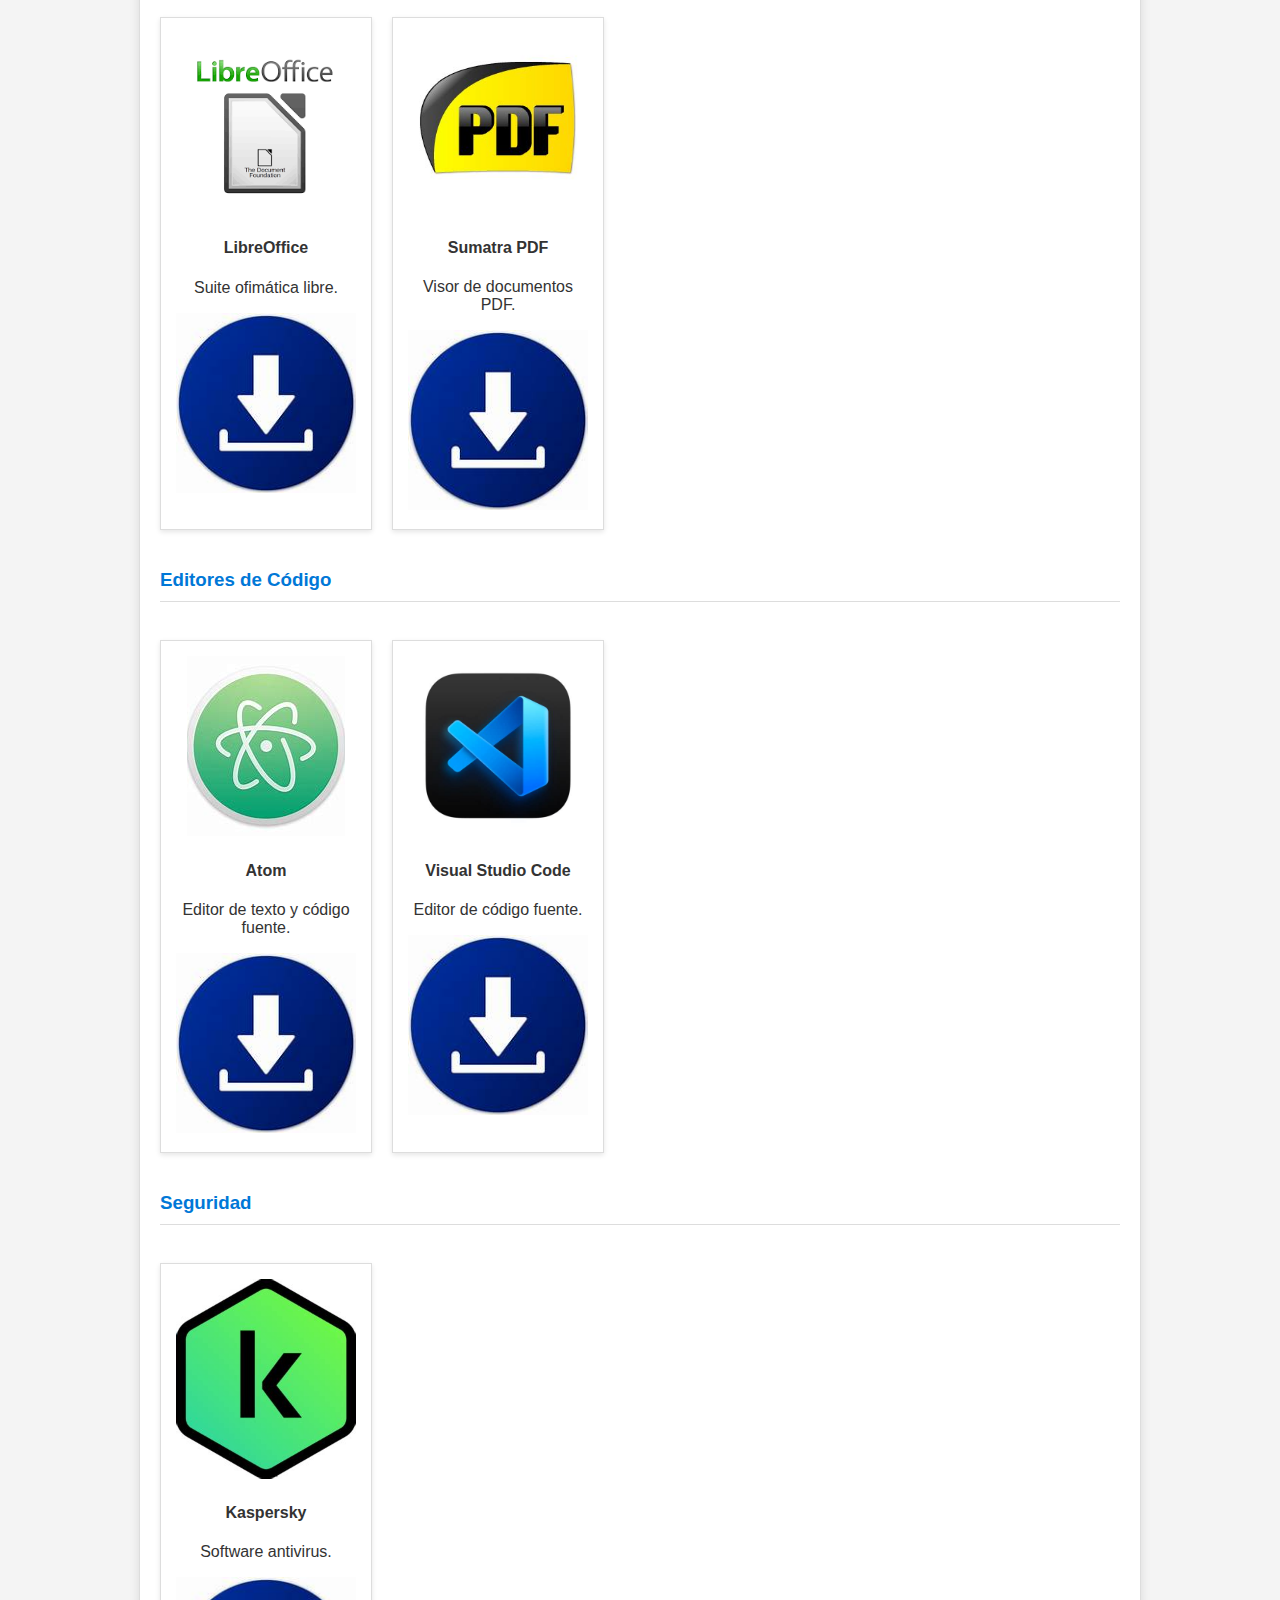
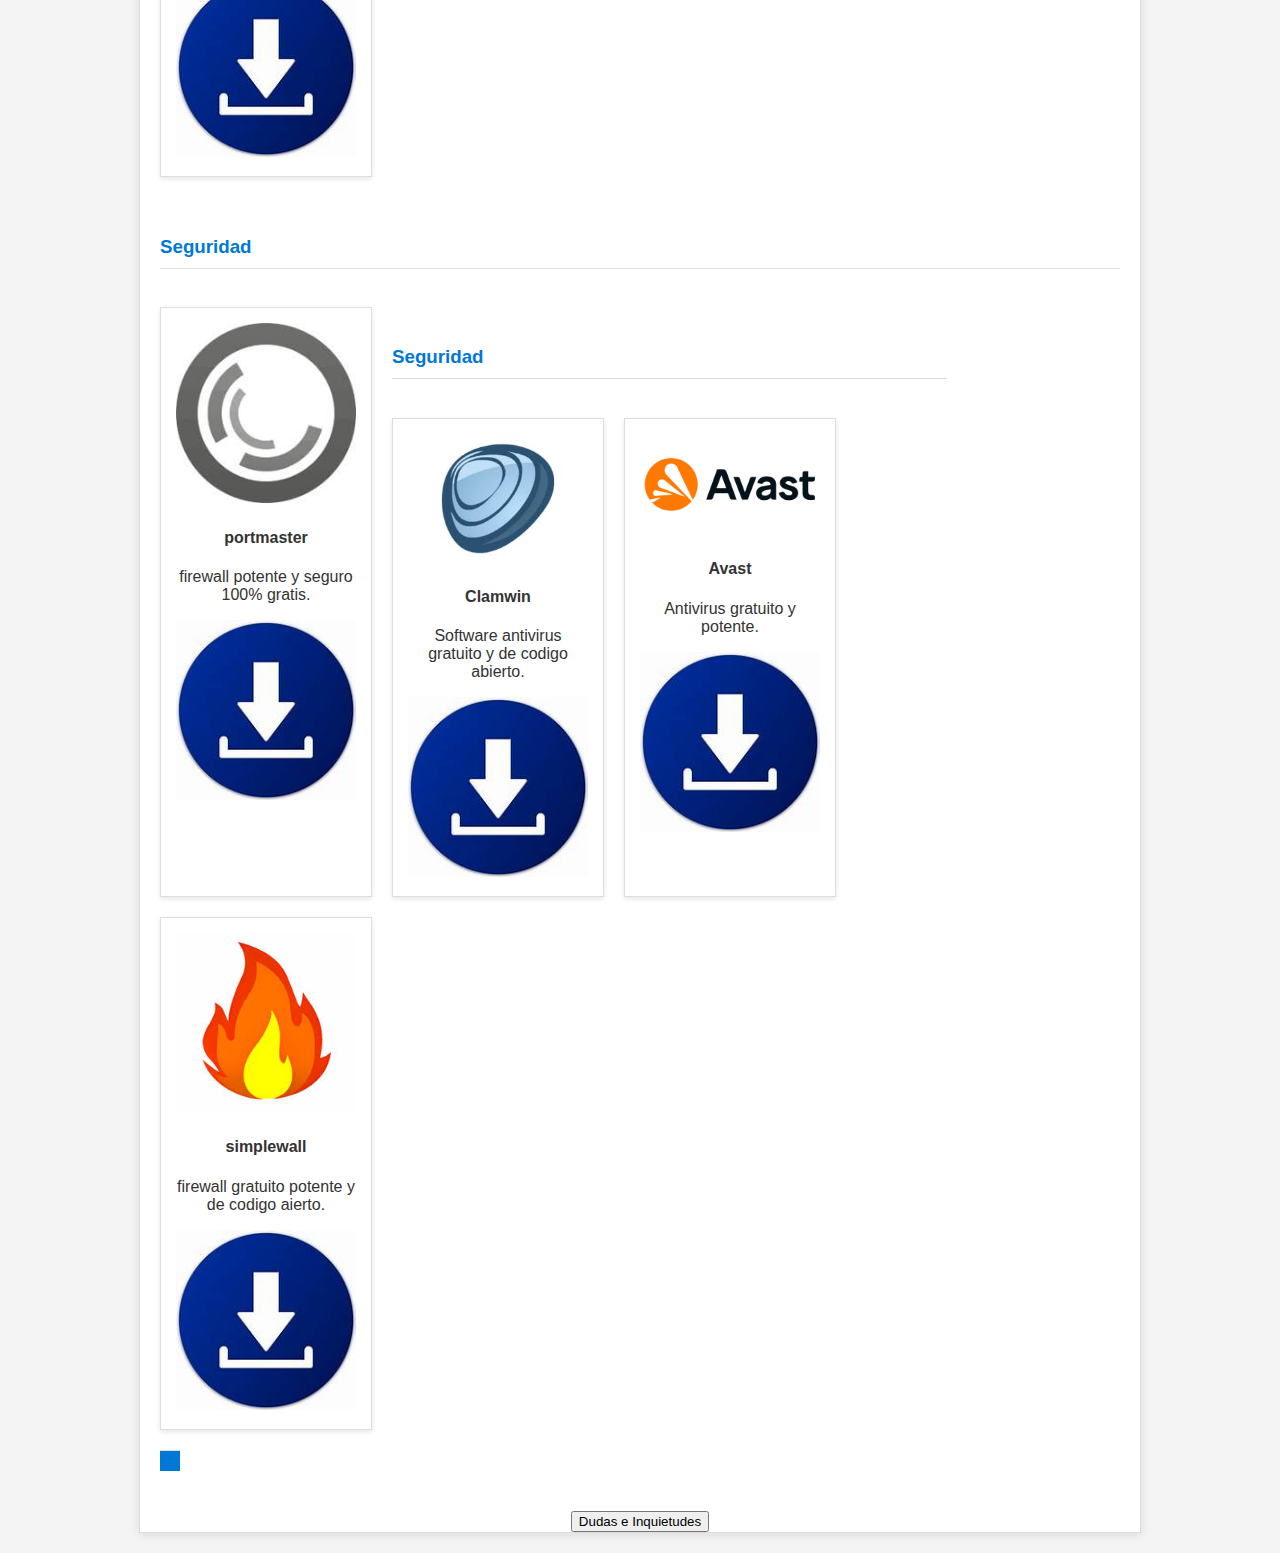
==== commit a6124fa8: "Update index.html" ====
--- a/index.html
+++ b/index.html
@@ -3,111 +3,244 @@
 <head>
     <meta charset="UTF-8">
     <meta name="viewport" content="width=device-width, initial-scale=1.0">
-    <title>Cajón de Software</title>
-    <style>
-        body {
-            background-color: #f4f4f4;
-            color: #333;
-            font-family: "Arial", sans-serif;
-            margin: 0;
-            padding: 0;
-        }
-        .container {
-            width: 80%;
-            margin: 20px auto;
-            background-color: white;
-            border-radius: 10px;
-            box-shadow: 0px 0px 10px rgba(0, 0, 0, 0.1);
-            padding: 20px;
-        }
-        .title {
-            text-align: center;
-            font-size: 24px;
-            color: #007bff;
-            font-weight: bold;
-        }
-        .navbar {
-            text-align: center;
-            padding: 10px;
-        }
-        .navbar .nav-link {
-            margin: 10px;
-            text-decoration: none;
-            font-weight: bold;
-            color: #007bff;
-            transition: 0.3s;
-        }
-        .navbar .nav-link:hover {
-            color: #0056b3;
-        }
-        .software-item {
-            display: flex;
-            align-items: center;
-            border-bottom: 1px solid #ddd;
-            padding: 10px 0;
-        }
-        .software-item img {
-            width: 50px;
-            height: 50px;
-            margin-right: 15px;
-        }
-        .download-button {
-            display: inline-block;
-            background-color: #28a745;
-            color: white;
-            padding: 8px 15px;
-            text-decoration: none;
-            font-weight: bold;
-            border-radius: 5px;
-            transition: 0.3s;
-        }
-        .download-button:hover {
-            background-color: #218838;
-        }
-    </style>
+    <title>cajon de software.com</title>
+    <link rel="stylesheet" href="styles.css">
+    <script src="scripts.js" defer></script>
 </head>
 <body>
-    <div class="container">
-        <div class="title">Cajón de Software</div>
-        <nav class="navbar">
-            <a href="#navegadores" class="nav-link">Navegadores</a>
-            <a href="#seguridad" class="nav-link">Seguridad</a>
-        </nav>
-        
-        <h2 id="navegadores">Navegadores</h2>
-        <div class="software-item">
-            <img src="florp-browser.png" alt="Florp Browser">
-            <div>
-                <h4>Florp Browser</h4>
-                <p>Navegador ligero y seguro.</p>
-                <a href="https://example.com/florp-browser.exe" download class="download-button">Descargar</a>
-            </div>
-        </div>
-        <div class="software-item">
-            <img src="librewolf.png" alt="LibreWolf">
-            <div>
-                <h4>LibreWolf</h4>
-                <p>Navegador centrado en la privacidad.</p>
-                <a href="https://example.com/librewolf.exe" download class="download-button">Descargar</a>
-            </div>
-        </div>
-
-        <h2 id="seguridad">Seguridad</h2>
-        <div class="software-item">
-            <img src="simplewall.png" alt="Simplewall">
-            <div>
-                <h4>Simplewall</h4>
-                <p>Firewall ligero para Windows.</p>
-                <a href="https://example.com/simplewall.exe" download class="download-button">Descargar</a>
-            </div>
-        </div>
-        <div class="software-item">
-            <img src="portmaster.png" alt="Portmaster">
-            <div>
-                <h4>Portmaster</h4>
-                <p>Software avanzado de seguridad y privacidad.</p>
-                <a href="https://example.com/portmaster.exe" download class="download-button">Descargar</a>
-            </div>
+    <div class="window">
+        <div class="window-title-bar">
+            <span class="window-title">cajon de software.com</span>
+            <div class="window-controls">
+                <button class="minimize">_</button>
+                <button class="maximize">□</button>
+                <button class="close">X</button>
+            </div>
+        </div>
+        <div class="window-content">
+            <nav class="xp-navbar">
+                <a href="#" class="nav-link">Inicio</a>
+                <a href="#navegadores" class="nav-link">Navegadores</a>
+                <a href="#diseno" class="nav-link">Herramientas de Diseño</a>
+                <a href="#utilidades" class="nav-link">Utilidades</a>
+                <a href="#documentos" class="nav-link">Documentos</a>
+                <a href="#editores" class="nav-link">Editores de Código</a>
+                <a href="#seguridad" class="nav-link">Seguridad</a>
+            </nav>
+            <h2>Programas Destacados</h2>
+            <div class="software" id="navegadores">
+                <h3>Navegadores</h3>
+                <div class="software-item">
+                    <img src="google-chrome.png" alt="Google Chrome">
+                    <h4>Google Chrome</h4>
+                    <p>El navegador web más popular.</p>
+                    <a href="https://dl.google.com/chrome/install/googlechromestandaloneenterprise64.msi" download>
+                        <img src="download-button.png" alt="Descargar" class="download-button">
+                    </a>
+                </div>
+                <div class="software-item">
+                    <img src="microsoft-edge.png" alt="Microsoft Edge">
+                    <h4>Microsoft Edge</h4>
+                    <p>Navegador web de microsoft.</p>
+                    <a href="https://msedgedriver.azureedge.net/105.0.1343.42/edgedriver_win64.zip" download>
+                        <img src="download-button.png" alt="Descargar" class="download-button">
+                    </a>
+                </div>
+                <div class="software-item">
+                    <img src="brave-browser.png" alt="Brave Browser">
+                    <h4>Brave Browser</h4>
+                    <p>Navegador web centrado en la privacidad.</p>
+                    <a href="https://referrals.brave.com/latest/BraveBrowserSetup.exe" download>
+                        <img src="download-button.png" alt="Descargar" class="download-button">   
+                    </a>
+                </div>
+                <div class="software-item">
+                    <img src="libre.png" alt="librewolf">
+                    <h4>libre wolf</h4>
+                    <p>Navegador rápido y con una seguridad superior.</p>
+                    <a href="https://librewolf.net/installation/ download>
+                        <img src="download-button.png" alt="Descargar" class="download-button">
+                    </a>
+                </div>
+                <div class="software-item">
+                    <img src="thorium-browser.png" alt="Thorium">
+                    <h4>Thorium Browser</h4>
+                    <p>Navegador con tecnología avanzada.</p>
+                    <a href="https://thoriumbrowser.com/downloads/thorium-windows.exe" download>
+                        <img src="download-button.png" alt="Descargar" class="download-button">
+                    </a>
+                </div>
+            </div>
+            <div class="software" id="diseno">
+                <h3>Herramientas de Diseño</h3>
+                <div class="software-item">
+                    <img src="krita.png" alt="Krita">
+                    <h4>Krita</h4>
+                    <p>Software de diseño gráfico.</p>
+                    <a href="https://download.kde.org/stable/krita/4.2.9/krita-x64-4.2.9-setup.exe" download>
+                        <img src="download-button.png" alt="Descargar" class="download-button">
+                    </a>
+                </div>
+            </div>
+            <div class="software" id="utilidades">
+                <h3>Utilidades</h3>
+                <div class="software-item">
+                    <img src="virtualbox.png" alt="VirtualBox">
+                    <h4>VirtualBox</h4>
+                    <p>Software de virtualización.</p>
+                    <a href="https://www.virtualbox.org/wiki/Downloads" download>
+                        <img src="download-button.png" alt="Descargar" class="download-button">
+                    </a>
+                </div>
+                <div class="software-item">
+                    <img src="vlc.png" alt="VLC Media Player">
+                    <h4>VLC Media Player</h4>
+                    <p>Reproductor multimedia versátil.</p>
+                    <a href="https://get.videolan.org/vlc/3.0.11.1/win64/vlc-3.0.11.1-win64.exe" download>
+                        <img src="download-button.png" alt="Descargar" class="download-button">
+                    </a>
+                </div>
+                <div class="software-item">
+                    <img src="microsoft-pc-manager.png" alt="Microsoft PC Manager">
+                    <h4>Microsoft PC Manager</h4>
+                    <p>Herramienta de optimización del sistema.</p>
+                    <a href="https://download.microsoft.com/download/8/7/B/87BD074A-04A5-403E-997A-785D1092F8C7/Install_Microsoft_PC_Manager.msi" download>
+                        <img src="download-button.png" alt="Descargar" class="download-button">
+                    </a>
+                </div>
+                <div class="software-item">
+                    <img src="ccleaner.png" alt="CCleaner">
+                    <h4>CCleaner</h4>
+                    <p>Optimización del sistema.</p>
+                    <a href="https://download.ccleaner.com/ccsetup570.exe" download>
+                        <img src="download-button.png" alt="Descargar" class="download-button">
+                    </a>
+                </div>
+                <div class="software-item">
+                    <img src="7zip.png" alt="7-Zip">
+                    <h4>7-Zip</h4>
+                    <p>Gestor de archivos comprimidos.</p>
+                    <a href="https://www.7-zip.org/a/7z1900-x64.exe" download>
+                        <img src="download-button.png" alt="Descargar" class="download-button">
+                    </a>
+                </div>
+                <div class="software-item">
+                    <img src="winrar.png" alt="WinRAR">
+                    <h4>WinRAR</h4>
+                    <p>Software de compresión de archivos.</p>
+                    <a href="https://www.win-rar.com/fileadmin/winrar-versions/winrar/winrar-x64-601.exe" download>
+                        <img src="download-button.png" alt="Descargar" class="download-button">
+                    </a>
+                </div>
+                <div class="software-item">
+                    <img src="bandicam.png" alt="Bandicam">
+                    <h4>Bandicam</h4>
+                    <p>Software de grabación de pantalla.</p>
+                    <a href="https://dl.bandicam.com/Bandicam_Setup.exe" download>
+                        <img src="download-button.png" alt="Descargar" class="download-button">
+                    </a>
+                </div>
+            </div>
+            <div class="software" id="documentos">
+                <h3>Documentos</h3>
+                <div class="software-item">
+                    <img src="libreoffice.png" alt="LibreOffice">
+                    <h4>LibreOffice</h4>
+                    <p>Suite ofimática libre.</p>
+                    <a href="https://download.documentfoundation.org/libreoffice/stable/6.4.3/win/x86_64/LibreOffice_6.4.3_Win_x64.msi" download>
+                        <img src="download-button.png" alt="Descargar" class="download-button">
+                    </a>
+                </div>
+                <div class="software-item">
+                    <img src="sumatra-pdf.png" alt="Sumatra PDF">
+                    <h4>Sumatra PDF</h4>
+                    <p>Visor de documentos PDF.</p>
+                    <a href="https://www.sumatrapdfreader.org/dl2/SumatraPDF-3.1.2-64-install.exe" download>
+                        <img src="download-button.png" alt="Descargar" class="download-button">
+                    </a>
+                </div>
+            </div>
+            <div class="software" id="editores">
+                <h3>Editores de Código</h3>
+                <div class="software-item">
+                    <img src="atom.png" alt="Atom">
+                    <h4>Atom</h4>
+                    <p>Editor de texto y código fuente.</p>
+                    <a href="https://atom.io/download/windows_x64" download>
+                        <img src="download-button.png" alt="Descargar" class="download-button">
+                    </a>
+                </div>
+                <div class="software-item">
+                    <img src="visual-studio-code.png" alt="Visual Studio Code">
+                    <h4>Visual Studio Code</h4>
+                    <p>Editor de código fuente.</p>
+                    <a href="https://update.code.visualstudio.com/latest/win32-x64-user/stable" download>
+                        <img src="download-button.png" alt="Descargar" class="download-button">
+                    </a>
+                </div>
+            </div>
+            <div class="software" id="seguridad">
+                <h3>Seguridad</h3>
+                <div class="software-item">
+                    <img src="kaspersky.png" alt="Kaspersky">
+                    <h4>Kaspersky</h4>
+                    <p>Software antivirus.</p>
+                    <a href="https://latam.kaspersky.com/downloads/internet-security?srsltid=AfmBOor25XJ9TAcpmOVDLOSjqndP9dBbNFue4YOVWW8h8uNT773iohw2" download>
+                        <img src="download-button.png" alt="Descargar" class="download-button">
+                    </a>
+                </div>
+               <div class="software" id="seguridad">
+                <h3>Seguridad</h3>
+                <div class="software-item">
+                    <img src="port.png" alt="portmaster">
+                    <h4>portmaster</h4>
+                    <p>firewall potente y seguro 100% gratis.</p>
+                    <a href="https://latam.kaspersky.com/downloads/internet-security?srsltid=AfmBOor25XJ9TAcpmOVDLOSjqndP9dBbNFue4YOVWW8h8uNT773iohw2" download>
+                        <img src="download-button.png" alt="Descargar" class="download-button">
+                    </a>
+                </div>
+            <div class="software" id="seguridad">
+                <h3>Seguridad</h3>
+                <div class="software-item">
+                    <img src="clam.png" alt="Kaspersky">
+                    <h4>Clamwin</h4>
+                    <p>Software antivirus gratuito y de codigo abierto.</p>
+                    <a href="https://clamwin.com/" download>
+                        <img src="download-button.png" alt="Descargar" class="download-button">
+                    </a>
+                </div>
+                <div class="software-item">
+                    <img src="avast.png" alt="Avast">
+                    <h4>Avast</h4>
+                    <p>Antivirus gratuito y potente.</p>
+                    <a href="https://files.avast.com/iavs9x/avast_free_antivirus_setup_offline.exe" download>
+                        <img src="download-button.png" alt="Descargar" class="download-button">
+                    </a>
+                </div>
+                   </div>
+                <div class="software-item">
+                    <img src="simple.png" alt="Avast">
+                    <h4>simplewall</h4>
+                    <p>firewall gratuito potente y de codigo aierto.</p>
+                    <a href="https:https://www.simplewall.org/" download>
+                        <img src="download-button.png" alt="Descargar" class="download-button">
+                    </a>
+                </div> 
+            </div>
+            <div class="taskbar">
+                <button id="downloadButton" class="hidden">Descargar</button>
+            </div>
+        </div>
+    </div>
+    <div class="contact-section">
+        <button class="toggle-button" onclick="toggleContactForm()">Dudas e Inquietudes</button>
+        <div class="contact-form hidden">
+            <input type="text" placeholder="Nombre">
+            <input type="email" placeholder="Correo Electrónico">
+            <textarea placeholder="Mensaje"></textarea>
+            <button type="submit">Enviar</button>
+        </div>
+    </div>
         </div>
     </div>
 </body>
--- a/styles.css
+++ b/styles.css
@@ -0,0 +1,171 @@
+body {
+    font-family: 'Tahoma', Geneva, Verdana, sans-serif;
+    margin: 0;
+    padding: 0;
+    background-color: #f4f4f4;
+    color: #333;
+}
+
+.window {
+    width: 90%;
+    max-width: 1000px;
+    margin: 20px auto;
+    border: 1px solid #ddd;
+    box-shadow: 0 2px 10px rgba(0, 0, 0, 0.1);
+    background-color: #fff;
+}
+
+.window-title-bar {
+    background-color: #0078d7;
+    color: #fff;
+    padding: 10px 15px;
+    display: flex;
+    justify-content: space-between;
+    align-items: center;
+}
+
+.window-title {
+    font-weight: bold;
+}
+
+.window-controls button {
+    background: #0078d7;
+    border: none;
+    color: #fff;
+    margin-left: 5px;
+    cursor: pointer;
+    padding: 5px 10px;
+}
+
+.window-controls button:hover {
+    background: #005bb5;
+}
+
+.window-content {
+    padding: 20px;
+}
+
+.xp-navbar {
+    display: flex;
+    justify-content: space-around;
+    background-color: #e7e7e7;
+    padding: 10px;
+    border-bottom: 1px solid #ddd;
+}
+
+.nav-link {
+    color: #0078d7;
+    text-decoration: none;
+    font-weight: bold;
+}
+
+.nav-link:hover {
+    text-decoration: underline;
+}
+
+.software {
+    display: flex;
+    flex-wrap: wrap;
+    gap: 20px;
+    margin-top: 20px;
+}
+
+.software h3 {
+    width: 100%;
+    color: #0078d7;
+    border-bottom: 1px solid #ddd;
+    padding-bottom: 10px;
+}
+
+.software-item {
+    background-color: #fff;
+    border: 1px solid #ddd;
+    padding: 15px;
+    text-align: center;
+    width: 180px;
+    box-shadow: 0 2px 5px rgba(0, 0, 0, 0.1);
+}
+
+.software-item img {
+    max-width: 100%;
+    height: auto;
+}
+
+.taskbar {
+    background-color: #0078d7;
+    color: #fff;
+    padding: 10px;
+    text-align: center;
+    border-top: 1px solid #ddd;
+}
+
+.hidden {
+    display: none;
+}
+
+.contact-section {
+    margin-top: 20px;
+    text-align: center;
+}
+
+.contact-form {
+    display: none;
+    flex-direction: column;
+    align-items: center;
+    justify-content: center;
+}
+
+.contact-form input,
+.contact-form textarea {
+    width: 90%;
+    max-width: 400px;
+    padding: 10px;
+    margin-bottom: 10px;
+    border: 1px solid #ddd;
+    border-radius: 3px;
+}
+
+.contact-form textarea {
+    height: 100px;
+}
+
+.contact-form button {
+    background-color: #0078d7;
+    color: #fff;
+    border: none;
+    padding: 10px 20px;
+    border-radius: 3px;
+    cursor: pointer;
+}
+
+.contact-form button:hover {
+    background-color: #005bb5;
+}
+
+.modal {
+    position: fixed;
+    top: 0;
+    left: 0;
+    width: 100%;
+    height: 100%;
+    background: rgba(0, 0, 0, 0.5);
+    display: flex;
+    justify-content: center;
+    align-items: center;
+}
+
+.modal-content {
+    background: #fff;
+    padding: 20px;
+    border-radius: 5px;
+    box-shadow: 0 2px 10px rgba(0, 0, 0, 0.1);
+    position: relative;
+}
+
+.modal-content .close {
+    position: absolute;
+    top: 10px;
+    right: 10px;
+    cursor: pointer;
+    font-size: 20px;
+}
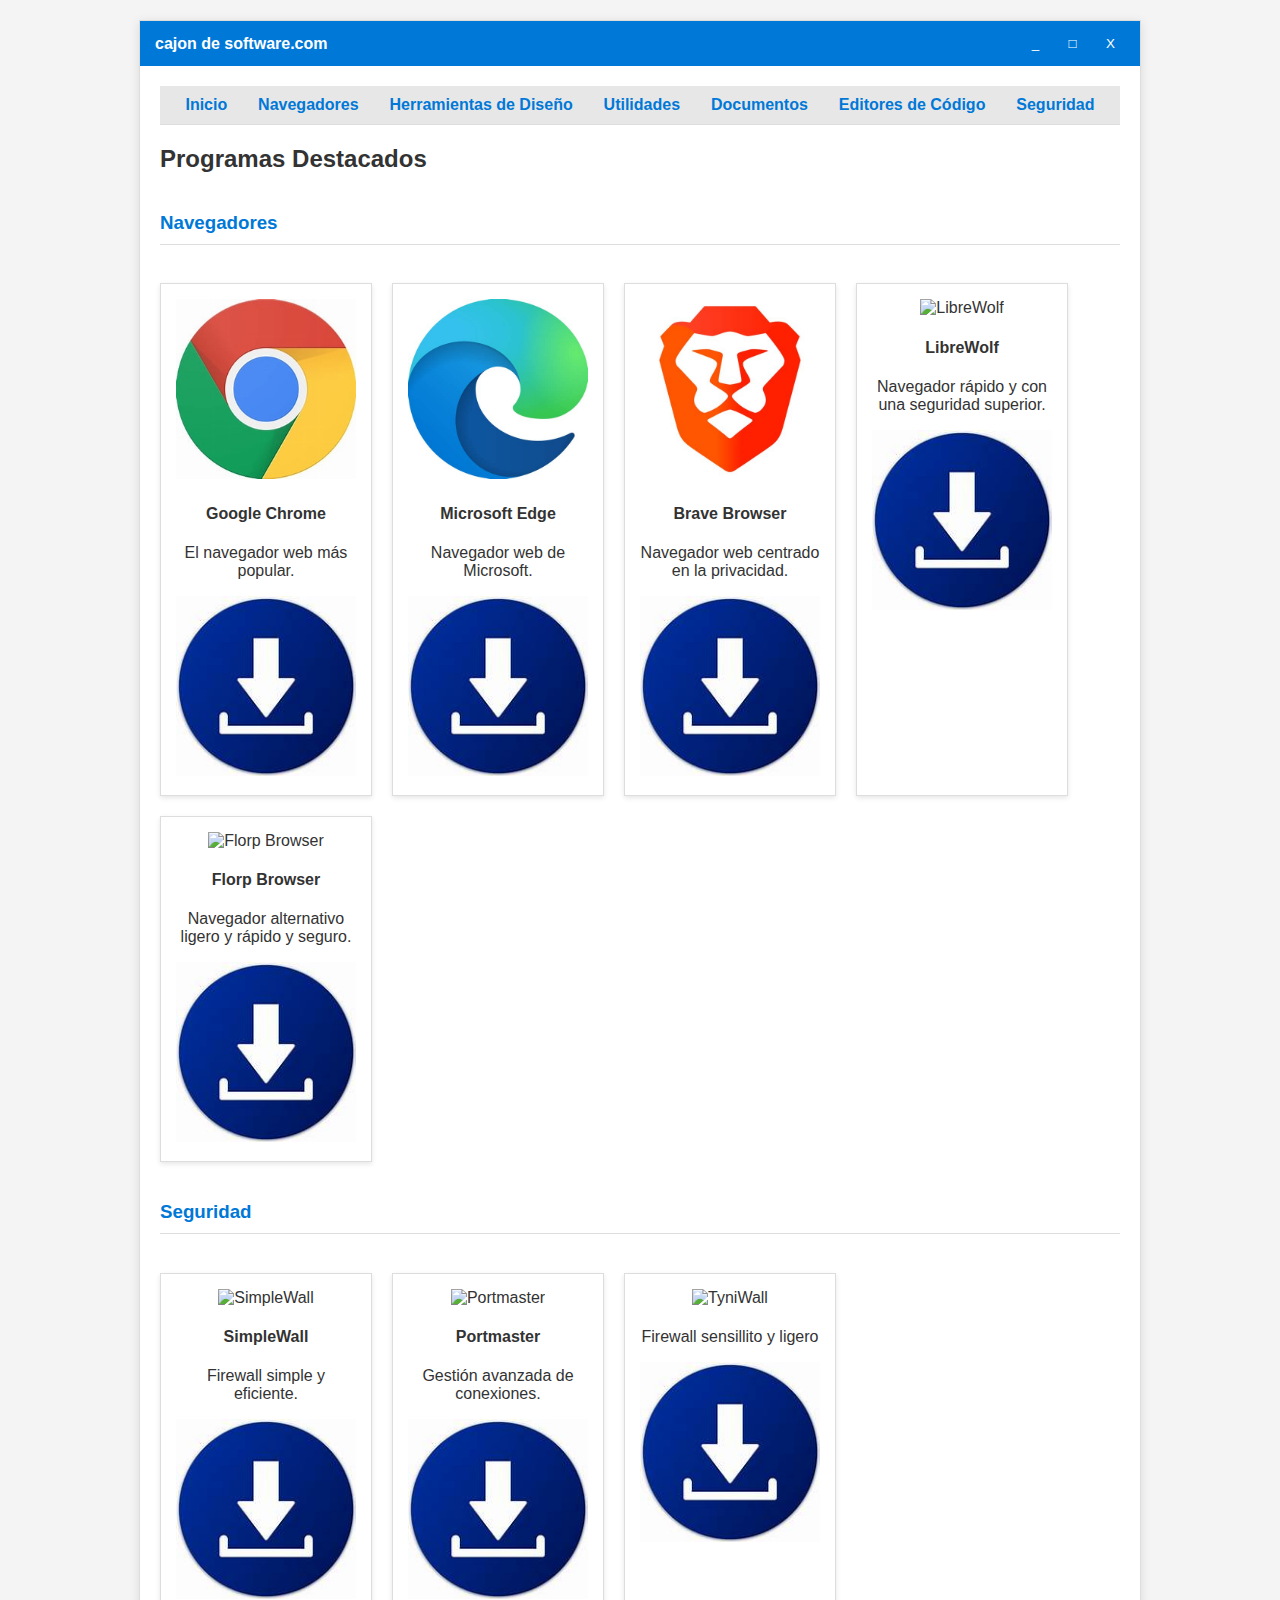
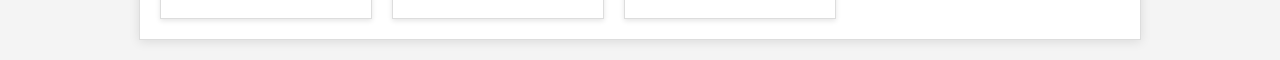
==== commit 6d97fbfc: "Update index.html" ====
--- a/index.html
+++ b/index.html
@@ -34,15 +34,15 @@
                     <img src="google-chrome.png" alt="Google Chrome">
                     <h4>Google Chrome</h4>
                     <p>El navegador web más popular.</p>
-                    <a href="https://dl.google.com/chrome/install/googlechromestandaloneenterprise64.msi" download>
+                    <a href="https://www.google.com/chrome/" target="_blank">
                         <img src="download-button.png" alt="Descargar" class="download-button">
                     </a>
                 </div>
                 <div class="software-item">
                     <img src="microsoft-edge.png" alt="Microsoft Edge">
                     <h4>Microsoft Edge</h4>
-                    <p>Navegador web de microsoft.</p>
-                    <a href="https://msedgedriver.azureedge.net/105.0.1343.42/edgedriver_win64.zip" download>
+                    <p>Navegador web de Microsoft.</p>
+                    <a href="https://www.microsoft.com/edge" target="_blank">
                         <img src="download-button.png" alt="Descargar" class="download-button">
                     </a>
                 </div>
@@ -50,131 +50,23 @@
                     <img src="brave-browser.png" alt="Brave Browser">
                     <h4>Brave Browser</h4>
                     <p>Navegador web centrado en la privacidad.</p>
-                    <a href="https://referrals.brave.com/latest/BraveBrowserSetup.exe" download>
-                        <img src="download-button.png" alt="Descargar" class="download-button">   
-                    </a>
-                </div>
-                <div class="software-item">
-                    <img src="libre.png" alt="librewolf">
-                    <h4>libre wolf</h4>
-                    <p>Navegador rápido y con una seguridad superior.</p>
-                    <a href="https://librewolf.net/installation/ download>
+                    <a href="https://brave.com/" target="_blank">
                         <img src="download-button.png" alt="Descargar" class="download-button">
                     </a>
                 </div>
                 <div class="software-item">
-                    <img src="thorium-browser.png" alt="Thorium">
-                    <h4>Thorium Browser</h4>
-                    <p>Navegador con tecnología avanzada.</p>
-                    <a href="https://thoriumbrowser.com/downloads/thorium-windows.exe" download>
-                        <img src="download-button.png" alt="Descargar" class="download-button">
-                    </a>
-                </div>
-            </div>
-            <div class="software" id="diseno">
-                <h3>Herramientas de Diseño</h3>
-                <div class="software-item">
-                    <img src="krita.png" alt="Krita">
-                    <h4>Krita</h4>
-                    <p>Software de diseño gráfico.</p>
-                    <a href="https://download.kde.org/stable/krita/4.2.9/krita-x64-4.2.9-setup.exe" download>
-                        <img src="download-button.png" alt="Descargar" class="download-button">
-                    </a>
-                </div>
-            </div>
-            <div class="software" id="utilidades">
-                <h3>Utilidades</h3>
-                <div class="software-item">
-                    <img src="virtualbox.png" alt="VirtualBox">
-                    <h4>VirtualBox</h4>
-                    <p>Software de virtualización.</p>
-                    <a href="https://www.virtualbox.org/wiki/Downloads" download>
+                    <img src="librewolf.png" alt="LibreWolf">
+                    <h4>LibreWolf</h4>
+                    <p>Navegador rápido y con una seguridad superior.</p>
+                    <a href="https://librewolf.net/installation/" target="_blank">
                         <img src="download-button.png" alt="Descargar" class="download-button">
                     </a>
                 </div>
                 <div class="software-item">
-                    <img src="vlc.png" alt="VLC Media Player">
-                    <h4>VLC Media Player</h4>
-                    <p>Reproductor multimedia versátil.</p>
-                    <a href="https://get.videolan.org/vlc/3.0.11.1/win64/vlc-3.0.11.1-win64.exe" download>
-                        <img src="download-button.png" alt="Descargar" class="download-button">
-                    </a>
-                </div>
-                <div class="software-item">
-                    <img src="microsoft-pc-manager.png" alt="Microsoft PC Manager">
-                    <h4>Microsoft PC Manager</h4>
-                    <p>Herramienta de optimización del sistema.</p>
-                    <a href="https://download.microsoft.com/download/8/7/B/87BD074A-04A5-403E-997A-785D1092F8C7/Install_Microsoft_PC_Manager.msi" download>
-                        <img src="download-button.png" alt="Descargar" class="download-button">
-                    </a>
-                </div>
-                <div class="software-item">
-                    <img src="ccleaner.png" alt="CCleaner">
-                    <h4>CCleaner</h4>
-                    <p>Optimización del sistema.</p>
-                    <a href="https://download.ccleaner.com/ccsetup570.exe" download>
-                        <img src="download-button.png" alt="Descargar" class="download-button">
-                    </a>
-                </div>
-                <div class="software-item">
-                    <img src="7zip.png" alt="7-Zip">
-                    <h4>7-Zip</h4>
-                    <p>Gestor de archivos comprimidos.</p>
-                    <a href="https://www.7-zip.org/a/7z1900-x64.exe" download>
-                        <img src="download-button.png" alt="Descargar" class="download-button">
-                    </a>
-                </div>
-                <div class="software-item">
-                    <img src="winrar.png" alt="WinRAR">
-                    <h4>WinRAR</h4>
-                    <p>Software de compresión de archivos.</p>
-                    <a href="https://www.win-rar.com/fileadmin/winrar-versions/winrar/winrar-x64-601.exe" download>
-                        <img src="download-button.png" alt="Descargar" class="download-button">
-                    </a>
-                </div>
-                <div class="software-item">
-                    <img src="bandicam.png" alt="Bandicam">
-                    <h4>Bandicam</h4>
-                    <p>Software de grabación de pantalla.</p>
-                    <a href="https://dl.bandicam.com/Bandicam_Setup.exe" download>
-                        <img src="download-button.png" alt="Descargar" class="download-button">
-                    </a>
-                </div>
-            </div>
-            <div class="software" id="documentos">
-                <h3>Documentos</h3>
-                <div class="software-item">
-                    <img src="libreoffice.png" alt="LibreOffice">
-                    <h4>LibreOffice</h4>
-                    <p>Suite ofimática libre.</p>
-                    <a href="https://download.documentfoundation.org/libreoffice/stable/6.4.3/win/x86_64/LibreOffice_6.4.3_Win_x64.msi" download>
-                        <img src="download-button.png" alt="Descargar" class="download-button">
-                    </a>
-                </div>
-                <div class="software-item">
-                    <img src="sumatra-pdf.png" alt="Sumatra PDF">
-                    <h4>Sumatra PDF</h4>
-                    <p>Visor de documentos PDF.</p>
-                    <a href="https://www.sumatrapdfreader.org/dl2/SumatraPDF-3.1.2-64-install.exe" download>
-                        <img src="download-button.png" alt="Descargar" class="download-button">
-                    </a>
-                </div>
-            </div>
-            <div class="software" id="editores">
-                <h3>Editores de Código</h3>
-                <div class="software-item">
-                    <img src="atom.png" alt="Atom">
-                    <h4>Atom</h4>
-                    <p>Editor de texto y código fuente.</p>
-                    <a href="https://atom.io/download/windows_x64" download>
-                        <img src="download-button.png" alt="Descargar" class="download-button">
-                    </a>
-                </div>
-                <div class="software-item">
-                    <img src="visual-studio-code.png" alt="Visual Studio Code">
-                    <h4>Visual Studio Code</h4>
-                    <p>Editor de código fuente.</p>
-                    <a href="https://update.code.visualstudio.com/latest/win32-x64-user/stable" download>
+                    <img src="florp-browser.png" alt="Florp Browser">
+                    <h4>Florp Browser</h4>
+                    <p>Navegador alternativo ligero y rápido y seguro.</p>
+                    <a href="https://florpbrowser.com/" target="_blank">
                         <img src="download-button.png" alt="Descargar" class="download-button">
                     </a>
                 </div>
@@ -182,65 +74,29 @@
             <div class="software" id="seguridad">
                 <h3>Seguridad</h3>
                 <div class="software-item">
-                    <img src="kaspersky.png" alt="Kaspersky">
-                    <h4>Kaspersky</h4>
-                    <p>Software antivirus.</p>
-                    <a href="https://latam.kaspersky.com/downloads/internet-security?srsltid=AfmBOor25XJ9TAcpmOVDLOSjqndP9dBbNFue4YOVWW8h8uNT773iohw2" download>
-                        <img src="download-button.png" alt="Descargar" class="download-button">
-                    </a>
-                </div>
-               <div class="software" id="seguridad">
-                <h3>Seguridad</h3>
-                <div class="software-item">
-                    <img src="port.png" alt="portmaster">
-                    <h4>portmaster</h4>
-                    <p>firewall potente y seguro 100% gratis.</p>
-                    <a href="https://latam.kaspersky.com/downloads/internet-security?srsltid=AfmBOor25XJ9TAcpmOVDLOSjqndP9dBbNFue4YOVWW8h8uNT773iohw2" download>
-                        <img src="download-button.png" alt="Descargar" class="download-button">
-                    </a>
-                </div>
-            <div class="software" id="seguridad">
-                <h3>Seguridad</h3>
-                <div class="software-item">
-                    <img src="clam.png" alt="Kaspersky">
-                    <h4>Clamwin</h4>
-                    <p>Software antivirus gratuito y de codigo abierto.</p>
-                    <a href="https://clamwin.com/" download>
+                    <img src="simplewall.png" alt="SimpleWall">
+                    <h4>SimpleWall</h4>
+                    <p>Firewall simple y eficiente.</p>
+                    <a href="https://www.henrypp.org/product/simplewall" target="_blank">
                         <img src="download-button.png" alt="Descargar" class="download-button">
                     </a>
                 </div>
                 <div class="software-item">
-                    <img src="avast.png" alt="Avast">
-                    <h4>Avast</h4>
-                    <p>Antivirus gratuito y potente.</p>
-                    <a href="https://files.avast.com/iavs9x/avast_free_antivirus_setup_offline.exe" download>
+                    <img src="portmaster.png" alt="Portmaster">
+                    <h4>Portmaster</h4>
+                    <p>Gestión avanzada de conexiones.</p>
+                    <a href="https://safing.io/portmaster/" target="_blank">
                         <img src="download-button.png" alt="Descargar" class="download-button">
                     </a>
                 </div>
-                   </div>
-                <div class="software-item">
-                    <img src="simple.png" alt="Avast">
-                    <h4>simplewall</h4>
-                    <p>firewall gratuito potente y de codigo aierto.</p>
-                    <a href="https:https://www.simplewall.org/" download>
+                  <div class="software-item">
+                    <img src="tyni.png" alt="TyniWall">
+                    <h4></h4>
+                    <p>Firewall sensillito y ligero</p>
+                    <a href="https://tinywall.pados.hu/="_blank">
                         <img src="download-button.png" alt="Descargar" class="download-button">
                     </a>
-                </div> 
             </div>
-            <div class="taskbar">
-                <button id="downloadButton" class="hidden">Descargar</button>
-            </div>
-        </div>
-    </div>
-    <div class="contact-section">
-        <button class="toggle-button" onclick="toggleContactForm()">Dudas e Inquietudes</button>
-        <div class="contact-form hidden">
-            <input type="text" placeholder="Nombre">
-            <input type="email" placeholder="Correo Electrónico">
-            <textarea placeholder="Mensaje"></textarea>
-            <button type="submit">Enviar</button>
-        </div>
-    </div>
         </div>
     </div>
 </body>
